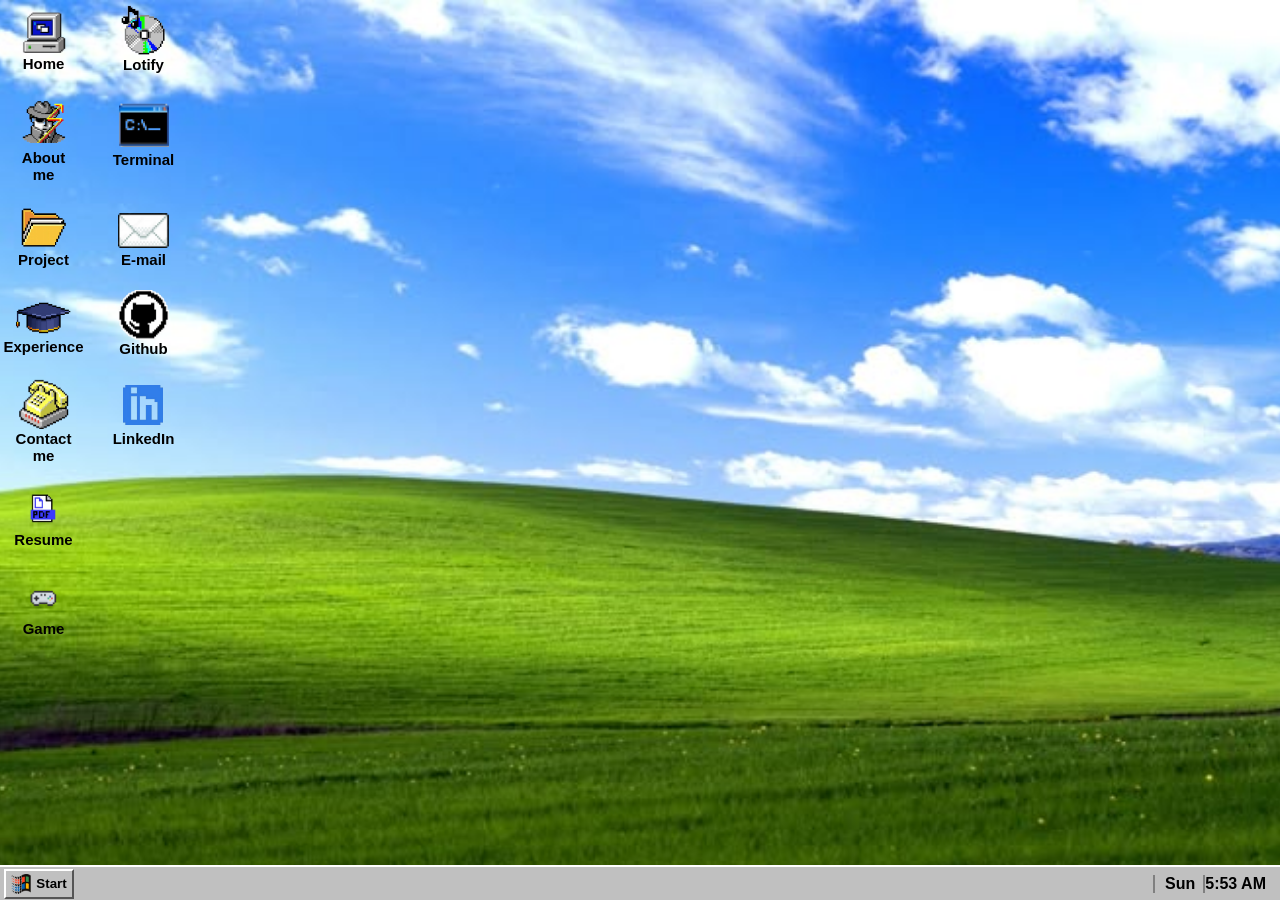
==== index.html @ 1d33479a "Initial commit" ====
<!DOCTYPE html>
<html lang="en">

<head>
    <meta charset="UTF-8">
    <meta name="viewport" content="width=device-width, initial-scale=1.0">
    <title>Windows 95-portfolio</title>
    <link rel="stylesheet" href="style.css">
    <link rel="stylesheet" href="window.css">
    <link rel="stylesheet" href="song.css">
</head>

<body>

    <div class="desktop-icon">
        <button id="homeBtn">
            <img src="assets/icons/desktop icon.png" alt="Home">
            <span><b>Home</b></span>
        </button>
    </div>

    <!--About me-->
    <div class="About-me">
        <button id="aboutBtn">
            <img src="assets/icons/about_me.png" alt="About-me">
            <span><b>About me</b></span>
        </button>
    </div>

    <!-- ABOUT ME WINDOW -->

    <div class="window" id="aboutWindow" data-window="about">

        <!-- TITLE BAR -->

        <div class="title-bar">
            <div class="title-left">
                <img src="assets/icons/about_me.png" alt="About">
                <span>About Me</span>
            </div>
            <div class="title-buttons">

                <div class="title-btn">
                    <button class="minimizeBtn">
                        <img src="assets/icons/mini.PNG" alt="Minimize">
                    </button>
                    <span class="btn-tooltip">Minimize</span>
                </div>

                <div class="title-btn">
                    <button class="maximizeBtn">
                        <img src="assets/icons/max.PNG" alt="Maximize">
                    </button>
                    <span class="btn-tooltip">Maximize</span>
                </div>

                <div class="title-btn">
                    <button class="closeBtn">
                        <img src="assets/icons/Close.PNG" alt="Close">
                    </button>
                    <span class="btn-tooltip">Close</span>
                </div>
            </div>
        </div>

        <!-- WINDOW BODY -->

        <div class="window-body">
            <div class="window-content">
                <div class="about-container">

                    <!-- LEFT SIDE -->
                    <div class="profile-section">
                        <img src="assets/icons/me.png" alt="Profile" class="profile-image">
                    </div>

                    <!-- RIGHT SIDE -->

                    <div class="about-section">
                        <h1>Hello, I'm Vishal</h1>
                        <h3>Backend Developer</h3>
                        <hr>
                        <p>
                            I am a Backend Developer passionate about
                            creating fast, scalable and modern web
                            applications.
                        </p>
                        <p>
                            Currently learning Data Structures &
                            Algorithms, Java, Spring Boot and
                            Full Stack Development.
                        </p>
                        <p>
                            I enjoy building projects that combine
                            beautiful design with powerful backend
                            architecture.
                        </p>
                        <h3>Quick Information</h3>
                        <ul>
                            <li>📍 India</li>
                            <li>💻 Backend Developer</li>
                            <li>☕ Java & Spring Boot</li>
                            <li>🚀 Open Source Learner</li>
                        </ul>
                    </div>
                </div>
            </div>
        </div>

        <!-- STATUS BAR -->

        <div class="status-bar">
            <span><b>Ready</b></span>
            <span><b>Portfolio.exe</b></span>
        </div>
    </div>

    <!--Project-->
    <div class="Project">
        <button id="projectBtn">
            <img src="assets/icons/Projectt.png" alt="Project">
            <span><b>Project</b></span>
        </button>

    </div>

    <div class="window" id="projectsWindow" data-window="projects">

        <!-- TITLE BAR -->
        <div class="title-bar">
            <div class="title-left">
                <img src="assets/icons/Projectt.png" alt="Projects">
                <span class="window-title">Projects</span>
            </div>

            <div class="title-buttons">

                <div class="title-btn">
                    <button class="minimizeBtn">
                        <img src="assets/icons/mini.PNG" alt="Minimize">
                    </button>
                    <span class="btn-tooltip">Minimize</span>
                </div>

                <div class="title-btn">
                    <button class="maximizeBtn">
                        <img src="assets/icons/max.PNG" alt="Maximize">
                    </button>
                    <span class="btn-tooltip">Maximize</span>
                </div>

                <div class="title-btn">
                    <button class="closeBtn">
                        <img src="assets/icons/Close.PNG" alt="Close">
                    </button>
                    <span class="btn-tooltip">Close</span>
                </div>

            </div>
        </div>

        <!-- WINDOW BODY -->
        <div class="window-body">
            <div class="window-content">
                <div class="projects-container">
                    <h1>My Projects</h1>
                    <hr>
                    <div class="project-card">
                        <img src="assets/icons/Projectt.png" alt="Project">
                        <div class="project-info">
                            <h2>Windows 95 Portfolio</h2>
                            <p>Retro desktop portfolio inspired by Windows 95.</p>
                            <span>HTML • CSS • JavaScript</span>
                            <div class="project-buttons">
                                <button>Open</button>
                                <button>GitHub</button>
                            </div>
                        </div>
                    </div>

                    <div class="project-card">
                        <img src="assets/icons/Projectt.png" alt="Project">
                        <div class="project-info">
                            <h2>Library Management System</h2>
                            <p>
                                Java desktop application for managing books.
                            </p>
                            <span>Java • MySQL</span>
                            <div class="project-buttons">
                                <button>Open</button>
                                <button>GitHub</button>
                            </div>
                        </div>
                    </div>
                    <div class="project-card">
                        <img src="assets/icons/Projectt.png" alt="Project">
                        <div class="project-info">
                            <h2>Weather App</h2>
                            <p>
                                Weather application using public API.
                            </p>
                            <span>JavaScript • API</span>
                            <div class="project-buttons">
                                <button>Open</button>
                                <button>GitHub</button>
                            </div>
                        </div>
                    </div>
                </div>
            </div>
        </div>

        <!-- STATUS BAR -->
        <div class="status-bar">
            <span><b>Ready</b></span>
            <span><b>Projects.exe</b></span>
        </div>
    </div>

    <!-- EXPERIENCE WINDOW -->
    <div class="window" id="experienceWindow" data-window="experience">

        <div class="title-bar">
            <div class="title-left">
                <img src="assets/icons/Experience.png" alt="Experience">
                <span class="window-title">Experience</span>
            </div>
            <div class="title-buttons">
                <div class="title-btn">
                    <button class="minimizeBtn"><img src="assets/icons/mini.PNG" alt="Minimize"></button>
                    <span class="btn-tooltip">Minimize</span>
                </div>
                <div class="title-btn">
                    <button class="maximizeBtn"><img src="assets/icons/max.PNG" alt="Maximize"></button>
                    <span class="btn-tooltip">Maximize</span>
                </div>
                <div class="title-btn">
                    <button class="closeBtn"><img src="assets/icons/Close.PNG" alt="Close"></button>
                    <span class="btn-tooltip">Close</span>
                </div>
            </div>
        </div>

        <div class="window-body">
            <div class="window-content">
                <div class="experience-container">
                    <h1>Experience</h1>
                    <hr>

                    <div class="exp-card">
                        <div class="exp-header">
                            <h2>Design Consultant</h2>
                            <span class="exp-date">WIKA Instruments Pvt. Ltd.</span>
                        </div>
                        <p>Worked on design consultation tasks during internship, applying mechanical engineering
                            background to instrumentation product workflows.</p>
                    </div>

                    <div class="exp-card">
                        <div class="exp-header">
                            <h2>Intern</h2>
                            <span class="exp-date">Railway Coach Care Center</span>
                        </div>
                        <p>Hands-on exposure to maintenance and inspection processes for railway coaches.</p>
                    </div>

                    <div class="exp-card">
                        <div class="exp-header">
                            <h2>Certifications</h2>
                        </div>
                        <ul>
                            <li>NSIC — AutoCAD</li>
                            <li>Google Cloud — Generative AI</li>
                        </ul>
                    </div>
                </div>
            </div>
        </div>

        <div class="status-bar">
            <span><b>Ready</b></span>
            <span><b>Experience.exe</b></span>
        </div>
    </div>

    <!-- CONTACT WINDOW -->
    <div class="window" id="contactWindow" data-window="contact">

        <div class="title-bar">
            <div class="title-left">
                <img src="assets/icons/Contact_me.png" alt="Contact">
                <span class="window-title">Contact Me</span>
            </div>
            <div class="title-buttons">
                <div class="title-btn">
                    <button class="minimizeBtn"><img src="assets/icons/mini.PNG" alt="Minimize"></button>
                    <span class="btn-tooltip">Minimize</span>
                </div>
                <div class="title-btn">
                    <button class="maximizeBtn"><img src="assets/icons/max.PNG" alt="Maximize"></button>
                    <span class="btn-tooltip">Maximize</span>
                </div>
                <div class="title-btn">
                    <button class="closeBtn"><img src="assets/icons/Close.PNG" alt="Close"></button>
                    <span class="btn-tooltip">Close</span>
                </div>
            </div>
        </div>

        <div class="window-body">
            <div class="window-content">
                <div class="contact-container">
                    <h1>Contact Me</h1>
                    <hr>

                    <div class="contact-links">
                        <a href="mailto:vishal05.official@gmail.com" class="contact-row">
                            <img src="assets/icons/Gmail.png" alt="Email">
                            <span>vishal05.official@gmail.com</span>
                        </a>
                        <a href="https://github.com/Vishalofficail5" target="_blank" rel="noopener" class="contact-row">
                            <img src="assets/icons/Github.png" alt="GitHub">
                            <span>github.com/Vishalofficail5</span>
                        </a>
                        <a href="https://linkedin.com/in/vishal05official" target="_blank" rel="noopener"
                            class="contact-row">
                            <img src="assets/icons/LinkedIn.png" alt="LinkedIn">
                            <span>linkedin.com/in/vishal05official</span>
                        </a>
                        <div class="contact-row contact-row-static">
                            <img src="assets/icons/locations.png" alt="Location">
                            <span>New Delhi, India</span>
                        </div>
                    </div>
                </div>
            </div>
        </div>

        <div class="status-bar">
            <span><b>Ready</b></span>
            <span><b>Contact.exe</b></span>
        </div>
    </div>

    <!-- RESUME WINDOW -->
    <div class="window" id="resumeWindow" data-window="resume">

        <div class="title-bar">
            <div class="title-left">
                <img src="assets/icons/Resume.png" alt="Resume">
                <span class="window-title">Resume</span>
            </div>
            <div class="title-buttons">
                <div class="title-btn">
                    <button class="minimizeBtn"><img src="assets/icons/mini.PNG" alt="Minimize"></button>
                    <span class="btn-tooltip">Minimize</span>
                </div>
                <div class="title-btn">
                    <button class="maximizeBtn"><img src="assets/icons/max.PNG" alt="Maximize"></button>
                    <span class="btn-tooltip">Maximize</span>
                </div>
                <div class="title-btn">
                    <button class="closeBtn"><img src="assets/icons/Close.PNG" alt="Close"></button>
                    <span class="btn-tooltip">Close</span>
                </div>
            </div>
        </div>

        <div class="window-body">
            <div class="window-content">
                <div class="resume-container">
                    <div class="resume-preview">
                        <img src="assets/icons/Resume.png" alt="Resume">
                    </div>
                    <div class="resume-actions">
                        <button id="resumeViewBtn"><b>View</b></button>
                        <button id="resumeDownloadBtn"><b>Download</b></button>
                    </div>
                </div>
            </div>
        </div>

        <div class="status-bar">
            <span><b>Ready</b></span>
            <span><b>Resume.exe</b></span>
        </div>
    </div>

    <!-- LOTIFY (SONG) WINDOW -->
    <div class="window" id="songWindow" data-window="song">

        <div class="title-bar">
            <div class="title-left">
                <img src="assets/icons/Song.png" alt="Lotify">
                <span class="window-title">Lotify</span>
            </div>
            <div class="title-buttons">
                <div class="title-btn">
                    <button class="minimizeBtn"><img src="assets/icons/mini.PNG" alt="Minimize"></button>
                    <span class="btn-tooltip">Minimize</span>
                </div>
                <div class="title-btn">
                    <button class="maximizeBtn"><img src="assets/icons/max.PNG" alt="Maximize"></button>
                    <span class="btn-tooltip">Maximize</span>
                </div>
                <div class="title-btn">
                    <button class="closeBtn"><img src="assets/icons/Close.PNG" alt="Close"></button>
                    <span class="btn-tooltip">Close</span>
                </div>
            </div>
        </div>

        <div class="window-body">
            <div class="window-content">

                <!-- LANGUAGE PICKER -->
                <div class="song-lang-view" id="songLangView">
                    <div class="song-lang-card">
                        <div class="song-lang-titlebar">Select Language</div>
                        <div class="song-lang-body">
                            <img src="assets/icons/Song.png" alt="Lotify" class="song-lang-icon">
                            <p>Choose which library to load:</p>
                            <div class="song-lang-btnrow">
                                <button class="lang-btn" id="langHindiBtn">Hindi</button>
                                <button class="lang-btn" id="langEnglishBtn">English</button>
                            </div>
                        </div>
                    </div>
                </div>

                <!-- PLAYER -->
                <div class="song-player-view" id="songPlayerView">
                    <div class="song-topbar">
                        <button class="song-back-btn" id="changeLangBtn">‹ Change Language</button>
                        <span class="song-lang-tag" id="songLangTag"></span>
                    </div>

                    <div class="song-art">
                        <img id="albumArtImg" class="album-art-img" src="assets/icons/Song.png" alt="Album Art">
                        <div class="song-eq" id="songEq"></div>
                        <button class="heart-btn" id="heartBtn">&#10084;</button>
                    </div>

                    <div class="song-track-info">
                        <div id="trackTitle">—</div>
                        <div id="trackMeta">—</div>
                    </div>

                    <div class="song-seek-row">
                        <span id="songCurTime">0:00</span>
                        <input type="range" id="songSeek" min="0" max="100" value="0">
                        <span id="songDurTime">0:00</span>
                    </div>

                    <div class="song-controls">
                        <button id="shuffleBtn" title="Shuffle">
                            <img src="assets/icons/Shuffle.png" alt="Shuffle">
                        </button>
                        <button id="prevBtn" title="Previous">&#9198;</button>
                        <button id="playBtn" title="Play">&#9654;</button>
                        <button id="nextBtn" title="Next">&#9197;</button>
                        <button id="repeatBtn" title="Repeat">
                            <img src="assets/icons/repeat.png" alt="Repeat">
                        </button>
                    </div>

                    <div class="song-bottom-row">
                        <button id="muteBtn" title="Mute">
                            <img id="muteIcon" class="mute-icon" src="assets/icons/sound.png" alt="Mute">
                        </button>
                        <input type="range" id="songVolume" min="0" max="100" value="80" title="Volume">
                        <button id="queueBtn" title="Playlist">&#9776;</button>
                    </div>

                    <div class="song-queue-panel" id="songQueuePanel">
                        <div id="songQueueList"></div>
                    </div>
                </div>

                <audio id="songAudio"></audio>
            </div>
        </div>

        <div class="status-bar">
            <span><b>Ready</b></span>
            <span><b>Lotify.exe</b></span>
        </div>
    </div>

    <!-- TERMINAL WINDOW -->
    <div class="window" id="terminalWindow" data-window="terminal">

        <div class="title-bar">
            <div class="title-left">
                <img src="assets/icons/Terminal.png" alt="Terminal">
                <span class="window-title">MS-DOS Prompt</span>
            </div>
            <div class="title-buttons">
                <div class="title-btn">
                    <button class="minimizeBtn"><img src="assets/icons/mini.PNG" alt="Minimize"></button>
                    <span class="btn-tooltip">Minimize</span>
                </div>
                <div class="title-btn">
                    <button class="maximizeBtn"><img src="assets/icons/max.PNG" alt="Maximize"></button>
                    <span class="btn-tooltip">Maximize</span>
                </div>
                <div class="title-btn">
                    <button class="closeBtn"><img src="assets/icons/Close.PNG" alt="Close"></button>
                    <span class="btn-tooltip">Close</span>
                </div>
            </div>
        </div>

        <div class="window-body terminal-window-body">
            <div class="terminal-screen" id="terminalScreen">
                <div class="terminal-output" id="terminalOutput"></div>
                <div class="terminal-input-line">
                    <span class="terminal-prompt" id="terminalPrompt">C:\VISHAL&gt;</span>
                    <input type="text" id="terminalInput" class="terminal-input" autocomplete="off" spellcheck="false">
                </div>
            </div>
        </div>

        <div class="status-bar">
            <span><b>Ready</b></span>
            <span><b>Terminal.exe</b></span>
        </div>
    </div>

    <!--experience-->
    <div class="experience">
        <button id="experienceBtn">
            <img src="assets/icons/Experience.png" alt="experience">
            <span><b>Experience</b></span>
        </button>
    </div>


    <!--Contact-me-->
    <div class="Contact-me">
        <button id="contactBtn">
            <img src="assets/icons/Contact_me.png" alt="Contact-me">
            <span><b>Contact me</b></span>
        </button>
    </div>

    <!--game-->
    <div class="game">
        <button id="gameBtn">
            <img src="assets/icons/game.png" alt="game">
            <span><b>Game</b></span>
        </button>
    </div>

    <!--song-->
    <div class="song">
        <button id="songBtn">
            <img src="assets/icons/Song.png" alt="song">
            <span><b>Lotify</b></span>
        </button>
    </div>

    <!--terminal-->
    <div class="terminal">
        <button id="terminalBtn">
            <img src="assets/icons/Terminal.png" alt="terminal">
            <span><b>Terminal</b></span>
        </button>
    </div>

    <!--resume-->
    <div class="resume">
        <button id="resumeBtn">
            <img src="assets/icons/Resume.png" alt="resume">
            <span><b>Resume</b></span>
        </button>
    </div>

    <!--mail-->
    <div class="mail">
        <button onclick="window.location.href='mailto:vishal05.official@gmail.com'">
            <img src="assets/icons/mail.png" alt="mail">
            <span><b>E-mail</b></span>
        </button>
    </div>


    <!--github-->
    <div class="github">
        <button onclick="window.open('https://github.com/Vishalofficail5','_blank')">
            <img src="assets/icons/Github.png" alt="github">
            <span><b>Github</b></span>
        </button>
    </div>
    <!--linkedIn-->
    <div class="linkedIn">
        <button onclick="window.open('https://linkedin.com/in/vishal05official','_blank')">
            <img src="assets/icons/LinkedIn.png" alt="linkedIn">
            <span><b>LinkedIn</b></span>
        </button>
    </div>

    <div class="start-menu" id="startMenu">
        <div class="start-menu-side">Windows95</div>
        <div class="start-menu-main">
            <div class="start-menu-apps" id="startMenuApps"></div>
            <div class="start-menu-divider"></div>
            <button id="restartBtn" class="start-menu-item">
                <img src="assets/icons/restart.png" alt="">Restart
            </button>
            <button id="shutdownBtn" class="start-menu-item">
                <img src="assets/icons/Shutdown-preview.png" alt="">Shut Down
            </button>
        </div>
    </div>

    <div class="taskbar">
        <button class="start-btn">
            <img src="assets/icons/Window start logo.png" alt="">
            <span>Start</span>
        </button>

        <div class="running-apps"></div>

        <div class="system-tray">
            <span class="clock-day" id="clockDay">Sun</span>
            <span class="clock" id="clockTime">11:11 PM</span>
        </div>
    </div>

</body>
<script src="window.js"></script>
<script src="desktop.js"></script>
<script src="script.js"></script>
<script src="Tooltip.js"></script>
<script src="Terminal.js"></script>
<script src="Clock.js"></script>
<script src="Song.js"></script>

</html>
---- style.css ----
/* Reset */
* {
    margin: 0;
    padding: 0;
    box-sizing: border-box;
}

/* Desktop */
body {
    background-color: #020278;
    background-image: url(assets/icons/windowexe.jpg);
    background-size: cover;
    background-position: center;
    background-repeat: no-repeat;
    height: 100vh;
    overflow: hidden;
    font-family: Tahoma, sans-serif;
}

/* Desktop Icon */
.desktop-icon {
    position: absolute;
    top: 10px;
    left: 11px;
    width: 65px;
    display: flex;
    flex-direction: column;
    align-items: center;
    cursor: pointer;
    user-select: none;
}

.desktop-icon img {
    width: 44px;
    height: 44px;
    object-fit: contain;
}

.desktop-icon span {
    margin-top: 1px;
    color: rgb(0, 0, 0);
    font-size: 15px;
    text-align: center;
    font-family: Tahoma, sans-serif;
}

.desktop-icon button {
    background: transparent;
    border: none;
    padding: 0;
    margin: 0;
    cursor: pointer;
    width: fit-content;
    height: fit-content;
    display: flex;
    flex-direction: column;
    align-items: center;
}

.desktop-icon button:hover {
    background: transparent;
    outline: 1px dotted #020202;
    outline-offset: 1px;
}

/* Taskbar */
.taskbar {
    position: fixed;
    bottom: 0;
    left: 0;
    width: 100%;
    height: 35px;
    background: #c0c0c0;
    border-top: 2px solid white;
    display: flex;
    align-items: center;
    padding: 4px;
}

.start-btn {
    width: 70px;
    height: 30px;
    display: flex;
    align-items: center;
    justify-content: center;
    gap: 5px;
    background: #c0c0c0;
    border-top: 2px solid white;
    border-left: 2px solid white;
    border-right: 2px solid #555;
    border-bottom: 2px solid #555;
    cursor: pointer;
    font-weight: bold;
}

.start-btn:active {
    border-top: 2px solid #555;
    border-left: 2px solid #555;
    border-right: 2px solid white;
    border-bottom: 2px solid white;
}

.start-btn img {
    width: 20px;
    height: 20px;
}

.running-apps {
    display: flex;
    gap: 6px;
    margin-left: 10px;
    flex: 1;
}

.app-btn {
    min-width: 120px;
    height: 30px;
    background: #d4d0c8;
    border-top: 2px solid white;
    border-left: 2px solid white;
    border-right: 2px solid #555;
    border-bottom: 2px solid #555;
    cursor: pointer;
    display: flex;
    align-items: center;
    gap: 6px;
    padding: 0 8px;
    font-family: Tahoma, sans-serif;
    font-weight: bold;
}

.app-btn img {
    width: 18px;
    height: 18px;
}

.app-btn span {
    font-size: 13px;
    white-space: nowrap;
    overflow: hidden;
    text-overflow: ellipsis;
}

.app-btn.active {
    background: #bcbcbc;
    border-top: 2px solid #555;
    border-left: 2px solid #555;
    border-right: 2px solid white;
    border-bottom: 2px solid white;
}

.system-tray {
    display: flex;
    align-items: center;
    padding: 0 10px;
    border-left: 2px solid gray;
}

.clock-date {
    font-weight: bold;
    padding-right: 8px;
    border-right: 2px solid gray;
}

.clock-day {
    font-weight: bold;
    padding-right: 8px;
    border-right: 2px solid gray;
}

.clock {
    font-weight: bold;
}

/* About me */
.About-me {
    position: absolute;
    top: 100px;
    left: 11px;
    width: 65px;
    display: flex;
    flex-direction: column;
    align-items: center;
    cursor: pointer;
    user-select: none;
}

.About-me img {
    width: 44px;
    height: 44px;
    object-fit: contain;
}

.About-me span {
    margin-top: 5px;
    color: rgb(0, 0, 0);
    font-size: 15px;
    text-align: center;
    font-family: Tahoma, sans-serif;
}

.About-me button {
    background: transparent;
    border: none;
    padding: 0;
    margin: 0;
    cursor: pointer;
    width: fit-content;
    height: fit-content;
    display: flex;
    flex-direction: column;
    align-items: center;
}

.About-me button:hover {
    background: transparent;
    outline: 1px dotted #000000;
    outline-offset: 1px;
}

/* ABOUT ME WINDOW */

/* ABOUT CONTAINER */
.about-container {
    display: flex;
    gap: 30px;
}

/* PROFILE */
.profile-section {
    width: 180px;
}

.profile-image {
    width: 160px;
    height: 180px;
    object-fit: cover;

    border-top: 2px solid gray;
    border-left: 2px solid gray;
    border-right: 2px solid white;
    border-bottom: 2px solid white;
}

/* TEXT */
.about-section {
    flex: 1;
    font-family: Tahoma;
    color: black;
}

.about-section h1 {
    font-size: 42px;
    margin-bottom: 10px;
}

.about-section h3 {
    font-size: 22px;
    margin-bottom: 15px;
    color: #000080;
}

.about-section p {
    font-size: 18px;
    line-height: 30px;
    margin-bottom: 15px;
}

.about-section hr {
    margin: 15px 0;
}

.about-section ul {
    margin-left: 22px;
}

.about-section li {
    margin-bottom: 10px;
    font-size: 18px;
}

/* Project */
.Project {
    position: absolute;
    top: 205px;
    left: 11px;
    width: 65px;
    display: flex;
    flex-direction: column;
    align-items: center;
    cursor: pointer;
    user-select: none;
}

.Project img {
    width: 45px;
    height: 45px;
    object-fit: contain;
}

.Project button {
    background: transparent;
    border: none;
    padding: 0;
    margin: 0;
    cursor: pointer;
    width: fit-content;
    height: fit-content;
    display: flex;
    flex-direction: column;
    align-items: center;
}

.Project span {
    margin-top: 1px;
    color: rgb(0, 0, 0);
    font-size: 15px;
    text-align: center;
    font-family: Tahoma, sans-serif;
}

.Project button:hover {
    background: transparent;
    outline: 1px dotted #000000;
    outline-offset: 1px;
}

/*PROJECTS*/

.projects-container {
    font-family: Tahoma, sans-serif;
}

.projects-container h1 {
    font-size: 34px;
    margin-bottom: 10px;
    color: #000080;
}

.projects-container hr {
    margin-bottom: 20px;
}

.project-card {
    display: flex;
    align-items: center;
    gap: 20px;
    background: #d4d0c8;
    border-top: 2px solid white;
    border-left: 2px solid white;
    border-right: 2px solid gray;
    border-bottom: 2px solid gray;
    padding: 15px;
    margin-bottom: 20px;
}

.project-card img {
    width: 70px;
    height: 70px;
}

.project-info {
    flex: 1;
}

.project-info h2 {
    font-size: 22px;
    color: #000080;
    margin-bottom: 10px;
}

.project-info p {
    font-size: 16px;
    margin-bottom: 10px;
    line-height: 24px;
}

.project-info span {
    display: inline-block;
    background: #c0c0c0;
    padding: 4px 10px;
    font-size: 13px;
    margin-bottom: 15px;
    border-top: 1px solid white;
    border-left: 1px solid white;
    border-right: 1px solid gray;
    border-bottom: 1px solid gray;
}

.project-buttons {
    display: flex;
    gap: 10px;
}

.project-buttons button {
    width: 90px;
    height: 28px;
    background: #d4d0c8;
    border-top: 2px solid white;
    border-left: 2px solid white;
    border-right: 2px solid gray;
    border-bottom: 2px solid gray;
    font-family: Tahoma;
    cursor: pointer;
}

.project-buttons button:active {
    border-top: 2px solid gray;
    border-left: 2px solid gray;
    border-right: 2px solid white;
    border-bottom: 2px solid white;
}

/* Experience */
.experience {
    position: absolute;
    top: 290px;
    left: 11px;
    width: 65px;
    display: flex;
    flex-direction: column;
    align-items: center;
    cursor: pointer;
    user-select: none;
}

.experience img {
    width: 55px;
    height: 55px;
    object-fit: contain;
}

.experience button {
    background: transparent;
    border: none;
    padding: 0;
    margin: 0;
    cursor: pointer;
    width: fit-content;
    height: fit-content;
    display: flex;
    flex-direction: column;
    align-items: center;
}

.experience span {
    margin-top: -7px;
    color: rgb(0, 0, 0);
    font-size: 15px;
    text-align: center;
    font-family: Tahoma, sans-serif;
}

.experience button:hover {
    background: transparent;
    outline: 1px dotted #000000;
    outline-offset: 1px;
}

/* Contact me */
.Contact-me {
    position: absolute;
    top: 379px;
    left: 11px;
    width: 65px;
    display: flex;
    flex-direction: column;
    align-items: center;
    cursor: pointer;
    user-select: none;
}

.Contact-me img {
    width: 50px;
    height: 50px;
    object-fit: contain;
}

.Contact-me button {
    background: transparent;
    border: none;
    padding: 0;
    margin: 0;
    cursor: pointer;
    width: fit-content;
    height: fit-content;
    display: flex;
    flex-direction: column;
    align-items: center;
}

.Contact-me span {
    margin-top: 1px;
    color: rgb(0, 0, 0);
    font-size: 15px;
    text-align: center;
    font-family: Tahoma, sans-serif;
}

.Contact-me button:hover {
    background: transparent;
    outline: 1px dotted #000000;
    outline-offset: 1px;
}

/* Game */
.game {
    position: absolute;
    top: 570px;
    left: 11px;
    width: 65px;
    display: flex;
    flex-direction: column;
    align-items: center;
    cursor: pointer;
    user-select: none;
}

.game img {
    width: 55px;
    height: 55px;
    object-fit: contain;
}

.game button {
    background: transparent;
    border: none;
    padding: 0;
    margin: 0;
    cursor: pointer;
    width: fit-content;
    height: fit-content;
    display: flex;
    flex-direction: column;
    align-items: center;
}

.game span {
    margin-top: -5px;
    color: rgb(0, 0, 0);
    font-size: 15px;
    text-align: center;
    font-family: Tahoma, sans-serif;
}

.game button:hover {
    background: transparent;
    outline: 1px dotted #000000;
    outline-offset: 1px;
    width: 50px;
    height: -40px;
    padding-top: 0%;
}

/* Spotify */
.song {
    position: absolute;
    top: 5px;
    left: 111px;
    width: 65px;
    display: flex;
    flex-direction: column;
    align-items: center;
    cursor: pointer;
    user-select: none;
}

.song img {
    width: 50px;
    height: 50px;
    object-fit: contain;
}

.song button {
    background: transparent;
    border: none;
    padding: 0;
    margin: 0;
    cursor: pointer;
    width: fit-content;
    height: fit-content;
    display: flex;
    flex-direction: column;
    align-items: center;
}

.song span {
    margin-top: 1px;
    color: rgb(0, 0, 0);
    font-size: 15px;
    text-align: center;
    font-family: Tahoma, sans-serif;
}

.song button:hover {
    background: transparent;
    outline: 1px dotted #000000;
    outline-offset: 1px;
}

/* Terminal */
.terminal {
    position: absolute;
    top: 100px;
    left: 111px;
    width: 65px;
    display: flex;
    flex-direction: column;
    align-items: center;
    cursor: pointer;
    user-select: none;
}

.terminal img {
    width: 50px;
    height: 50px;
    object-fit: contain;
}

.terminal button {
    background: transparent;
    border: none;
    padding: 0;
    margin: 0;
    cursor: pointer;
    width: fit-content;
    height: fit-content;
    display: flex;
    flex-direction: column;
    align-items: center;
}

.terminal span {
    margin-top: 1px;
    color: rgb(0, 0, 0);
    font-size: 15px;
    text-align: center;
    font-family: Tahoma, sans-serif;
}

.terminal button:hover {
    background: transparent;
    outline: 1px dotted #000000;
    outline-offset: 1px;
}

/*resume*/
.resume {
    position: absolute;
    top: 486px;
    left: 11px;
    width: 65px;
    display: flex;
    flex-direction: column;
    align-items: center;
    cursor: pointer;
    user-select: none;
}

.resume img {
    width: 45px;
    height: 45px;
    object-fit: contain;
}

.resume button {
    background: transparent;
    border: none;
    padding: 0;
    margin: 0;
    cursor: pointer;
    width: fit-content;
    height: fit-content;
    display: flex;
    flex-direction: column;
    align-items: center;
}

.resume span {
    margin-top: 0px;
    color: rgb(0, 0, 0);
    font-size: 15px;
    text-align: center;
    font-family: Tahoma, sans-serif;
}

.resume button:hover {
    background: transparent;
    outline: 1px dotted #000000;
    outline-offset: 1px;
}

/*mail*/
.mail {
    position: absolute;
    top: 205px;
    left: 111px;
    width: 65px;
    display: flex;
    flex-direction: column;
    align-items: center;
    cursor: pointer;
    user-select: none;
}

.mail img {
    width: 51px;
    height: 51px;
    object-fit: contain;
}

.mail button {
    background: transparent;
    border: none;
    padding: 0;
    margin: 0;
    cursor: pointer;
    width: fit-content;
    height: fit-content;
    display: flex;
    flex-direction: column;
    align-items: center;
}

.mail span {
    margin-top: -5px;
    color: rgb(0, 0, 0);
    font-size: 15px;
    text-align: center;
    font-family: Tahoma, sans-serif;
}

.mail button:hover {
    background: transparent;
    outline: 1px dotted #000000;
    outline-offset: 1px;
}

/*github*/
.github {
    position: absolute;
    top: 290px;
    left: 111px;
    width: 65px;
    display: flex;
    flex-direction: column;
    align-items: center;
    cursor: pointer;
    user-select: none;
}

.github img {
    width: 51px;
    height: 51px;
    object-fit: contain;
}

.github button {
    background: transparent;
    border: none;
    padding: 0;
    margin: 0;
    cursor: pointer;
    width: fit-content;
    height: fit-content;
    display: flex;
    flex-direction: column;
    align-items: center;
}

.github span {
    margin-top: -1px;
    color: rgb(0, 0, 0);
    font-size: 15px;
    text-align: center;
    font-family: Tahoma, sans-serif;
}

.github button:hover {
    background: transparent;
    outline: 1px dotted #000000;
    outline-offset: 1px;
}

/*linkedIn*/
.linkedIn {
    position: absolute;
    top: 385px;
    left: 111px;
    width: 65px;
    display: flex;
    flex-direction: column;
    align-items: center;
    cursor: pointer;
    user-select: none;
}

.linkedIn img {
    width: 40px;
    height: 40px;
    object-fit: contain;
}

.linkedIn button {
    background: transparent;
    border: none;
    padding: 0;
    margin: 0;
    cursor: pointer;
    width: fit-content;
    height: fit-content;
    display: flex;
    flex-direction: column;
    align-items: center;
}

.linkedIn span {
    margin-top: 5px;
    color: rgb(0, 0, 0);
    font-size: 15px;
    text-align: center;
    font-family: Tahoma, sans-serif;
}

.linkedIn button:hover {
    background: transparent;
    outline: 1px dotted #000000;
    outline-offset: 1px;
}

/* EXPERIENCE WINDOW */
.experience-container h1 {
    font-size: 34px;
    margin-bottom: 10px;
    color: #000080;
}

.experience-container hr {
    margin-bottom: 20px;
}

.exp-card {
    background: #d4d0c8;
    border-top: 2px solid white;
    border-left: 2px solid white;
    border-right: 2px solid gray;
    border-bottom: 2px solid gray;
    padding: 15px;
    margin-bottom: 20px;
}

.exp-header {
    display: flex;
    justify-content: space-between;
    align-items: baseline;
    margin-bottom: 8px;
}

.exp-header h2 {
    font-size: 20px;
    color: #000080;
}

.exp-date {
    font-size: 13px;
    color: #333;
}

.exp-card p {
    font-size: 15px;
    line-height: 22px;
}

.exp-card ul {
    margin-left: 20px;
}

/* CONTACT WINDOW */
.contact-container h1 {
    font-size: 34px;
    margin-bottom: 10px;
    color: #000080;
}

.contact-container hr {
    margin-bottom: 20px;
}

.contact-links {
    margin-bottom: 25px;
}

.contact-row {
    display: flex;
    align-items: center;
    gap: 14px;
    background: #d4d0c8;
    border-top: 2px solid white;
    border-left: 2px solid white;
    border-right: 2px solid gray;
    border-bottom: 2px solid gray;
    padding: 12px 15px;
    margin-bottom: 12px;
    font-size: 16px;
    text-decoration: none;
    color: black;
    cursor: pointer;
}

.contact-row:hover {
    background: #c8c4bc;
}

.contact-row-static {
    cursor: default;
}

.contact-row-static:hover {
    background: #d4d0c8;
}

.contact-row img {
    width: 32px;
    height: 32px;
}

/* TERMINAL WINDOW */
.terminal-window-body {
    padding: 0;
    background: #000000;
}

.terminal-screen {
    width: 100%;
    height: 100%;
    background: #000000;
    color: #c0c0c0;
    font-family: "Consolas", "Courier New", monospace;
    font-size: 14px;
    line-height: 1.4;
    padding: 8px;
    overflow-y: auto;
    box-sizing: border-box;
    cursor: text;
}

.terminal-output {
    white-space: pre-wrap;
    word-break: break-word;
}

.terminal-output .term-line {
    min-height: 1.4em;
}

.terminal-output .term-echo {
    color: #ffffff;
}

.terminal-output .term-error {
    color: #ff5555;
}

.terminal-output .term-ok {
    color: #55ff55;
}

.terminal-output .term-dim {
    color: #808080;
}

.terminal-output a {
    color: #55ffff;
}

.terminal-input-line {
    display: flex;
    align-items: center;
}

.terminal-prompt {
    color: #c0c0c0;
    margin-right: 6px;
    white-space: nowrap;
}

.terminal-input {
    flex: 1;
    background: transparent;
    border: none;
    outline: none;
    color: #ffffff;
    font-family: "Consolas", "Courier New", monospace;
    font-size: 14px;
    caret-color: #ffffff;
    padding: 0;
    margin: 0;
}

.terminal-screen::-webkit-scrollbar {
    width: 17px;
}

.terminal-screen::-webkit-scrollbar-track {
    background: #1a1a1a;
}

.terminal-screen::-webkit-scrollbar-thumb {
    background: #4d4d4d;
    border-top: 2px solid #808080;
    border-left: 2px solid #808080;
    min-height: 35px;
}

/* RESUME WINDOW */
.resume-container {
    display: flex;
    flex-direction: column;
    align-items: center;
    justify-content: center;
    height: 100%;
    gap: 24px;
}

.resume-preview {
    width: 220px;
    height: 280px;
    background: white;
    border-top: 2px solid gray;
    border-left: 2px solid gray;
    border-right: 2px solid white;
    border-bottom: 2px solid white;
    display: flex;
    align-items: center;
    justify-content: center;
}

.resume-preview img {
    max-width: 100%;
    max-height: 100%;
    object-fit: contain;
}

.resume-actions {
    display: flex;
    gap: 14px;
}

.resume-actions button {
    width: 110px;
    height: 32px;
    background: #d4d0c8;
    border-top: 2px solid white;
    border-left: 2px solid white;
    border-right: 2px solid gray;
    border-bottom: 2px solid gray;
    font-family: Tahoma, sans-serif;
    font-size: 14px;
    cursor: pointer;
}

.resume-actions button:active {
    border-top: 2px solid gray;
    border-left: 2px solid gray;
    border-right: 2px solid white;
    border-bottom: 2px solid white;
}

.mail a,
.github a,
.linkedIn a {
    text-decoration: none;
    color: inherit;
}

/* START MENU */
.start-menu {
    position: fixed;
    bottom: 35px;
    left: 0;
    width: 300px;
    max-height: 520px;
    background: #d4d0c8;
    border-top: 2px solid white;
    border-left: 2px solid white;
    border-right: 2px solid #404040;
    border-bottom: 2px solid #404040;
    box-shadow: 4px 4px 12px rgba(0, 0, 0, .45);
    display: none;
    z-index: 5000;
    font-family: Tahoma, sans-serif;
}

.start-menu.open {
    display: flex;
}

.start-menu-side {
    width: 28px;
    background: #959699;
    color: rgb(0, 0, 0);
    font-weight: bold;
    font-size: 18px;
    letter-spacing: 3px;
    writing-mode: vertical-rl;
    transform: rotate(180deg);
    display: flex;
    align-items: flex-end;
    justify-content: center;
    padding: 14px 0;
}

.start-menu-main {
    flex: 1;
    display: flex;
    flex-direction: column;
    min-width: 0;
}

.start-menu-apps {
    flex: 1;
    overflow-y: auto;
    padding: 6px 0;
}

.start-menu-apps::-webkit-scrollbar {
    width: 14px;
}

.start-menu-apps::-webkit-scrollbar-track {
    background: #d4d0c8;
}

.start-menu-apps::-webkit-scrollbar-thumb {
    background: #C0C0C0;
    border-top: 2px solid white;
    border-left: 2px solid white;
    border-right: 2px solid #808080;
    border-bottom: 2px solid #808080;
}

.start-menu-item {
    display: flex;
    align-items: center;
    gap: 10px;
    width: 100%;
    background: none;
    border: none;
    padding: 8px 14px;
    font-size: 14px;
    font-family: Tahoma, sans-serif;
    font-weight: bold;
    text-align: left;
    cursor: pointer;
}

.start-menu-item:hover {
    background: #1B2689;
    color: white;
}

.start-menu-item img {
    width: 20px;
    height: 20px;
    object-fit: contain;
}

.start-menu-divider {
    height: 1px;
    background: #808080;
    margin: 4px 8px;
}

.shutdown-screen {
    width: 100vw;
    height: 100vh;
    background: black;
    color: white;
    display: flex;
    align-items: center;
    justify-content: center;
    font-family: Tahoma, sans-serif;
    font-size: 20px;
}
---- window.css ----
/*COMMON WINDOW*/

.window {
    display: none;
    position: absolute;
    width: 760px;
    height: 500px;
    top: 60px;
    left: 220px;
    background: #d4d0c8;
    border-top: 2px solid #ffffff;
    border-left: 2px solid #ffffff;
    border-right: 2px solid #404040;
    border-bottom: 2px solid #404040;
    box-shadow: 4px 4px 12px rgba(0, 0, 0, .45);
    overflow: visible;
    z-index: 100;
    flex-direction: column;
}

/*TITLE BAR*/

.title-bar {
    height: 27px;
    background: #1B2689;
    display: flex;
    justify-content: space-between;
    align-items: center;
    padding: 0 6px;
    user-select: none;
    cursor: move;
}

.title-left {
    display: flex;
    align-items: center;
    gap: 6px;
    color: white;
    font-family: Tahoma, sans-serif;
    font-size: 14px;
    font-weight: bold;
}

.title-left img {
    width: 16px;
    height: 16px;
}

/* TITLE BUTTONS*/

.title-buttons {
    display: flex;
    gap: 2px;
}

.title-btn {
    position: relative;
    display: inline-block;
}

.title-btn button {
    width: 22px;
    height: 20px;
    background: #d4d0c8;
    border-top: 1px solid white;
    border-left: 1px solid white;
    border-right: 1px solid #404040;
    border-bottom: 1px solid #404040;
    display: flex;
    justify-content: center;
    align-items: center;
    cursor: pointer;
    padding: 0;
}

.title-btn button:active {
    border-top: 1px solid #404040;
    border-left: 1px solid #404040;
    border-right: 1px solid white;
    border-bottom: 1px solid white;
}

.title-btn button img {
    width: 20px;
    height: 20px;
}

/*TOOLTIP*/

.btn-tooltip {
    position: absolute;
    bottom: 125%;
    left: 50%;
    transform: translateX(-50%);
    background: #ffffe1;
    color: black;
    border: 1px solid black;
    padding: 2px 6px;
    font-size: 11px;
    font-family: Tahoma, sans-serif;
    white-space: nowrap;
    display: none;
    z-index: 99999;
}

.title-btn:hover .btn-tooltip {
    display: block;
}

/* WINDOW BODY*/

.window-body {
    flex: 1;
    min-height: 0;
    background: #d4d0c8;
    padding: 14px;
    position: relative;
}

/* APP LOADING OVERLAY */

.window-loading-overlay {
    position: absolute;
    inset: 0;
    background: #000000;
    display: flex;
    flex-direction: column;
    justify-content: center;
    align-items: center;
    gap: 14px;
    z-index: 500;
    padding: 20px;
    box-sizing: border-box;
}

.loading-row {
    width: 100%;
    max-width: 380px;
    display: flex;
    justify-content: space-between;
    color: #ffffff;
    font-family: "Consolas", "Courier New", monospace;
    font-weight: bold;
    font-size: 16px;
}

.loading-bar-outer {
    width: 100%;
    max-width: 380px;
    height: 26px;
    border: 2px solid #ffffff;
    background: #000000;
    overflow: hidden;
    box-sizing: border-box;
}

.loading-bar-fill {
    height: 100%;
    width: 0%;
    background: repeating-linear-gradient(
        90deg,
        #ffffff 0px,
        #ffffff 16px,
        #000000 16px,
        #000000 20px
    );
    transition: width 0.35s ease-out;
}

.loading-fade-out {
    animation: loadingFadeOut 0.2s ease-in forwards;
}

@keyframes loadingFadeOut {
    from { opacity: 1; }
    to { opacity: 0; }
}

.window-content {
    width: 100%;
    height: 100%;
    background: #e4e3e1;
    border-top: 2px solid #696666;
    border-left: 2px solid #5e5c5c;
    border-right: 2px solid white;
    border-bottom: 2px solid white;
    padding: 20px;
    overflow: auto;
}

/* STATUS BAR*/

.status-bar {
    height: 22px;
    background: #d4d0c8;
    border-top: 1px solid #808080;
    display: flex;
    justify-content: space-between;
    align-items: center;
    padding: 0 8px;
    font-family: Tahoma, sans-serif;
    font-size: 12px;
}

/* MAXIMIZE*/

.maximize {
    width: 100% !important;
    height: calc(100vh - 30px) !important;
    left: 0 !important;
    top: 0 !important;
}

/* WINDOWS SCROLLBAR*/


.window-content::-webkit-scrollbar {
    width: 17px;
}

.window-content::-webkit-scrollbar-track {
    background: #d4d0c8;
    border-left: 1px solid #808080;
}

.window-content::-webkit-scrollbar-thumb {
    background: #c0c0c0;
    border-top: 2px solid white;
    border-left: 2px solid white;
    border-right: 2px solid #808080;
    border-bottom: 2px solid #808080;
    min-height: 35px;
}

.window-content::-webkit-scrollbar-thumb:hover {
    background: #b8b8b8;
}

.window-content::-webkit-scrollbar-button:single-button {
    height: 17px;
    background: #d4d0c8;
    border-top: 2px solid white;
    border-left: 2px solid white;
    border-right: 2px solid #808080;
    border-bottom: 2px solid #808080;
    background-repeat: no-repeat;
    background-position: center;
}

/*Window Animation*/

.window {
    transform-origin: center;
}

.window-opening {
    animation: winOpen .18s ease-out forwards;
}

.window-closing {
    animation: winClose .15s ease-in forwards;
}

.window-minimize {
    animation: winMinimize .18s ease-in forwards;
}

@keyframes winOpen {

    0% {
        opacity: 0;
        transform: scale(.15);
    }

    70% {
        opacity: 1;
        transform: scale(1.04);
    }

    100% {
        opacity: 1;
        transform: scale(1);
    }
}

@keyframes winClose {

    from {
        opacity: 1;
        transform: scale(1);
    }

    to {
        opacity: 0;
        transform: scale(.15);
    }
}

@keyframes winMinimize {

    from {
        opacity: 1;
        transform: scale(1);
    }

    to {
        opacity: 0;
        transform: scale(.2);
    }
}
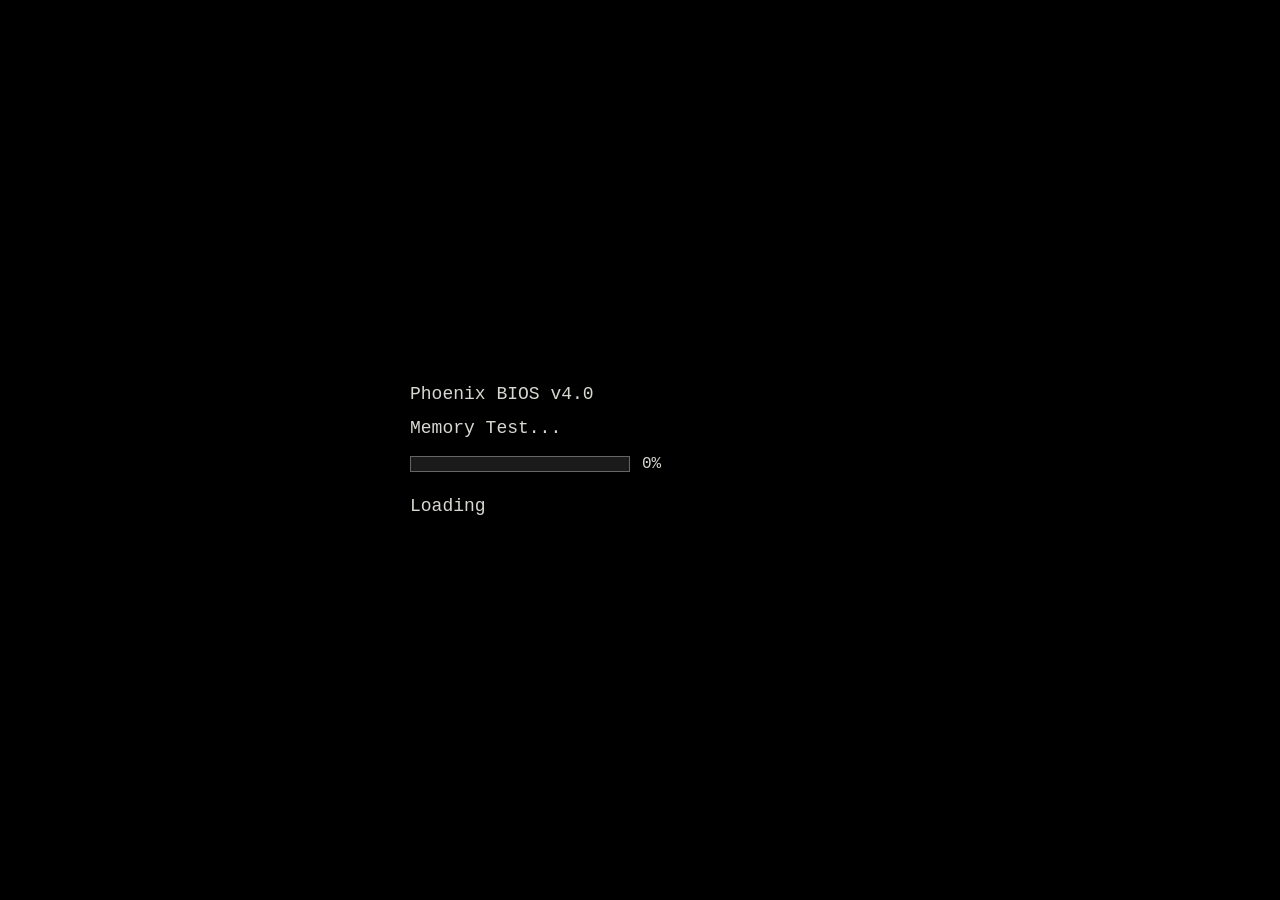
==== commit f50e69d2: "Initial commit" ====
--- a/index.html
+++ b/index.html
@@ -4,13 +4,61 @@
 <head>
     <meta charset="UTF-8">
     <meta name="viewport" content="width=device-width, initial-scale=1.0">
-    <title>Windows 95-portfolio</title>
+    <title>V-OS-portfolio</title>
     <link rel="stylesheet" href="style.css">
     <link rel="stylesheet" href="window.css">
-    <link rel="stylesheet" href="song.css">
+    <link rel="stylesheet" href="Song.css">
+    <link rel="stylesheet" href="arcade.css">
+    <link rel="stylesheet" href="Boot.css">
 </head>
 
 <body>
+
+    <!-- BOOT SCREEN — 4 stages, see Boot.js -->
+    <div id="bootScreen" class="boot-screen">
+
+        <!-- 1) Phoenix BIOS memory test -->
+        <div class="boot-stage boot-stage-bios boot-stage-active" id="bootStage1">
+            <div class="boot-bios-box">
+                <div>Phoenix BIOS v4.0</div>
+                <div>Memory Test...</div>
+                <div class="boot-bios-bar-row">
+                    <div class="boot-bios-bar-outer">
+                        <div class="boot-bios-bar-fill" id="bootBiosBar"></div>
+                    </div>
+                    <span class="boot-bios-percent" id="bootBiosPercent">0%</span>
+                </div>
+                <div class="boot-bios-loading">Loading <span id="bootBiosDots"></span></div>
+            </div>
+        </div>
+
+        <!-- 2) "Starting V-OS..." -->
+        <div class="boot-stage boot-stage-plain" id="bootStage2">
+            <div class="boot-plain-text">Starting V-OS...</div>
+        </div>
+
+        <!-- 3) V-OS logo — startup sound starts here -->
+        <div class="boot-stage boot-stage-logo" id="bootStage3">
+            <div class="boot-logo-sky">
+                <div class="boot-logo-sky">
+
+                    <img id="bootLogo" class="boot-logo-img" src="assets/icons/Window start logo.png" alt="Boot Logo">
+
+                    <div class="boot-wordmark">
+                        <span class="boot-wordmark-ms">Soft</span>
+                        <span class="boot-wordmark-win">V<sup>OS</sup></span>
+                    </div>
+                </div>
+            </div>
+        </div>
+
+        <!-- 4) Driver detection log — sound still playing -->
+        <div class="boot-stage boot-stage-plain boot-stage-log" id="bootStage4">
+            <pre class="boot-plain-text boot-log-text" id="bootLogText">Starting V-OS...</pre>
+        </div>
+
+        <audio id="bootSound" src="assets/sounds/win95-startup.mp3" preload="auto"></audio>
+    </div>
 
     <div class="desktop-icon">
         <button id="homeBtn">
@@ -168,8 +216,8 @@
                     <div class="project-card">
                         <img src="assets/icons/Projectt.png" alt="Project">
                         <div class="project-info">
-                            <h2>Windows 95 Portfolio</h2>
-                            <p>Retro desktop portfolio inspired by Windows 95.</p>
+                            <h2>V-OS Portfolio</h2>
+                            <p>Retro desktop portfolio inspired by V-OS.</p>
                             <span>HTML • CSS • JavaScript</span>
                             <div class="project-buttons">
                                 <button>Open</button>
@@ -386,6 +434,58 @@
         </div>
     </div>
 
+    <!--GAMES WINDOW -->
+    <div class="window" id="gameWindow" data-window="game">
+
+        <div class="title-bar">
+            <div class="title-left">
+                <img src="assets/icons/game.png" alt="Arcade">
+                <span class="window-title">Game</span>
+            </div>
+            <div class="title-buttons">
+                <div class="title-btn">
+                    <button class="minimizeBtn"><img src="assets/icons/mini.PNG" alt="Minimize"></button>
+                    <span class="btn-tooltip">Minimize</span>
+                </div>
+                <div class="title-btn">
+                    <button class="maximizeBtn"><img src="assets/icons/max.PNG" alt="Maximize"></button>
+                    <span class="btn-tooltip">Maximize</span>
+                </div>
+                <div class="title-btn">
+                    <button class="closeBtn"><img src="assets/icons/Close.PNG" alt="Close"></button>
+                    <span class="btn-tooltip">Close</span>
+                </div>
+            </div>
+        </div>
+
+        <div class="window-body">
+            <div class="window-content">
+
+                <!-- GAME PICKER -->
+                <div class="arcade-view" id="arcadeView">
+                    <div class="arcade-header">Select a Game</div>
+                    <div class="arcade-grid" id="arcadeGrid"></div>
+                </div>
+
+                <!-- ACTIVE GAME -->
+                <div class="arcade-play-view" id="arcadePlayView">
+                    <div class="arcade-play-topbar">
+                        <button class="arcade-back-btn" id="arcadeBackBtn">‹ Back to Arcade</button>
+                        <span class="arcade-play-title" id="arcadeGameTitle"></span>
+                    </div>
+                    <div class="arcade-iframe-wrap">
+                        <iframe id="arcadeFrame" title="Game"></iframe>
+                    </div>
+                </div>
+
+            </div>
+        </div>
+        <div class="status-bar">
+            <span><b>Ready</b></span>
+            <span><b>Arcade.exe</b></span>
+        </div>
+    </div>
+
     <!-- LOTIFY (SONG) WINDOW -->
     <div class="window" id="songWindow" data-window="song">
 
@@ -418,11 +518,11 @@
                     <div class="song-lang-card">
                         <div class="song-lang-titlebar">Select Language</div>
                         <div class="song-lang-body">
-                            <img src="assets/icons/Song.png" alt="Lotify" class="song-lang-icon">
-                            <p>Choose which library to load:</p>
+                            <img src="assets/icons/disc.png" alt="Lotify" class="song-lang-icon">
+                            <p><b>Choose which library to load:</b></p>
                             <div class="song-lang-btnrow">
-                                <button class="lang-btn" id="langHindiBtn">Hindi</button>
-                                <button class="lang-btn" id="langEnglishBtn">English</button>
+                                <button class="lang-btn" id="langHindiBtn"><b>Hindi</b></button>
+                                <button class="lang-btn" id="langEnglishBtn"><b>English</b></button>
                             </div>
                         </div>
                     </div>
@@ -436,7 +536,7 @@
                     </div>
 
                     <div class="song-art">
-                        <img id="albumArtImg" class="album-art-img" src="assets/icons/Song.png" alt="Album Art">
+                        <img id="albumArtImg" class="album-art-img" src="assets/icons/dics1.png" alt="Album Art">
                         <div class="song-eq" id="songEq"></div>
                         <button class="heart-btn" id="heartBtn">&#10084;</button>
                     </div>
@@ -601,7 +701,7 @@
     </div>
 
     <div class="start-menu" id="startMenu">
-        <div class="start-menu-side">Windows95</div>
+        <div class="start-menu-side">V-OS</div>
         <div class="start-menu-main">
             <div class="start-menu-apps" id="startMenuApps"></div>
             <div class="start-menu-divider"></div>
@@ -629,6 +729,7 @@
     </div>
 
 </body>
+<script src="Boot.js"></script>
 <script src="window.js"></script>
 <script src="desktop.js"></script>
 <script src="script.js"></script>
@@ -636,5 +737,6 @@
 <script src="Terminal.js"></script>
 <script src="Clock.js"></script>
 <script src="Song.js"></script>
+<script src="arcade.js"></script>
 
 </html>
--- a/Song.css
+++ b/Song.css
@@ -0,0 +1,500 @@
+#songWindow {
+    width: 380px;
+    height: 560px;
+    top: 30px;
+    left: 260px;
+}
+
+#songWindow .window-content {
+    padding: 0;
+    display: flex;
+    align-items: stretch;
+    justify-content: stretch;
+    position: relative;
+}
+
+.song-lang-view {
+    position: absolute;
+    inset: 0;
+    display: flex;
+    align-items: center;
+    justify-content: center;
+    width: 100%;
+    height: 100%;
+    background: #d4d0c8;
+}
+
+.song-lang-card {
+    width: 300px;
+    background: #d4d0c8;
+    border-top: 2px solid #ffffff;
+    border-left: 2px solid #ffffff;
+    border-right: 2px solid #404040;
+    border-bottom: 2px solid #404040;
+    box-shadow: 3px 3px 10px rgba(0, 0, 0, .4);
+}
+
+.song-lang-titlebar {
+    height: 26px;
+    background: #d4d0c8;
+    border-bottom: 1px solid #404040;
+    color: #1a1a1a;
+    font-family: Tahoma, sans-serif;
+    font-size: 13px;
+    font-weight: bold;
+    display: flex;
+    align-items: center;
+    padding: 0 10px;
+}
+
+.song-lang-body {
+    padding: 18px;
+    display: flex;
+    flex-direction: column;
+    align-items: center;
+    gap: 12px;
+}
+
+.song-lang-icon {
+    width: 40px;
+    height: 40px;
+    object-fit: contain;
+}
+
+.song-lang-body p {
+    margin: 0;
+    font-family: Tahoma, sans-serif;
+    font-size: 12px;
+    color: #1a1a1a;
+}
+
+.song-lang-btnrow {
+    display: flex;
+    gap: 12px;
+    margin-top: 4px;
+}
+
+.lang-btn {
+    font-family: Tahoma, sans-serif;
+    font-size: 13px;
+    font-weight: bold;
+    background: #d4d0c8;
+    border-top: 2px solid #ffffff;
+    border-left: 2px solid #ffffff;
+    border-right: 2px solid #404040;
+    border-bottom: 2px solid #404040;
+    padding: 8px 28px;
+    cursor: pointer;
+}
+
+.lang-btn:active {
+    border-top: 2px solid #404040;
+    border-left: 2px solid #404040;
+    border-right: 2px solid #ffffff;
+    border-bottom: 2px solid #ffffff;
+}
+
+.lang-btn:hover {
+    background: #dedad2;
+}
+
+/* ---- Player screen ---- */
+
+.song-player-view {
+    display: none;
+    flex-direction: column;
+    width: 100%;
+    height: 100%;
+    background: #d4d0c8;
+    padding: 14px;
+    gap: 12px;
+    position: relative;
+    font-family: Tahoma, sans-serif;
+}
+
+.song-topbar {
+    display: flex;
+    justify-content: space-between;
+    align-items: center;
+}
+
+.song-back-btn {
+    font-family: Tahoma, sans-serif;
+    font-size: 12px;
+    background: #d4d0c8;
+    border-top: 1px solid #fff;
+    border-left: 1px solid #fff;
+    border-right: 1px solid #404040;
+    border-bottom: 1px solid #404040;
+    padding: 4px 10px;
+    cursor: pointer;
+}
+
+.song-back-btn:active {
+    border-top: 1px solid #404040;
+    border-left: 1px solid #404040;
+    border-right: 1px solid #fff;
+    border-bottom: 1px solid #fff;
+}
+
+.song-lang-tag {
+    font-size: 12px;
+    font-weight: bold;
+    color: #1a1a1a;
+}
+
+.song-art {
+    flex: 1;
+    min-height: 0;
+    background: #b7b3ab;
+    border-top: 2px solid #696666;
+    border-left: 2px solid #5e5c5c;
+    border-right: 2px solid #fff;
+    border-bottom: 2px solid #fff;
+    display: flex;
+    align-items: center;
+    justify-content: center;
+    position: relative;
+    overflow: hidden;
+}
+
+.song-art .note-icon {
+    font-size: 84px;
+    color: #c9c6c0;
+    user-select: none;
+}
+
+/* Circular so any photo you drop in reads as a spinning disc, same as the
+   default icon. object-fit: cover means non-square photos get cropped to
+   fit rather than squashed. */
+.album-art-img {
+    width: min(68%, 170px);
+    aspect-ratio: 1 / 1;
+    object-fit: cover;
+    border-radius: 50%;
+    box-shadow: 0 0 0 3px rgba(0, 0, 0, .15), 0 2px 10px rgba(0, 0, 0, .35);
+    user-select: none;
+    pointer-events: none;
+    transform: rotate(0deg);
+}
+
+/* spinning disc while a track is playing */
+.song-art.playing .album-art-img {
+    animation: discSpin 3.2s linear infinite;
+}
+
+@keyframes discSpin {
+    from {
+        transform: rotate(0deg);
+    }
+
+    to {
+        transform: rotate(360deg);
+    }
+}
+
+/* ---- floating music notes ---- */
+
+.song-notes-layer {
+    position: absolute;
+    inset: 0;
+    overflow: hidden;
+    pointer-events: none;
+    z-index: 7;
+}
+
+.song-note {
+    position: absolute;
+    bottom: 8%;
+    font-weight: bold;
+    opacity: 0;
+    animation-name: noteFloat;
+    animation-timing-function: ease-out;
+    animation-fill-mode: forwards;
+    will-change: transform, opacity;
+}
+
+@keyframes noteFloat {
+    0% {
+        opacity: 0;
+        transform: translate(0, 0) rotate(0deg) scale(.8);
+    }
+
+    12% {
+        opacity: 1;
+    }
+
+    100% {
+        opacity: 0;
+        transform: translate(var(--drift, 20px), -150px) rotate(var(--spin, 20deg)) scale(1.1);
+    }
+}
+
+.song-eq {
+    position: absolute;
+    left: 0;
+    right: 0;
+    bottom: 0;
+    height: 40px;
+    background: #999;
+    display: flex;
+    align-items: center;
+    justify-content: center;
+    gap: 3px;
+    padding: 8px 10px;
+}
+
+.song-eq span {
+    display: block;
+    width: 3px;
+    height: 4px;
+    background: #ffffff;
+    animation-name: eqBounce;
+    animation-timing-function: ease-in-out;
+    animation-iteration-count: infinite;
+    animation-play-state: paused;
+}
+
+.song-eq.playing span {
+    animation-play-state: running;
+}
+
+@keyframes eqBounce {
+
+    0%,
+    100% {
+        height: 4px;
+    }
+
+    50% {
+        height: 30px;
+    }
+}
+
+.heart-btn {
+    position: absolute;
+    right: 10px;
+    top: 10px;
+    width: 30px;
+    height: 30px;
+    background: #d4d0c8;
+    border-top: 1px solid #fff;
+    border-left: 1px solid #fff;
+    border-right: 1px solid #404040;
+    border-bottom: 1px solid #404040;
+    cursor: pointer;
+    font-size: 15px;
+    color: #999;
+    display: flex;
+    align-items: center;
+    justify-content: center;
+}
+
+.heart-btn:active {
+    border-top: 1px solid #404040;
+    border-left: 1px solid #404040;
+    border-right: 1px solid #fff;
+    border-bottom: 1px solid #fff;
+}
+
+.heart-btn.active {
+    color: #1db954;
+}
+
+/* track info */
+.song-track-info {
+    text-align: center;
+}
+
+.song-track-info #trackTitle {
+    font-weight: bold;
+    font-size: 15px;
+    color: #1a1a1a;
+    white-space: nowrap;
+    overflow: hidden;
+    text-overflow: ellipsis;
+}
+
+.song-track-info #trackMeta {
+    font-size: 11px;
+    color: #454545;
+}
+
+/* seek bar */
+.song-seek-row {
+    display: flex;
+    align-items: center;
+    gap: 8px;
+    font-size: 11px;
+}
+
+.song-seek-row input[type="range"] {
+    flex: 1;
+}
+
+input[type="range"] {
+    -webkit-appearance: none;
+    appearance: none;
+    height: 6px;
+    background: #808080;
+    border-top: 1px solid #404040;
+    border-left: 1px solid #404040;
+    border-right: 1px solid #fff;
+    border-bottom: 1px solid #fff;
+    outline: none;
+}
+
+input[type="range"]::-webkit-slider-thumb {
+    -webkit-appearance: none;
+    width: 14px;
+    height: 18px;
+    background: #d4d0c8;
+    border-top: 1px solid #fff;
+    border-left: 1px solid #fff;
+    border-right: 1px solid #404040;
+    border-bottom: 1px solid #404040;
+    cursor: pointer;
+}
+
+input[type="range"]::-moz-range-thumb {
+    width: 14px;
+    height: 18px;
+    background: #d4d0c8;
+    border-top: 1px solid #fff;
+    border-left: 1px solid #fff;
+    border-right: 1px solid #404040;
+    border-bottom: 1px solid #404040;
+    cursor: pointer;
+    border-radius: 0;
+}
+
+/* controls */
+.song-controls {
+    display: flex;
+    align-items: center;
+    justify-content: center;
+    gap: 10px;
+}
+
+.song-controls button {
+    background: #d4d0c8;
+    border-top: 1px solid #fff;
+    border-left: 1px solid #fff;
+    border-right: 1px solid #404040;
+    border-bottom: 1px solid #404040;
+    width: 44px;
+    height: 38px;
+    font-size: 16px;
+    cursor: pointer;
+    overflow: hidden;
+}
+
+.song-controls button img {
+    width: 20px;
+    height: 20px;
+    object-fit: contain;
+    pointer-events: none;
+}
+
+.song-controls button:active {
+    border-top: 1px solid #404040;
+    border-left: 1px solid #404040;
+    border-right: 1px solid #fff;
+    border-bottom: 1px solid #fff;
+}
+
+#playBtn {
+    width: 54px;
+    height: 44px;
+    font-size: 18px;
+}
+
+.song-controls button.active {
+    background: #b7b3ab;
+    color: #1a1a1a;
+    border-top: 1px solid #404040;
+    border-left: 1px solid #404040;
+    border-right: 1px solid #fff;
+    border-bottom: 1px solid #fff;
+}
+
+.song-bottom-row {
+    display: flex;
+    align-items: center;
+    gap: 8px;
+}
+
+.song-bottom-row button {
+    flex: 0 0 auto;
+    background: #d4d0c8;
+    border-top: 1px solid #fff;
+    border-left: 1px solid #fff;
+    border-right: 1px solid #404040;
+    border-bottom: 1px solid #404040;
+    width: 34px;
+    height: 30px;
+    font-size: 14px;
+    cursor: pointer;
+}
+
+.song-bottom-row button:active,
+.song-bottom-row button.active {
+    border-top: 1px solid #404040;
+    border-left: 1px solid #404040;
+    border-right: 1px solid #fff;
+    border-bottom: 1px solid #fff;
+}
+
+.song-bottom-row button.active {
+    background: #b7b3ab;
+    color: #1a1a1a;
+}
+
+.mute-icon {
+    width: 18px;
+    height: 18px;
+    object-fit: contain;
+    pointer-events: none;
+}
+
+#songVolume {
+    flex: 1;
+}
+
+/* queue / playlist overlay panel */
+.song-queue-panel {
+    display: none;
+    position: absolute;
+    right: 14px;
+    bottom: 56px;
+    width: 260px;
+    max-height: 240px;
+    overflow-y: auto;
+    background: #d4d0c8;
+    border-top: 2px solid #ffffff;
+    border-left: 2px solid #ffffff;
+    border-right: 2px solid #404040;
+    border-bottom: 2px solid #404040;
+    box-shadow: 3px 3px 8px rgba(0, 0, 0, .4);
+    z-index: 50;
+}
+
+.song-queue-row {
+    font-size: 12px;
+    padding: 6px 10px;
+    border-bottom: 1px solid #a9a6a0;
+    cursor: pointer;
+    white-space: nowrap;
+    overflow: hidden;
+    text-overflow: ellipsis;
+}
+
+.song-queue-row:hover {
+    background: #e4e3e1;
+}
+
+.song-queue-row.active {
+    background: #b7b3ab;
+    color: #1a1a1a;
+    font-weight: bold;
+}
--- a/Boot.css
+++ b/Boot.css
@@ -0,0 +1,211 @@
+.boot-screen {
+    position: fixed;
+    inset: 0;
+    z-index: 999999;
+    background: #000;
+    overflow: hidden;
+}
+
+.boot-screen.boot-hidden {
+    animation: bootFadeOut .4s ease-in forwards;
+    pointer-events: none;
+}
+
+@keyframes bootFadeOut {
+    from {
+        opacity: 1;
+    }
+
+    to {
+        opacity: 0;
+    }
+}
+
+.boot-stage {
+    position: absolute;
+    inset: 0;
+    display: none;
+}
+
+.boot-stage.boot-stage-active {
+    display: flex;
+}
+
+/* ---- Stage 1: Phoenix BIOS ---- */
+
+.boot-stage-bios {
+    background: #000;
+    align-items: center;
+    justify-content: center;
+}
+
+.boot-bios-box {
+    font-family: "Consolas", "Courier New", monospace;
+    color: #d8d8d0;
+    font-size: 18px;
+    line-height: 1.9;
+    width: 460px;
+    max-width: 80vw;
+}
+
+.boot-bios-bar-row {
+    display: flex;
+    align-items: center;
+    gap: 12px;
+    margin: 4px 0;
+}
+
+.boot-bios-bar-outer {
+    width: 220px;
+    height: 16px;
+    background: #1a1a1a;
+    border: 1px solid #666;
+}
+
+.boot-bios-bar-fill {
+    height: 100%;
+    width: 0%;
+    background: #c2b280;
+    transition: width .1s linear;
+}
+
+.boot-bios-percent {
+    font-size: 16px;
+}
+
+.boot-bios-loading {
+    margin-top: 10px;
+}
+
+/* ---- Stages 2 & 4: plain black "Starting V-OS..." ---- */
+
+.boot-stage-plain {
+    background: #000;
+    align-items: flex-start;
+    justify-content: flex-start;
+    padding: 40px 0 0 36px;
+    box-sizing: border-box;
+}
+
+.boot-plain-text {
+    margin: 0;
+    color: #e8e8e8;
+    font-family: "Consolas", "Courier New", monospace;
+    font-size: 16px;
+    line-height: 1.7;
+    white-space: pre-wrap;
+}
+
+.boot-log-text .boot-log-line {
+    opacity: 0;
+    display: block;
+    animation: bootLogLineIn .15s ease-out forwards;
+}
+
+@keyframes bootLogLineIn {
+    from {
+        opacity: 0;
+    }
+
+    to {
+        opacity: 1;
+    }
+}
+
+/* ---- Stage 3: V-OS logo ---- */
+
+.boot-stage-logo {
+    align-items: center;
+    justify-content: center;
+    background:
+        radial-gradient(ellipse at 30% 20%, rgba(255, 255, 255, .55) 0%, rgba(255, 255, 255, 0) 45%),
+        radial-gradient(ellipse at 75% 65%, rgba(255, 255, 255, .35) 0%, rgba(255, 255, 255, 0) 40%),
+        linear-gradient(180deg, #2f7fd6 0%, #6fb3e8 55%, #bfe0f7 100%);
+}
+
+.boot-logo-sky {
+    display: flex;
+    flex-direction: column;
+    align-items: center;
+    gap: 18px;
+    animation: bootLogoIn .5s ease-out;
+}
+
+@keyframes bootLogoIn {
+    from {
+        opacity: 0;
+        transform: scale(.8);
+    }
+
+    to {
+        opacity: 1;
+        transform: scale(1);
+    }
+}
+
+.boot-flag {
+    width: 110px;
+    height: 110px;
+    display: grid;
+    grid-template-columns: 1fr 1fr;
+    grid-template-rows: 1fr 1fr;
+    gap: 5px;
+    transform: skew(-6deg, -4deg);
+}
+
+.boot-flag span {
+    border-radius: 2px;
+    box-shadow: 1px 2px 4px rgba(0, 0, 0, .35);
+}
+
+.boot-flag span:nth-child(1) {
+    background: #ff4d4d;
+}
+
+.boot-flag span:nth-child(2) {
+    background: #3dd15c;
+}
+
+.boot-flag span:nth-child(3) {
+    background: #ffd23d;
+}
+
+.boot-flag span:nth-child(4) {
+    background: #3b9bff;
+}
+
+.boot-wordmark {
+    display: flex;
+    align-items: baseline;
+    gap: 10px;
+}
+
+.boot-wordmark-ms {
+    font-family: Tahoma, sans-serif;
+    font-size: 20px;
+    font-style: italic;
+    color: #1a1a1a;
+}
+
+.boot-wordmark-win {
+    font-family: Tahoma, sans-serif;
+    font-size: 34px;
+    font-weight: bold;
+    color: #1a1a1a;
+}
+
+.boot-wordmark-win sup {
+    font-size: 20px;
+    font-weight: bold;
+}
+.boot-logo-img {
+    width: 180px;
+    height: 180px;
+    object-fit: contain;
+    user-select: none;
+    pointer-events: none;
+}
+.boot-logo-img{
+    width:300px;
+    height:300px;
+}
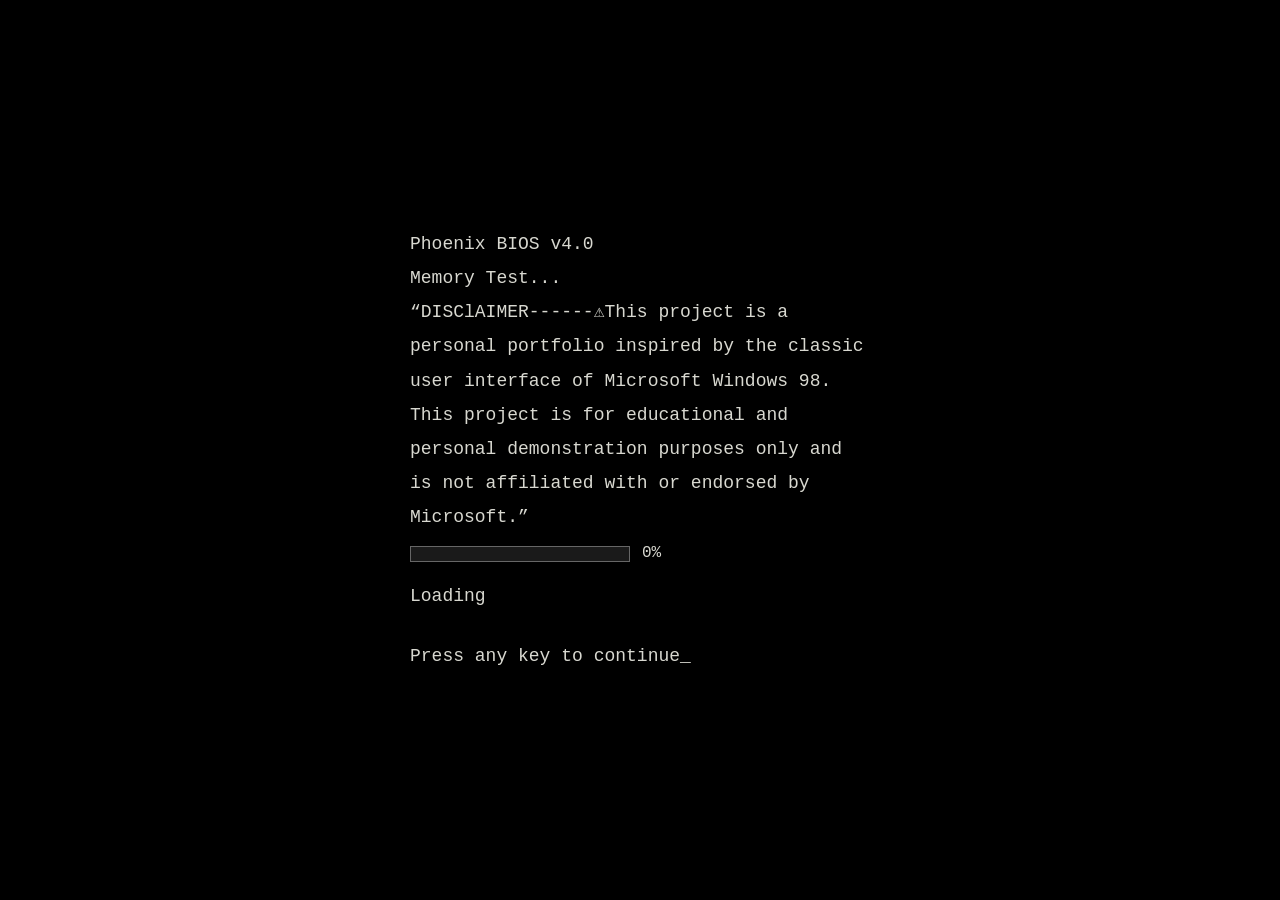
==== commit d2d67fde: "Initial release of V-OS portfolio" ====
--- a/index.html
+++ b/index.html
@@ -4,24 +4,31 @@
 <head>
     <meta charset="UTF-8">
     <meta name="viewport" content="width=device-width, initial-scale=1.0">
-    <title>V-OS-portfolio</title>
+    <title>V-OS-Portfolio</title>
     <link rel="stylesheet" href="style.css">
     <link rel="stylesheet" href="window.css">
     <link rel="stylesheet" href="Song.css">
     <link rel="stylesheet" href="arcade.css">
     <link rel="stylesheet" href="Boot.css">
+    <link rel="stylesheet" href="Shutdown.css">
 </head>
 
+<head>
+    <title>My Portfolio</title>
+    <link rel="icon" type="image/png" href="assets/icons/me.png">
+</head>
+
 <body>
 
-    <!-- BOOT SCREEN — 4 stages, see Boot.js -->
     <div id="bootScreen" class="boot-screen">
 
-        <!-- 1) Phoenix BIOS memory test -->
         <div class="boot-stage boot-stage-bios boot-stage-active" id="bootStage1">
             <div class="boot-bios-box">
                 <div>Phoenix BIOS v4.0</div>
                 <div>Memory Test...</div>
+                <div>“DISClAIMER------⚠This project is a personal portfolio inspired by the classic user interface of Microsoft Windows
+                    98. This project is for educational and personal demonstration purposes only and is not affiliated
+                    with or endorsed by Microsoft.”</div>
                 <div class="boot-bios-bar-row">
                     <div class="boot-bios-bar-outer">
                         <div class="boot-bios-bar-fill" id="bootBiosBar"></div>
@@ -29,15 +36,14 @@
                     <span class="boot-bios-percent" id="bootBiosPercent">0%</span>
                 </div>
                 <div class="boot-bios-loading">Loading <span id="bootBiosDots"></span></div>
-            </div>
-        </div>
-
-        <!-- 2) "Starting V-OS..." -->
+                <div class="boot-press-key" id="bootPressKey">Press any key to continue_</div>
+            </div>
+        </div>
+
         <div class="boot-stage boot-stage-plain" id="bootStage2">
             <div class="boot-plain-text">Starting V-OS...</div>
         </div>
 
-        <!-- 3) V-OS logo — startup sound starts here -->
         <div class="boot-stage boot-stage-logo" id="bootStage3">
             <div class="boot-logo-sky">
                 <div class="boot-logo-sky">
@@ -52,12 +58,59 @@
             </div>
         </div>
 
-        <!-- 4) Driver detection log — sound still playing -->
         <div class="boot-stage boot-stage-plain boot-stage-log" id="bootStage4">
             <pre class="boot-plain-text boot-log-text" id="bootLogText">Starting V-OS...</pre>
         </div>
 
         <audio id="bootSound" src="assets/sounds/win95-startup.mp3" preload="auto"></audio>
+    </div>
+
+    <div class="shutdown-overlay" id="shutdownOverlay">
+        <div class="shutdown-dialog">
+            <div class="shutdown-dialog-titlebar">
+                <span>Shut Down Windows</span>
+                <button class="shutdown-dialog-x" id="shutdownDialogX">&times;</button>
+            </div>
+            <div class="shutdown-dialog-body">
+                <img class="shutdown-dialog-icon" src="assets/icons/windowexe.jpg" alt="">
+                <div class="shutdown-dialog-content">
+                    <p>Are you sure you want to:</p>
+                    <label class="shutdown-radio-row">
+                        <input type="radio" name="shutdownAction" value="shutdown" checked>
+                        Shut down the computer?
+                    </label>
+                    <label class="shutdown-radio-row">
+                        <input type="radio" name="shutdownAction" value="restart">
+                        Restart the computer?
+                    </label>
+                    <label class="shutdown-radio-row">
+                        <input type="radio" name="shutdownAction" value="msdos">
+                        Restart the computer in MS-DOS mode?
+                    </label>
+                    <label class="shutdown-radio-row">
+                        <input type="radio" name="shutdownAction" value="logon">
+                        Close all programs and log on as a different user?
+                    </label>
+                </div>
+            </div>
+            <div class="shutdown-dialog-actions">
+                <button id="shutdownYesBtn">Yes</button>
+                <button id="shutdownNoBtn">No</button>
+                <button id="shutdownHelpBtn">Help</button>
+            </div>
+        </div>
+    </div>
+
+    <div class="shutdown-wait-screen" id="shutdownWaitScreen">
+        <div class="shutdown-wait-text" id="shutdownWaitText">Please wait while your computer<br>shuts down.</div>
+        <div class="boot-wordmark">
+            <span class="boot-wordmark-ms">Soft</span>
+            <span class="boot-wordmark-win">V<sup>OS</sup></span>
+        </div>
+    </div>
+
+    <div class="shutdown-final-screen" id="shutdownFinalScreen">
+        <div class="shutdown-final-text">It's now safe to turn off<br>your computer.</div>
     </div>
 
     <div class="desktop-icon">
@@ -126,30 +179,71 @@
 
                     <div class="about-section">
                         <h1>Hello, I'm Vishal</h1>
-                        <h3>Backend Developer</h3>
+                        <h3>Third Year B.Tech AI & DS</h3>
                         <hr>
+                        <h3><b><u>*Skills*</u></b></h3>
+                        <div class="skills">
+                            <p> AI <span>•</span> Python <span>•</span> Web(HTML,CSS,JS) </p>
+                            <p> Java <span>•</span> C++ <span>•</span> C <span>•</span> Git & GitHub </p>
+                        </div>
+                        <hr>
+                        <h3><b><u>*Current Focus*</u></b></h3>
                         <p>
-                            I am a Backend Developer passionate about
-                            creating fast, scalable and modern web
-                            applications.
+                            <b>Learning:—</b>Machine Learning, Deep Learning, Computer Vision, LLMs.
                         </p>
                         <p>
-                            Currently learning Data Structures &
-                            Algorithms, Java, Spring Boot and
-                            Full Stack Development.
+                            <b>V-OS Portfolio:—</b> Building a Windows 98-inspired portfolio with custom desktop
+                            apps,games,
+                            animations, music player, startup/shutdown sequence, and modern JavaScript.
                         </p>
                         <p>
-                            I enjoy building projects that combine
-                            beautiful design with powerful backend
-                            architecture.
+                            <b>AI Research:—</b> Benchmarking Vision Language Models (Qwen2-VL, Phi-3, LLaVA,
+                            PaliGemma) on
+                            road-scene understanding, object counting, and image description tasks.
                         </p>
-                        <h3>Quick Information</h3>
-                        <ul>
-                            <li>📍 India</li>
-                            <li>💻 Backend Developer</li>
-                            <li>☕ Java & Spring Boot</li>
-                            <li>🚀 Open Source Learner</li>
-                        </ul>
+                        <p>
+                            <b>Exploring:—</b> Hugging Face Transformers, model fine-tuning, quantization (PTQ vs
+                            QLoRA), RAG, and AI agents.
+                        </p>
+                        <p>
+                            <b>Currently reading:—</b> Papers on multimodal AI, efficient LLM inference, and computer
+                            vision.
+                        </p>
+                        <p>
+                            <b>Backend:—</b> Exploring Node.js, Express.js, REST APIs, authentication (JWT), databases
+                            (MongoDB & PostgreSQL), and scalable backend architecture.
+                        </p>
+                        <p>
+                            <b>Goal:—</b> Becoming a Backend Developer who builds scalable web services and AI-powered
+                            applications with clean, efficient architecture.
+                        </p>
+                        <hr>
+                        <h3><b><u>*Education*</u></b></h3>
+                        <div class="school">
+                            <div class="top">
+                                <h4><u>B.Tech. Artificial Intelligence & Data Science</u></h4>
+                                <span>Present</span>
+                            </div>
+                            <p>Dr.Akhilesh Das Gupta Institute of Professional Studies(ADGIPS)</p>
+                            <p>Guru Gobind Singh Indraprastha University (GGSIPU)</p>
+                        </div>
+
+                        <div class="school">
+                            <div class="top">
+                                <h4><u>Diploma Mechanical Engineering</u></h4>
+                                <span>2020 — 2023</span>
+                            </div>
+                            <p>G.B. Pant Institute of Technology</p>
+                        </div>
+
+                        <div class="school">
+                            <div class="top">
+                                <h4><u>Class — X</u></h4>
+                                <span>2019 — 2020</span>
+                            </div>
+                            <p>Tinu Public School</p>
+                        </div>
+                        </section>
                     </div>
                 </div>
             </div>
@@ -217,11 +311,18 @@
                         <img src="assets/icons/Projectt.png" alt="Project">
                         <div class="project-info">
                             <h2>V-OS Portfolio</h2>
-                            <p>Retro desktop portfolio inspired by V-OS.</p>
+                            <p>A Windows-inspired portfolio featuring custom desktop apps, a music player, smooth
+                                animations, and modern JavaScript..</p>
                             <span>HTML • CSS • JavaScript</span>
                             <div class="project-buttons">
-                                <button>Open</button>
-                                <button>GitHub</button>
+                                <div class="project-buttons">
+                                    <a href="https://your-live-demo.com" target="_blank">
+                                        <button>Open</button>
+                                    </a>
+                                    <a href="https://github.com/Vishalofficail5/v-os-portfolio.git" target="_blank">
+                                        <button>GitHub</button>
+                                    </a>
+                                </div>
                             </div>
                         </div>
                     </div>
@@ -229,14 +330,43 @@
                     <div class="project-card">
                         <img src="assets/icons/Projectt.png" alt="Project">
                         <div class="project-info">
-                            <h2>Library Management System</h2>
+                            <h2>Roadscapes — VLM Comparison Under Day & Night Conditions</h2>
                             <p>
-                                Java desktop application for managing books.
+                                A benchmarking pipeline evaluating four vision-language models — Phi-3, Qwen2-VL, LLaVA,
+                                and PaliGemma — on road-scene QA tasks using the Roadscapes dataset. Models were scored
+                                across Object Counting, Object Description, and Surrounding Description, separately for
+                                day and night conditions, with automated comparison tables and charts generated for
+                                category-wise and overall accuracy.
                             </p>
-                            <span>Java • MySQL</span>
+                            <span>Python • Pandas • NumPy • Matplotlib • Hugging Face Transformers • Vision-Language
+                                Models</span>
+                            <div class="model-results">
+                                <div class="model-card winner">
+                                    <div class="score">49.33%</div>
+                                    <div class="model-name">Qwen2-VL</div>
+                                </div>
+
+                                <div class="model-card">
+                                    <div class="score">45.83%</div>
+                                    <div class="model-name">Phi-3</div>
+                                </div>
+
+                                <div class="model-card">
+                                    <div class="score">42.83%</div>
+                                    <div class="model-name">LLaVA</div>
+                                </div>
+
+                                <div class="model-card">
+                                    <div class="score">40.00%</div>
+                                    <div class="model-name">PaliGemma</div>
+                                </div>
+                            </div>
                             <div class="project-buttons">
                                 <button>Open</button>
-                                <button>GitHub</button>
+                                <a href="https://github.com/Vishalofficail5/Roadscapes-VLM-Comparison.git"
+                                    target="_blank">
+                                    <button>GitHub</button>
+                                </a>
                             </div>
                         </div>
                     </div>
@@ -245,7 +375,7 @@
                         <div class="project-info">
                             <h2>Weather App</h2>
                             <p>
-                                Weather application using public API.
+                                🚧 In Development.
                             </p>
                             <span>JavaScript • API</span>
                             <div class="project-buttons">
@@ -254,6 +384,34 @@
                             </div>
                         </div>
                     </div>
+                    <div class="project-card">
+                        <img src="assets/icons/Projectt.png" alt="Project">
+                        <div class="project-info">
+                            <h2>GitHub Practice Tracker</h2>
+                            <p>
+                                🚧 In Development.
+                            </p>
+                            <span>Unknow</span>
+                            <div class="project-buttons">
+                                <button>Open</button>
+                                <button>GitHub</button>
+                            </div>
+                        </div>
+                    </div>
+                    <div class="project-card">
+                        <img src="assets/icons/Projectt.png" alt="Project">
+                        <div class="project-info">
+                            <h2>Codeforces Dashboard</h2>
+                            <p>
+                                🚧 In Development.
+                            </p>
+                            <span>Unknow</span>
+                            <div class="project-buttons">
+                                <button>Open</button>
+                                <button>GitHub</button>
+                            </div>
+                        </div>
+                    </div>
                 </div>
             </div>
         </div>
@@ -295,36 +453,68 @@
                     <h1>Experience</h1>
                     <hr>
 
-                    <div class="exp-card">
-                        <div class="exp-header">
-                            <h2>Design Consultant</h2>
-                            <span class="exp-date">WIKA Instruments Pvt. Ltd.</span>
-                        </div>
-                        <p>Worked on design consultation tasks during internship, applying mechanical engineering
-                            background to instrumentation product workflows.</p>
-                    </div>
-
-                    <div class="exp-card">
-                        <div class="exp-header">
-                            <h2>Intern</h2>
-                            <span class="exp-date">Railway Coach Care Center</span>
-                        </div>
-                        <p>Hands-on exposure to maintenance and inspection processes for railway coaches.</p>
-                    </div>
-
-                    <div class="exp-card">
-                        <div class="exp-header">
-                            <h2>Certifications</h2>
-                        </div>
-                        <ul>
-                            <li>NSIC — AutoCAD</li>
-                            <li>Google Cloud — Generative AI</li>
-                        </ul>
-                    </div>
-                </div>
-            </div>
-        </div>
-
+                    <div class="timeline">
+
+                        <!-- Experience 1 -->
+                        <div class="timeline-item">
+                            <div class="timeline-dot"></div>
+
+                            <div class="timeline-content">
+                                <span class="timeline-date">Sep 2023 — Feb 2024</span>
+
+                                <h2>Design Consultant (Intern)</h2>
+
+                                <h3>WIKA Instruments Pvt. Ltd.</h3>
+                                <p>
+                                    Gained hands-on experience with industrial product development and engineering
+                                    workflows by helping with design and engineering tasks. Worked together with the
+                                    design team to comprehend product design procedures, precise engineering needs, and
+                                    technical specifications. developed a solid grasp of industry best practices and
+                                    professional design standards while contributing to technical documentation.
+                                </p>
+                            </div>
+                        </div>
+
+                        <!-- Experience 2 -->
+                        <div class="timeline-item">
+                            <div class="timeline-dot"></div>
+
+                            <div class="timeline-content">
+                                <span class="timeline-date">May 2023 — June 2023</span>
+
+                                <h2>Industrial Trainee</h2>
+
+                                <h3>Railway Coach Care Center</h3>
+                                <p>
+                                    I received hands-on experience with railway coach repair and inspection procedures
+                                    while completing industrial training at the Railway Coach Care Center. worked
+                                    alongside RTR machine inspections, took part in train roll-in and roll-out
+                                    operations, and gained a solid understanding of safety procedures, quality
+                                    inspection methods, and preventative maintenance techniques in an industrial
+                                    setting.
+                                </p>
+
+                            </div>
+                        </div>
+
+                        <!-- Certifications -->
+                        <div class="timeline-item">
+                            <div class="timeline-content">
+                                <span class="timeline-date">Certifications</span>
+
+                                <h2>Professional Certifications</h2>
+
+                                <ul>
+                                    <li>NSIC — AutoCAD Certification</li>
+                                    <li>Google Cloud — Generative AI</li>
+                                </ul>
+                            </div>
+                        </div>
+
+                    </div>
+                </div>
+            </div>
+        </div>
         <div class="status-bar">
             <span><b>Ready</b></span>
             <span><b>Experience.exe</b></span>
@@ -730,6 +920,7 @@
 
 </body>
 <script src="Boot.js"></script>
+<script src="Shutdown.js"></script>
 <script src="window.js"></script>
 <script src="desktop.js"></script>
 <script src="script.js"></script>
--- a/style.css
+++ b/style.css
@@ -59,7 +59,7 @@
 
 .desktop-icon button:hover {
     background: transparent;
-    outline: 1px dotted #020202;
+    outline: 1px dotted #8f8d8b;
     outline-offset: 1px;
 }
 
@@ -214,7 +214,7 @@
 
 .About-me button:hover {
     background: transparent;
-    outline: 1px dotted #000000;
+    outline: 1px dotted #8f8d8b;
     outline-offset: 1px;
 }
 
@@ -321,7 +321,7 @@
 
 .Project button:hover {
     background: transparent;
-    outline: 1px dotted #000000;
+    outline: 1px dotted #8f8d8b;
     outline-offset: 1px;
 }
 
@@ -453,7 +453,7 @@
 
 .experience button:hover {
     background: transparent;
-    outline: 1px dotted #000000;
+    outline: 1px dotted #8f8d8b;
     outline-offset: 1px;
 }
 
@@ -499,7 +499,7 @@
 
 .Contact-me button:hover {
     background: transparent;
-    outline: 1px dotted #000000;
+    outline: 1px dotted #8f8d8b;
     outline-offset: 1px;
 }
 
@@ -545,7 +545,7 @@
 
 .game button:hover {
     background: transparent;
-    outline: 1px dotted #000000;
+    outline: 1px dotted #8f8d8b;
     outline-offset: 1px;
     width: 50px;
     height: -40px;
@@ -594,7 +594,7 @@
 
 .song button:hover {
     background: transparent;
-    outline: 1px dotted #000000;
+    outline: 1px dotted #8f8d8b;
     outline-offset: 1px;
 }
 
@@ -640,7 +640,7 @@
 
 .terminal button:hover {
     background: transparent;
-    outline: 1px dotted #000000;
+    outline: 1px dotted #8f8d8b;
     outline-offset: 1px;
 }
 
@@ -686,7 +686,7 @@
 
 .resume button:hover {
     background: transparent;
-    outline: 1px dotted #000000;
+    outline: 1px dotted #8f8d8b;
     outline-offset: 1px;
 }
 
@@ -732,7 +732,7 @@
 
 .mail button:hover {
     background: transparent;
-    outline: 1px dotted #000000;
+    outline: 1px dotted #8f8d8b;
     outline-offset: 1px;
 }
 
@@ -778,7 +778,7 @@
 
 .github button:hover {
     background: transparent;
-    outline: 1px dotted #000000;
+    outline: 1px dotted #8f8d8b;
     outline-offset: 1px;
 }
 
@@ -824,7 +824,7 @@
 
 .linkedIn button:hover {
     background: transparent;
-    outline: 1px dotted #000000;
+    outline: 1px dotted #8f8d8b;
     outline-offset: 1px;
 }
 
@@ -1096,17 +1096,17 @@
 }
 
 .start-menu-side {
-    width: 28px;
-    background: #959699;
+    width: 42px;
+    background: #a2a3a7;
     color: rgb(0, 0, 0);
     font-weight: bold;
-    font-size: 18px;
+    font-size: 33px;
     letter-spacing: 3px;
     writing-mode: vertical-rl;
     transform: rotate(180deg);
     display: flex;
     align-items: flex-end;
-    justify-content: center;
+    justify-content: flex-start;
     padding: 14px 0;
 }
 
@@ -1181,4 +1181,184 @@
     justify-content: center;
     font-family: Tahoma, sans-serif;
     font-size: 20px;
-}+}
+
+.skills {
+    font-family: "Inter", sans-serif;
+    font-size: 20px;
+    color: #5f6b7a;
+    line-height: 1.8;
+}
+
+.skills p {
+    margin: 0;
+}
+
+.skills span {
+    margin: 0 10px;
+    color: #9ca3af;
+}
+
+.education h4 {
+    font-size: 2rem;
+    margin-bottom: 30px;
+}
+
+.school {
+    padding: 20px 0;
+    border-bottom: 1px solid #e5e7eb;
+    color: #000;
+}
+
+.school:last-child {
+    border-bottom: none;
+}
+
+.top {
+    display: flex;
+    justify-content: space-between;
+    align-items: center;
+}
+
+.top h3 {
+    margin: 0;
+    font-size: 1.2rem;
+}
+
+.top span {
+    color: #6b7280;
+    font-family: monospace;
+}
+
+.school p {
+    margin: 6px 0;
+    color: #6b7280;
+}
+
+
+.model-results {
+    display: flex;
+    gap: 12px;
+    margin: 8px 0 22px;
+    flex-wrap: wrap;
+}
+
+.model-card {
+    width: 80px;
+    padding: px 10px;
+    text-align: center;
+
+    background: #c0c0c0;
+
+    border-top: 2px solid #fff;
+    border-left: 2px solid #fff;
+    border-right: 2px solid #808080;
+    border-bottom: 2px solid #808080;
+
+    box-sizing: border-box;
+}
+
+.model-card .score {
+    font-size: 14px;
+    font-weight: bold;
+    color: #000;
+    margin-bottom: 6px;
+}
+
+.model-card .model-name {
+    font-size: 13px;
+    color: #333;
+}
+
+.timeline-content p {
+    font-size: 17px;
+    line-height: 1.6;
+    color: #000000;
+    margin-top: 14px;
+    text-align: left;
+    font-weight: 200;
+}
+
+.timeline-date {
+    display: inline-block;
+    margin-bottom: 8px;
+    font-size: 13px;
+    font-weight: bold;
+    color: #000080;
+}
+
+.timeline-content h2 {
+    margin: 0;
+    font-size: 20px;
+}
+
+.timeline-content h3 {
+    margin: 6px 0 15px;
+    font-size: 16px;
+    font-weight: normal;
+    color: #444;
+}
+
+.timeline-content ul {
+    margin: 0;
+    padding-left: 20px;
+}
+
+.timeline-content li {
+    margin-bottom: 8px;
+    line-height: 1.5;
+}
+
+.timeline-content {
+    background: #c0c0c0;
+    padding: 18px;
+    border: 2px solid;
+    border-color: #fff #808080 #808080 #fff;
+}
+
+.timeline-content h2 {
+    font-size: 24px;
+    font-weight: 700;
+    color: #000;
+    margin-bottom: 6px;
+}
+
+.timeline-content h3 {
+    font-size: 18px;
+    font-weight: 400;
+    color: #444;
+    margin-bottom: 16px;
+}
+
+.timeline-date {
+    font-size: 15px;
+    font-weight: 600;
+    color: #000080;
+}
+
+.experience-container {
+    padding: 20px;
+}
+
+.timeline {
+    display: flex;
+    flex-direction: column;
+    gap: 25px;
+}
+
+.timeline-item {
+    margin-bottom: 0;
+}
+
+.timeline-content {
+    background: #c0c0c0;
+    padding: 20px;
+    border-top: 2px solid #fff;
+    border-left: 2px solid #fff;
+    border-right: 2px solid #808080;
+    border-bottom: 2px solid #808080;
+}
+
+.timeline-item:last-child {
+    margin-bottom: 0;
+}
--- a/window.css
+++ b/window.css
@@ -307,4 +307,4 @@
         opacity: 0;
         transform: scale(.2);
     }
-}+}
--- a/Song.css
+++ b/Song.css
@@ -97,8 +97,6 @@
 .lang-btn:hover {
     background: #dedad2;
 }
-
-/* ---- Player screen ---- */
 
 .song-player-view {
     display: none;
@@ -164,9 +162,6 @@
     user-select: none;
 }
 
-/* Circular so any photo you drop in reads as a spinning disc, same as the
-   default icon. object-fit: cover means non-square photos get cropped to
-   fit rather than squashed. */
 .album-art-img {
     width: min(68%, 170px);
     aspect-ratio: 1 / 1;
@@ -320,7 +315,6 @@
     color: #454545;
 }
 
-/* seek bar */
 .song-seek-row {
     display: flex;
     align-items: center;
@@ -368,7 +362,6 @@
     border-radius: 0;
 }
 
-/* controls */
 .song-controls {
     display: flex;
     align-items: center;
--- a/Boot.css
+++ b/Boot.css
@@ -77,8 +77,25 @@
     margin-top: 10px;
 }
 
+.boot-press-key {
+    margin-top: 26px;
+    color: #d8d8d0;
+    animation: bootPressKeyBlink 1s step-end infinite;
+}
+
+@keyframes bootPressKeyBlink {
+
+    0%,
+    100% {
+        opacity: 1;
+    }
+
+    50% {
+        opacity: 0;
+    }
+}
+
 /* ---- Stages 2 & 4: plain black "Starting V-OS..." ---- */
-
 .boot-stage-plain {
     background: #000;
     align-items: flex-start;
@@ -198,6 +215,7 @@
     font-size: 20px;
     font-weight: bold;
 }
+
 .boot-logo-img {
     width: 180px;
     height: 180px;
@@ -205,7 +223,8 @@
     user-select: none;
     pointer-events: none;
 }
-.boot-logo-img{
-    width:300px;
-    height:300px;
+
+.boot-logo-img {
+    width: 300px;
+    height: 300px;
 }
--- a/Shutdown.css
+++ b/Shutdown.css
@@ -0,0 +1,173 @@
+.shutdown-overlay {
+    position: fixed;
+    inset: 0;
+    z-index: 999998;
+    display: none;
+    align-items: center;
+    justify-content: center;
+    background: rgba(0, 0, 0, .35);
+}
+
+.shutdown-overlay.shutdown-overlay-active {
+    display: flex;
+}
+
+.shutdown-dialog {
+    width: 360px;
+    background: #d4d0c8;
+    border-top: 2px solid #ffffff;
+    border-left: 2px solid #ffffff;
+    border-right: 2px solid #404040;
+    border-bottom: 2px solid #404040;
+    box-shadow: 4px 4px 14px rgba(0, 0, 0, .5);
+    font-family: Tahoma, sans-serif;
+}
+
+.shutdown-dialog-titlebar {
+    height: 26px;
+    background: #1B2689;
+    color: #fff;
+    font-size: 13px;
+    font-weight: bold;
+    display: flex;
+    align-items: center;
+    justify-content: space-between;
+    padding: 0 6px;
+}
+
+.shutdown-dialog-x {
+    width: 20px;
+    height: 18px;
+    background: #d4d0c8;
+    border-top: 1px solid #fff;
+    border-left: 1px solid #fff;
+    border-right: 1px solid #404040;
+    border-bottom: 1px solid #404040;
+    cursor: pointer;
+    font-size: 12px;
+    line-height: 1;
+    padding: 0;
+}
+
+.shutdown-dialog-x:active {
+    border-top: 1px solid #404040;
+    border-left: 1px solid #404040;
+    border-right: 1px solid #fff;
+    border-bottom: 1px solid #fff;
+}
+
+.shutdown-dialog-body {
+    display: flex;
+    gap: 16px;
+    padding: 18px 20px 6px;
+}
+
+.shutdown-dialog-icon {
+    width: 36px;
+    height: 36px;
+    object-fit: contain;
+    flex: 0 0 auto;
+}
+
+.shutdown-dialog-content p {
+    margin: 0 0 10px;
+    font-size: 12px;
+    color: #1a1a1a;
+}
+
+.shutdown-radio-row {
+    display: flex;
+    align-items: center;
+    gap: 8px;
+    font-size: 12px;
+    color: #1a1a1a;
+    padding: 4px 0;
+    cursor: pointer;
+}
+
+.shutdown-radio-row .underline {
+    text-decoration: underline;
+}
+
+.shutdown-dialog-actions {
+    display: flex;
+    justify-content: flex-end;
+    gap: 8px;
+    padding: 14px 20px 18px;
+}
+
+.shutdown-dialog-actions button {
+    font-family: Tahoma, sans-serif;
+    font-size: 12px;
+    min-width: 76px;
+    padding: 5px 10px;
+    background: #d4d0c8;
+    border-top: 1px solid #fff;
+    border-left: 1px solid #fff;
+    border-right: 1px solid #404040;
+    border-bottom: 1px solid #404040;
+    cursor: pointer;
+}
+
+.shutdown-dialog-actions button:active {
+    border-top: 1px solid #404040;
+    border-left: 1px solid #404040;
+    border-right: 1px solid #fff;
+    border-bottom: 1px solid #fff;
+}
+
+/* ---- Stage: sky "please wait" screen ---- */
+
+.shutdown-wait-screen {
+    position: fixed;
+    inset: 0;
+    z-index: 999999;
+    display: none;
+    flex-direction: column;
+    align-items: center;
+    justify-content: center;
+    gap: 40px;
+    background:
+        radial-gradient(ellipse at 30% 20%, rgba(255, 255, 255, .55) 0%, rgba(255, 255, 255, 0) 45%),
+        radial-gradient(ellipse at 75% 65%, rgba(255, 255, 255, .35) 0%, rgba(255, 255, 255, 0) 40%),
+        linear-gradient(180deg, #2f7fd6 0%, #6fb3e8 55%, #bfe0f7 100%);
+}
+
+.shutdown-wait-screen.shutdown-stage-active {
+    display: flex;
+}
+
+.shutdown-wait-text {
+    font-family: Tahoma, sans-serif;
+    font-weight: bold;
+    font-style: italic;
+    font-size: 22px;
+    color: #f2811d;
+    text-align: center;
+    line-height: 1.4;
+}
+
+/* ---- Stage: final black screen ---- */
+.shutdown-final-screen {
+    position: fixed;
+    inset: 0;
+    z-index: 999999;
+    display: none;
+    align-items: center;
+    justify-content: center;
+    background: #000;
+}
+
+.shutdown-final-screen.shutdown-stage-active {
+    display: flex;
+}
+
+.shutdown-final-text {
+    font-family: Tahoma, sans-serif;
+    font-weight: bold;
+    font-size: 26px;
+    color: #f2811d;
+    text-align: center;
+    line-height: 1.4;
+    letter-spacing: .5px;
+}
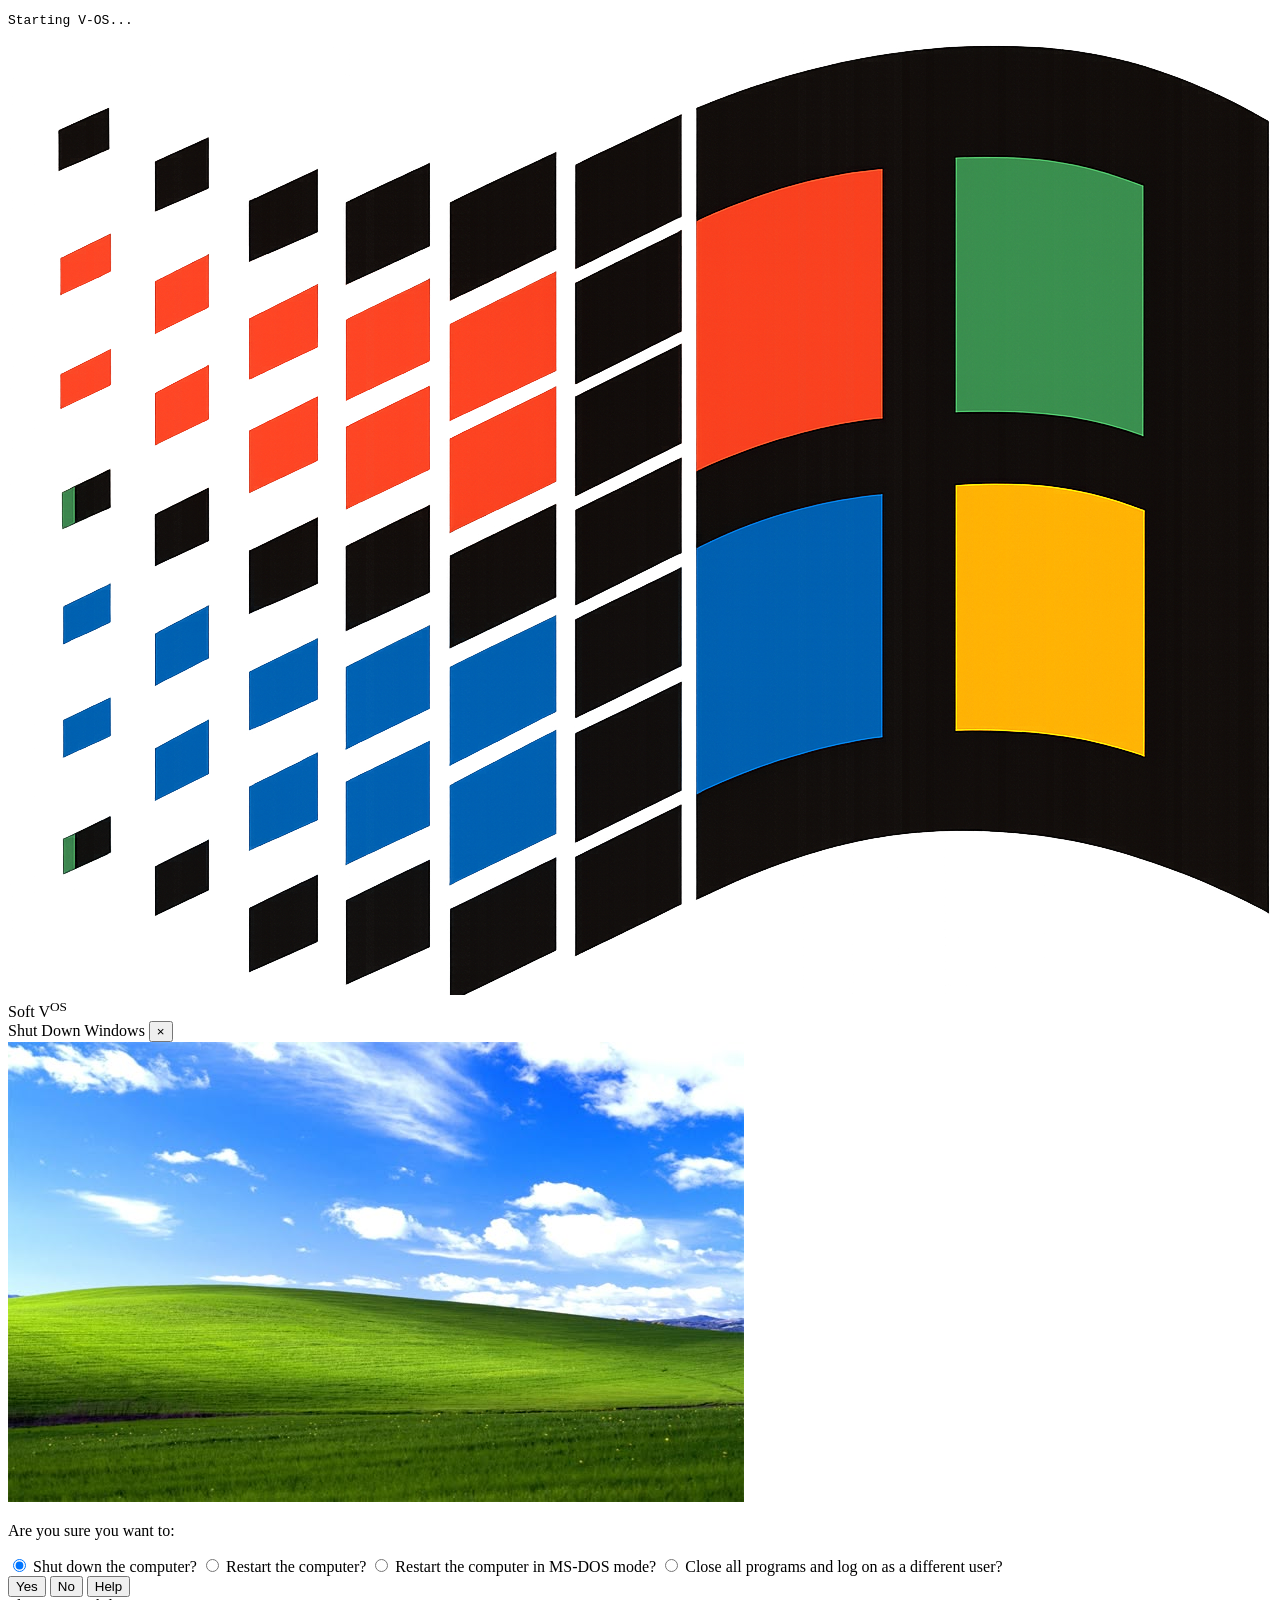
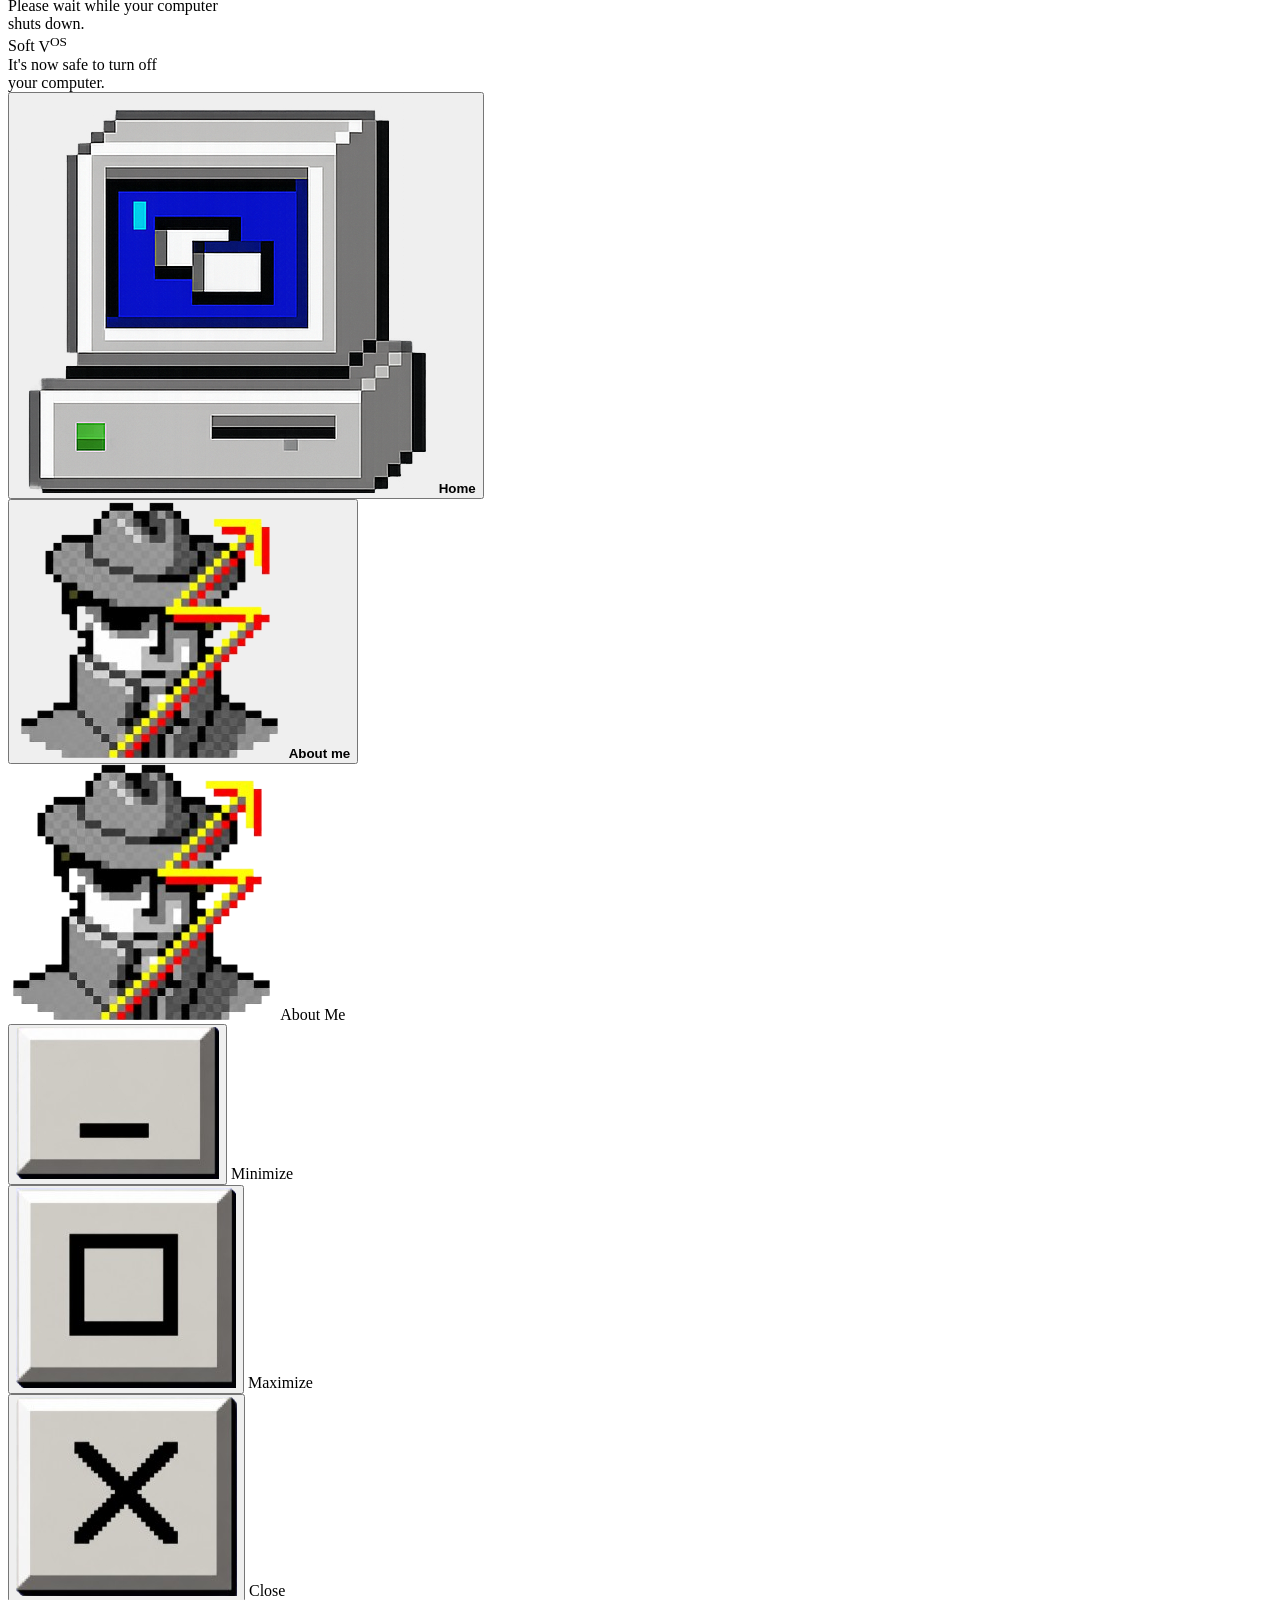
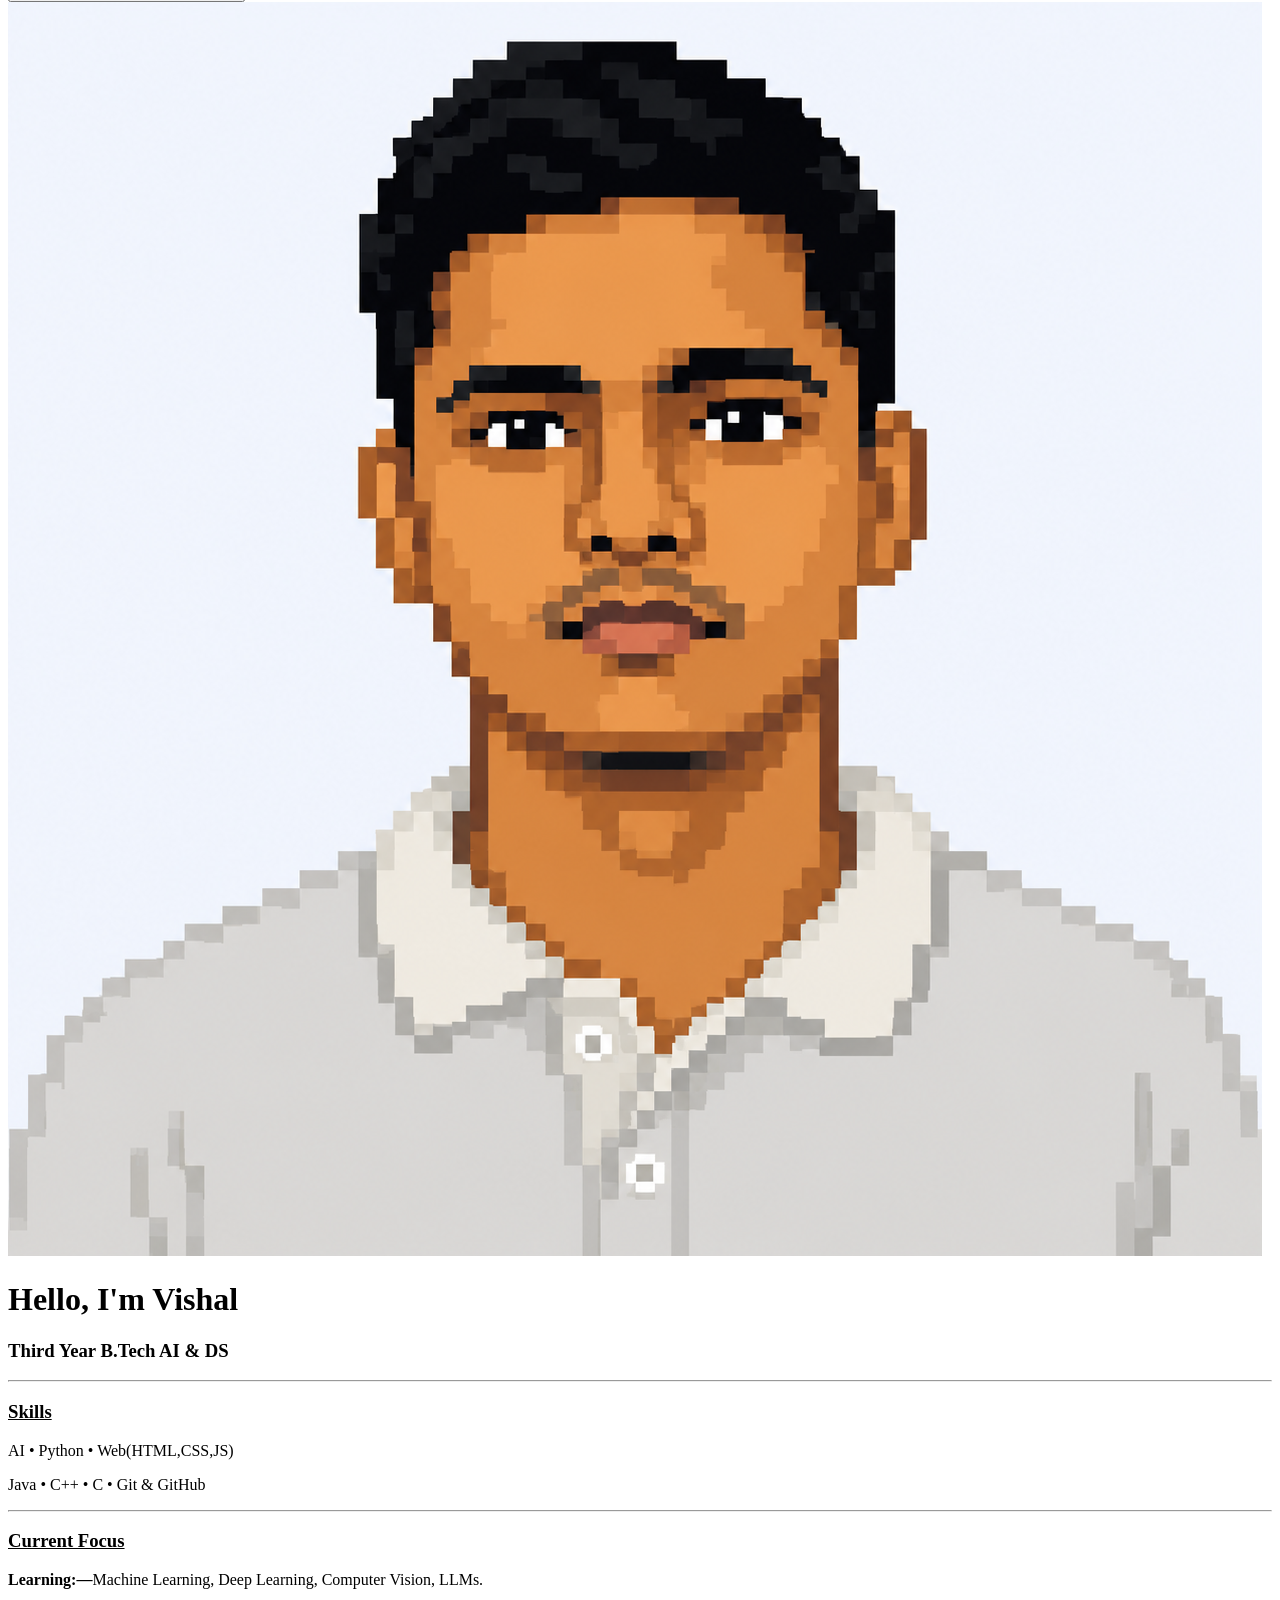
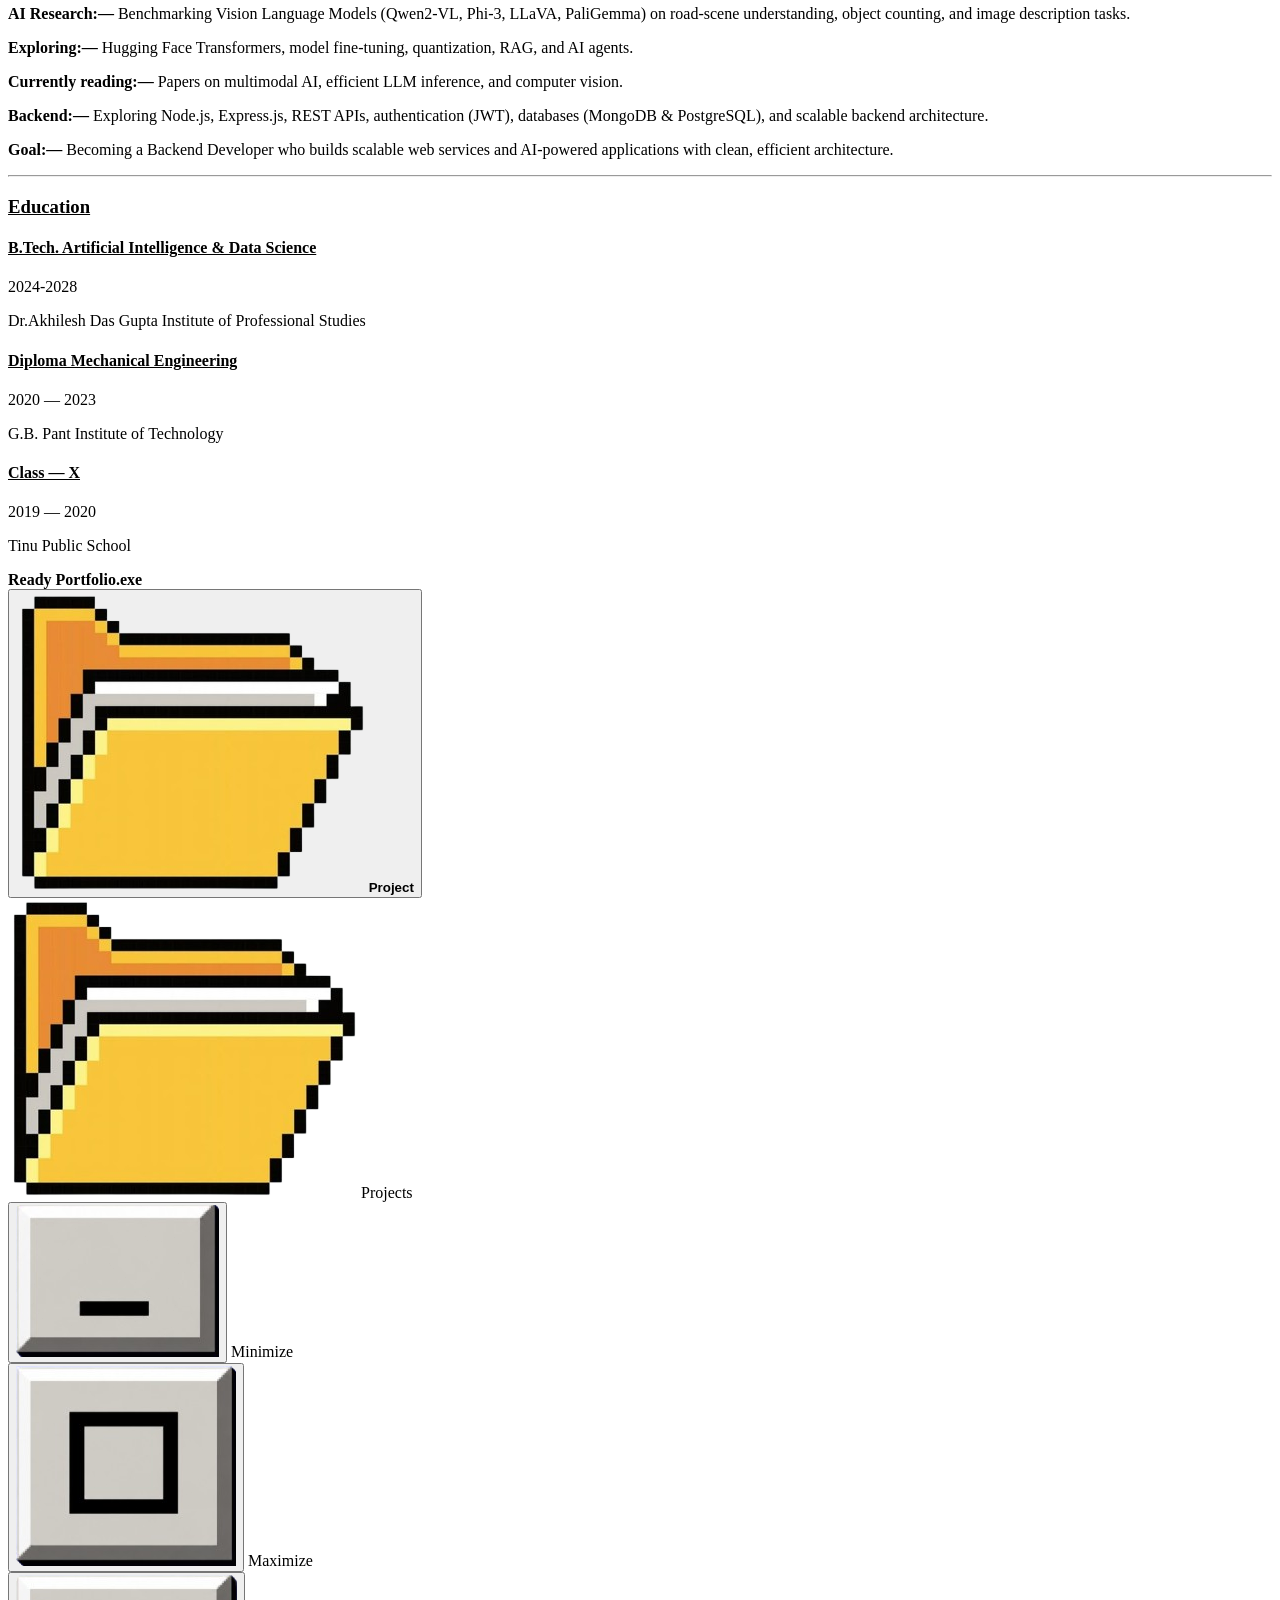
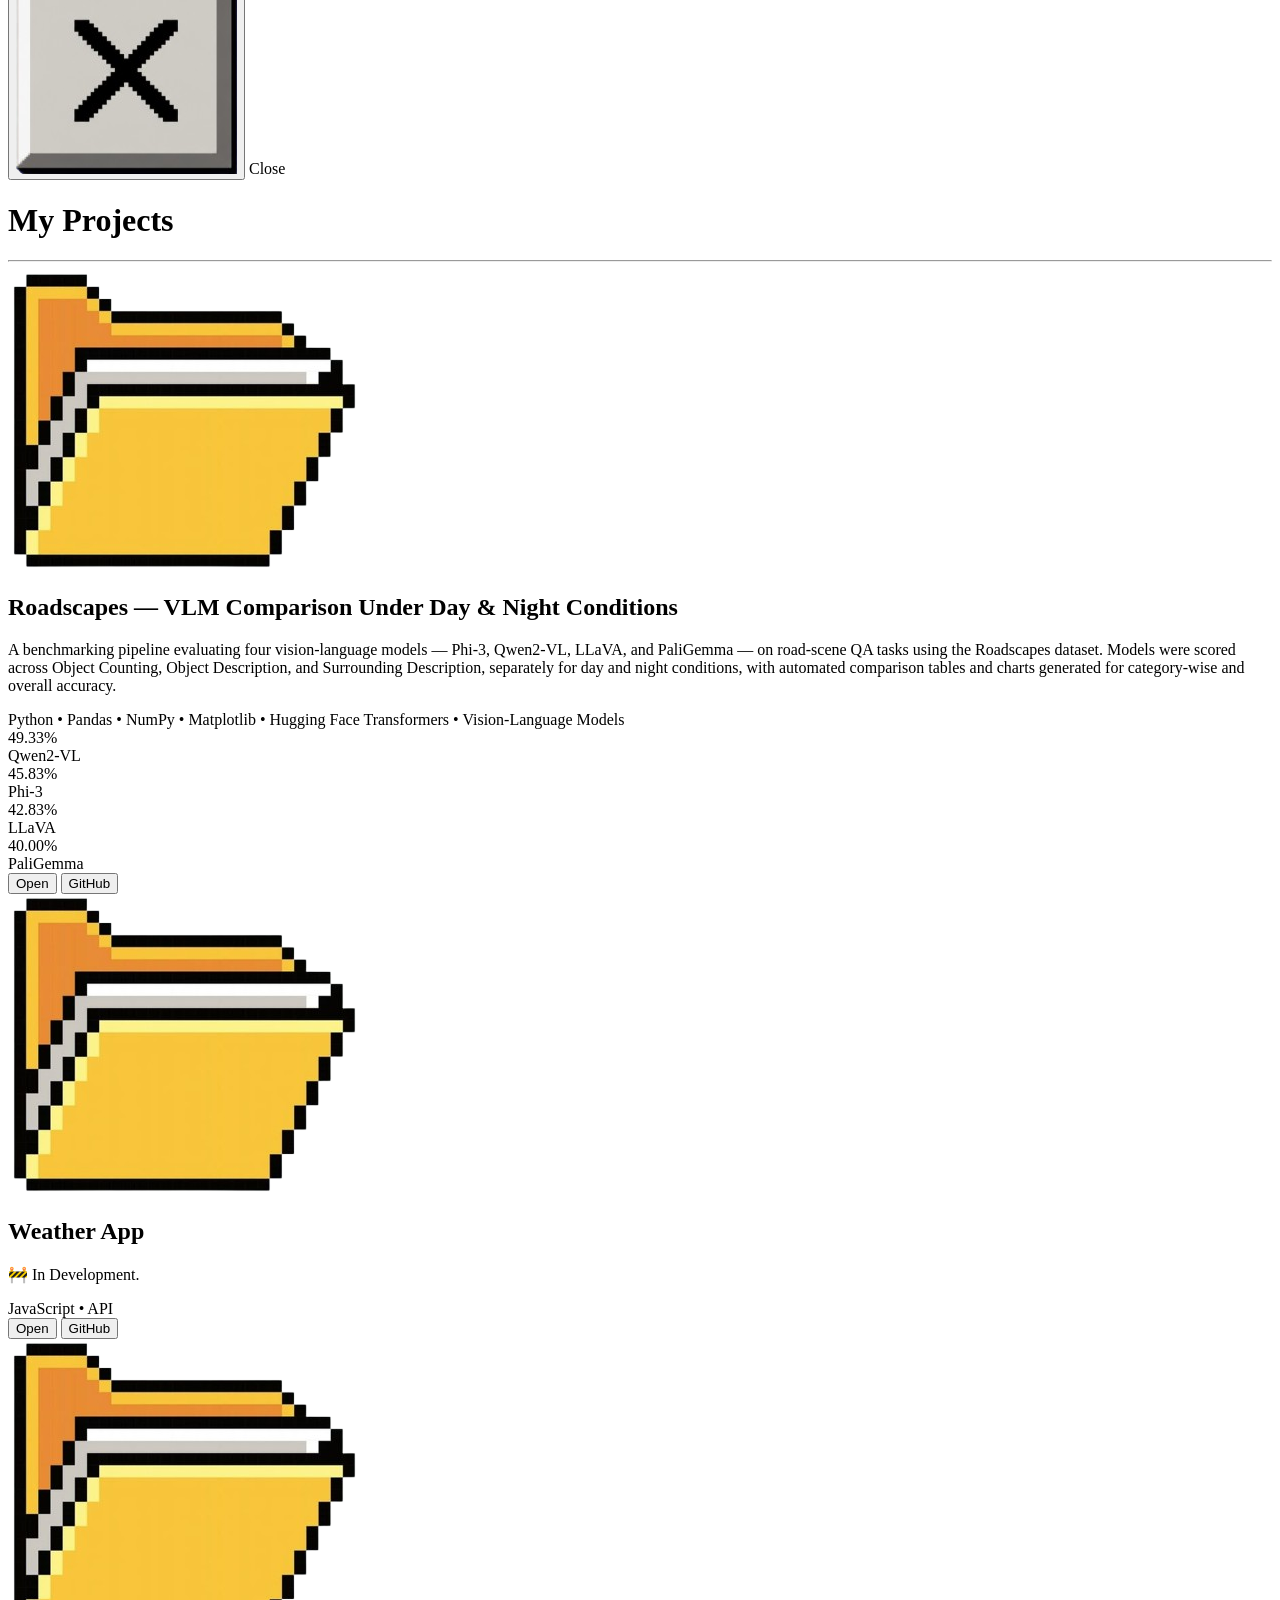
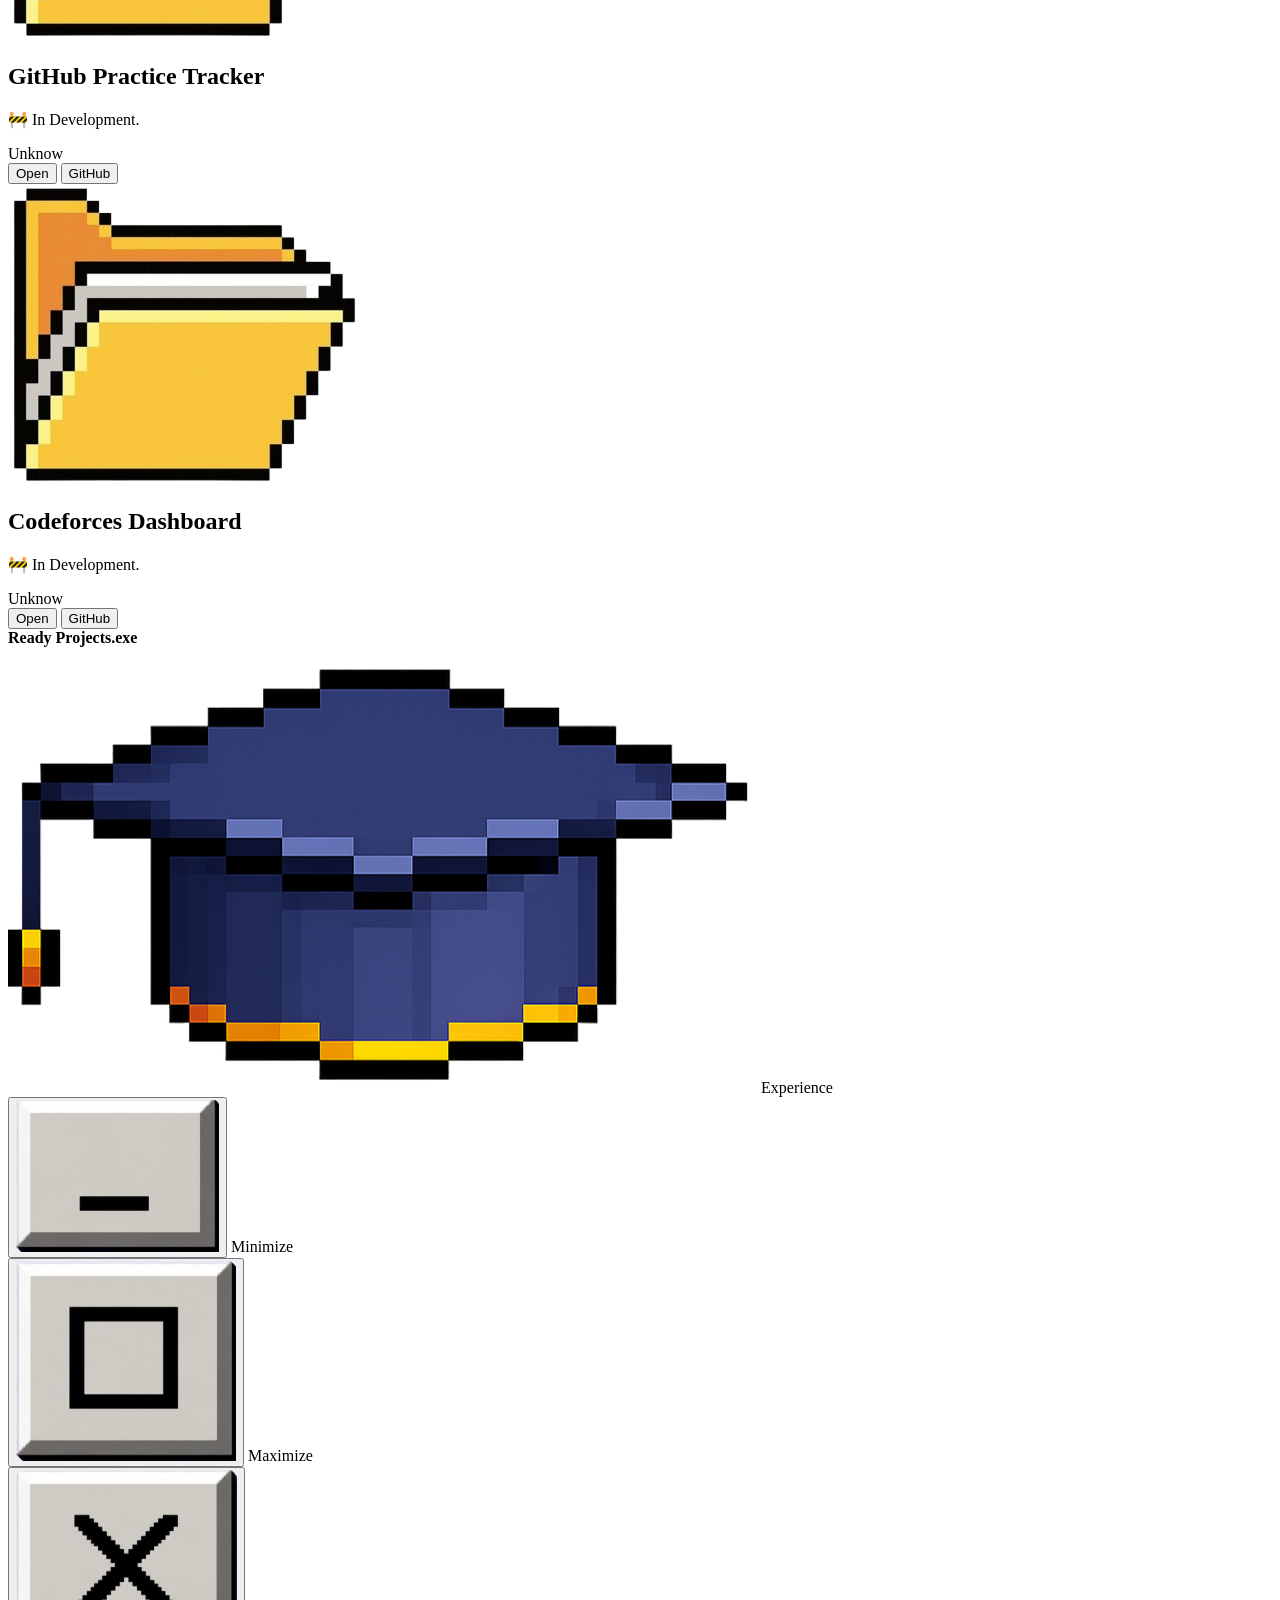
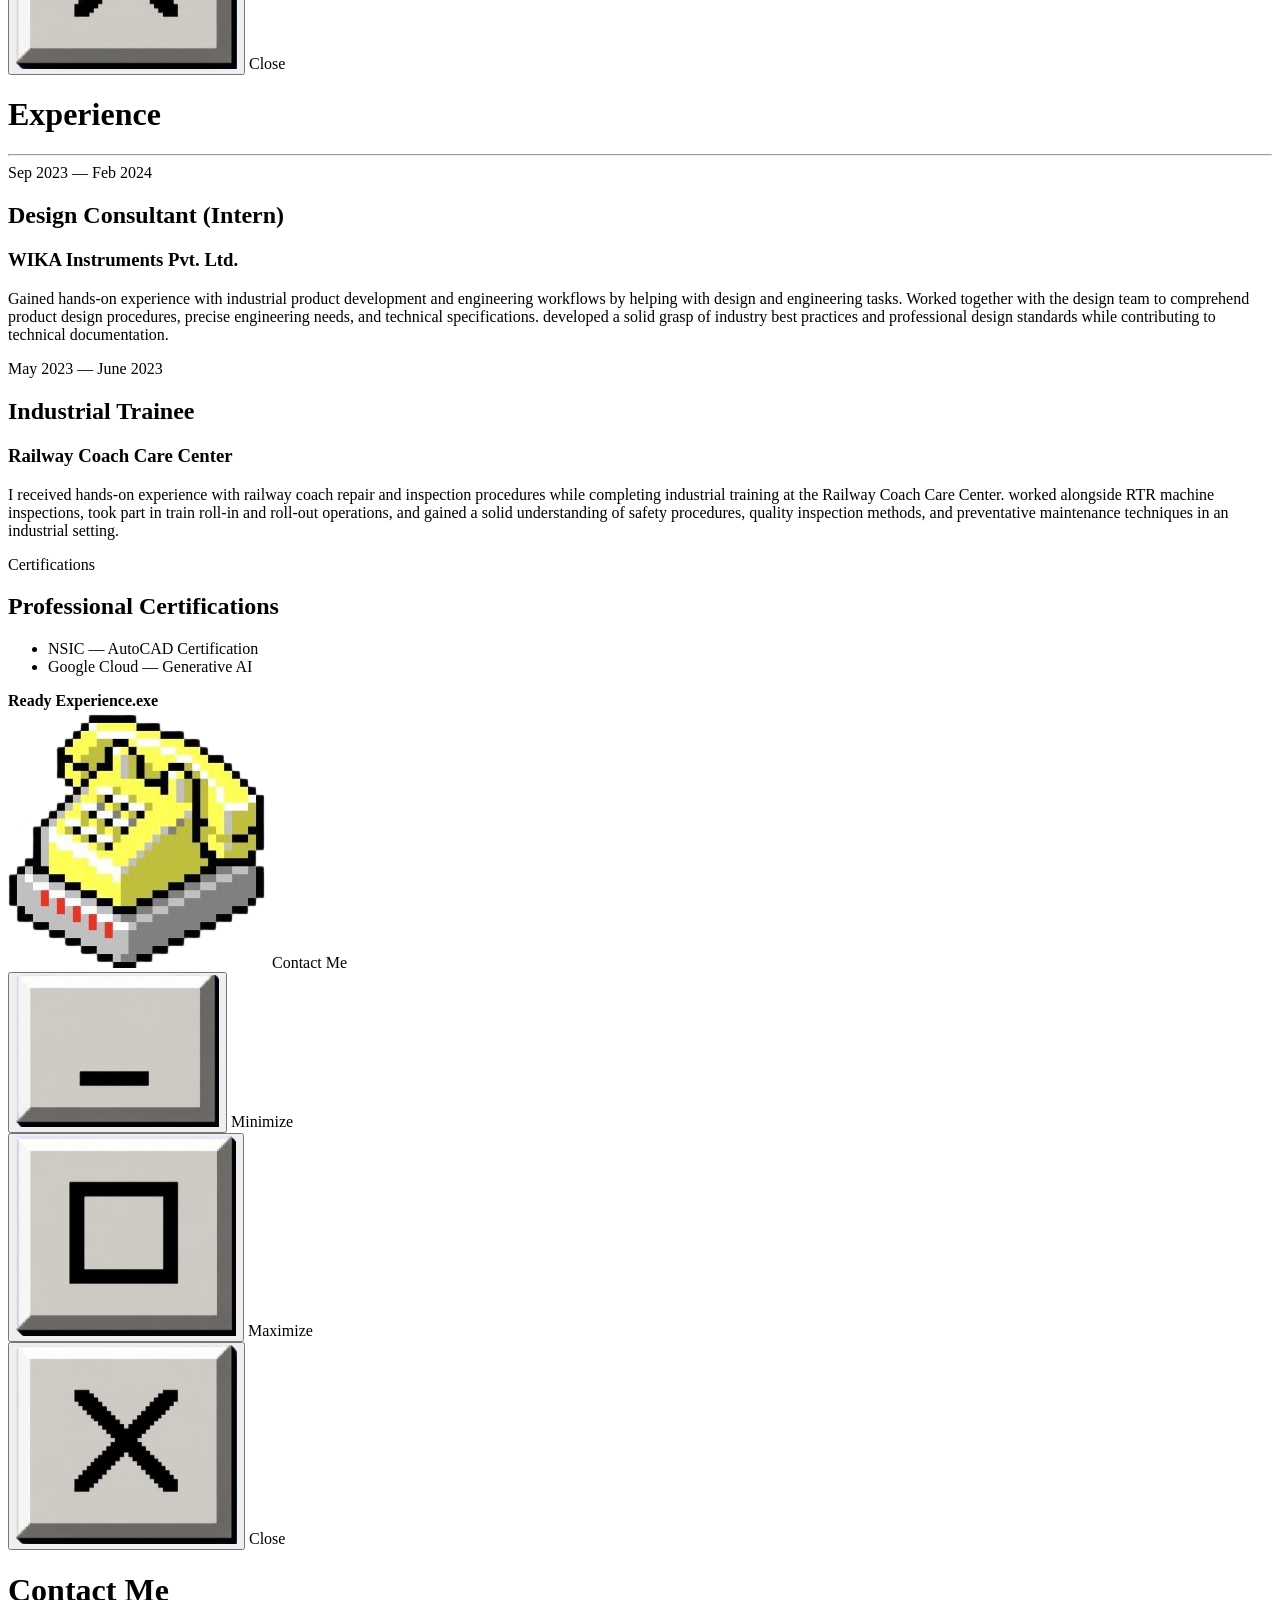
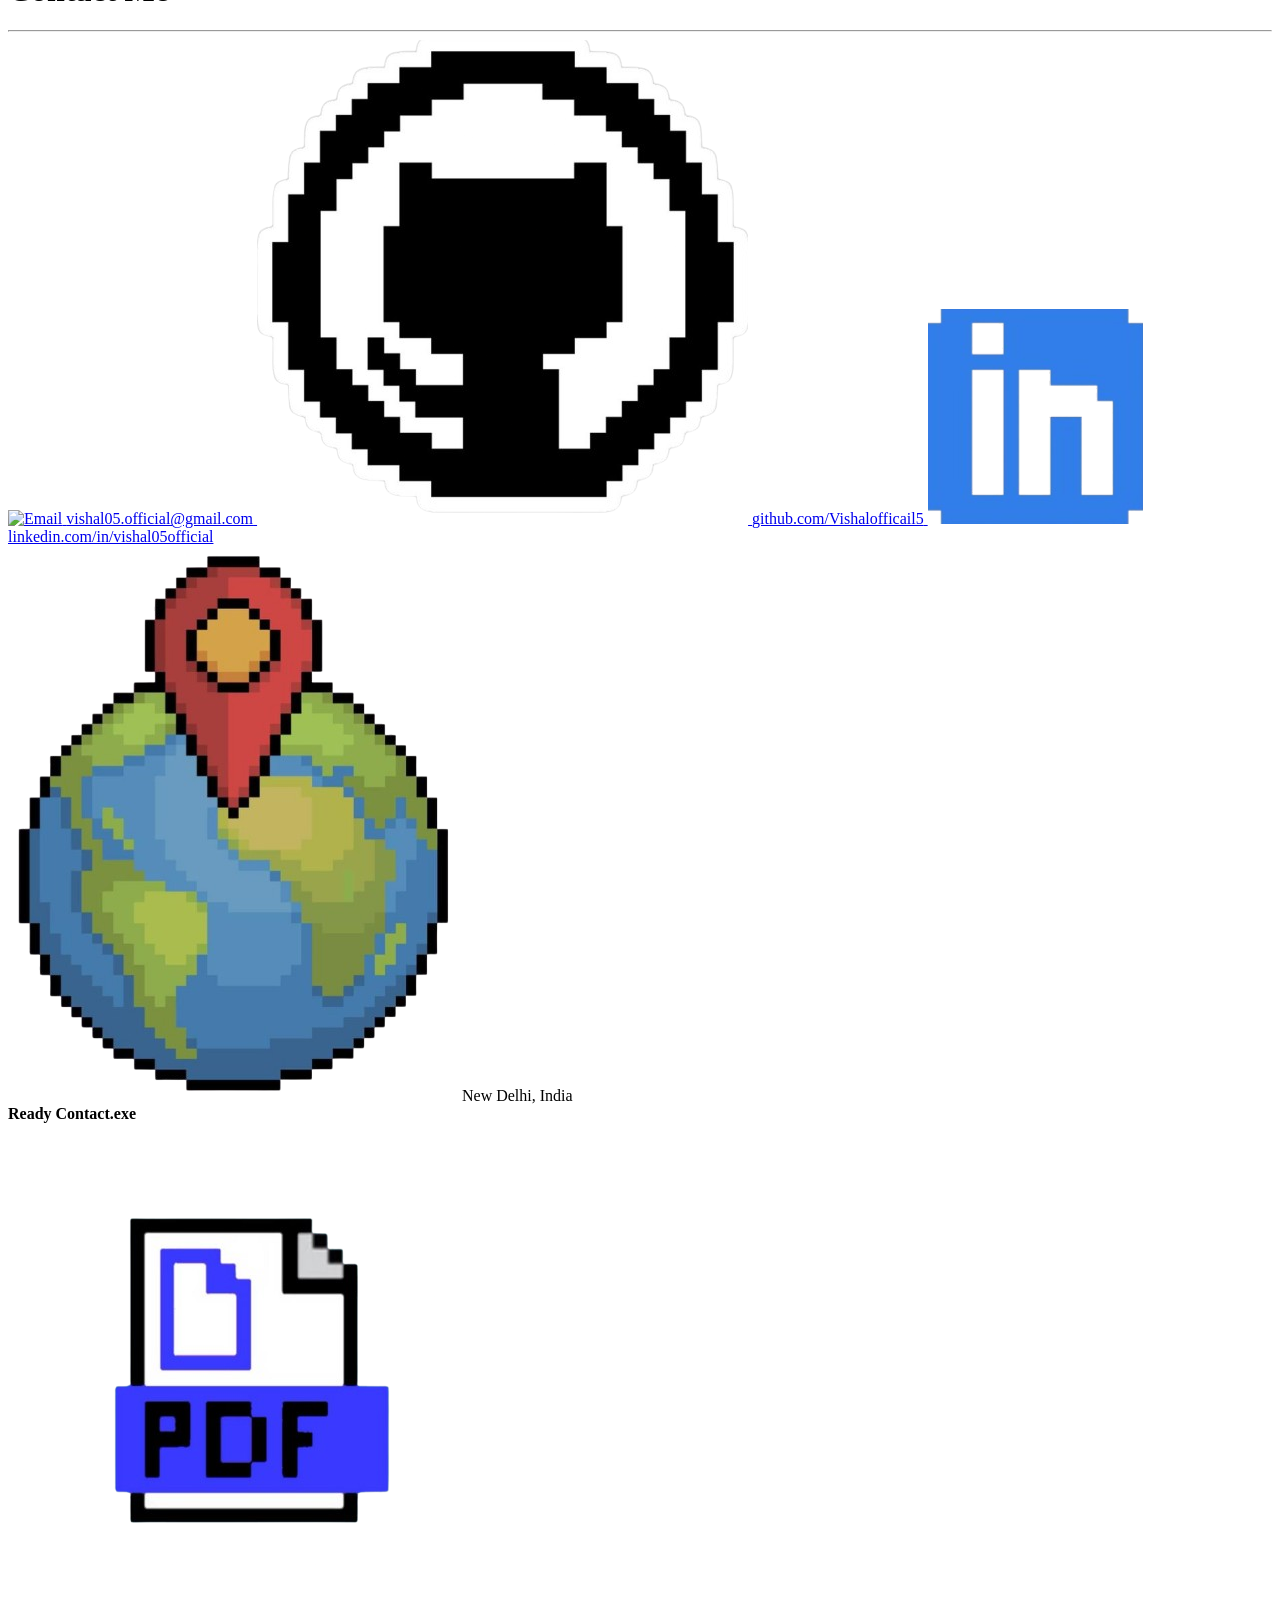
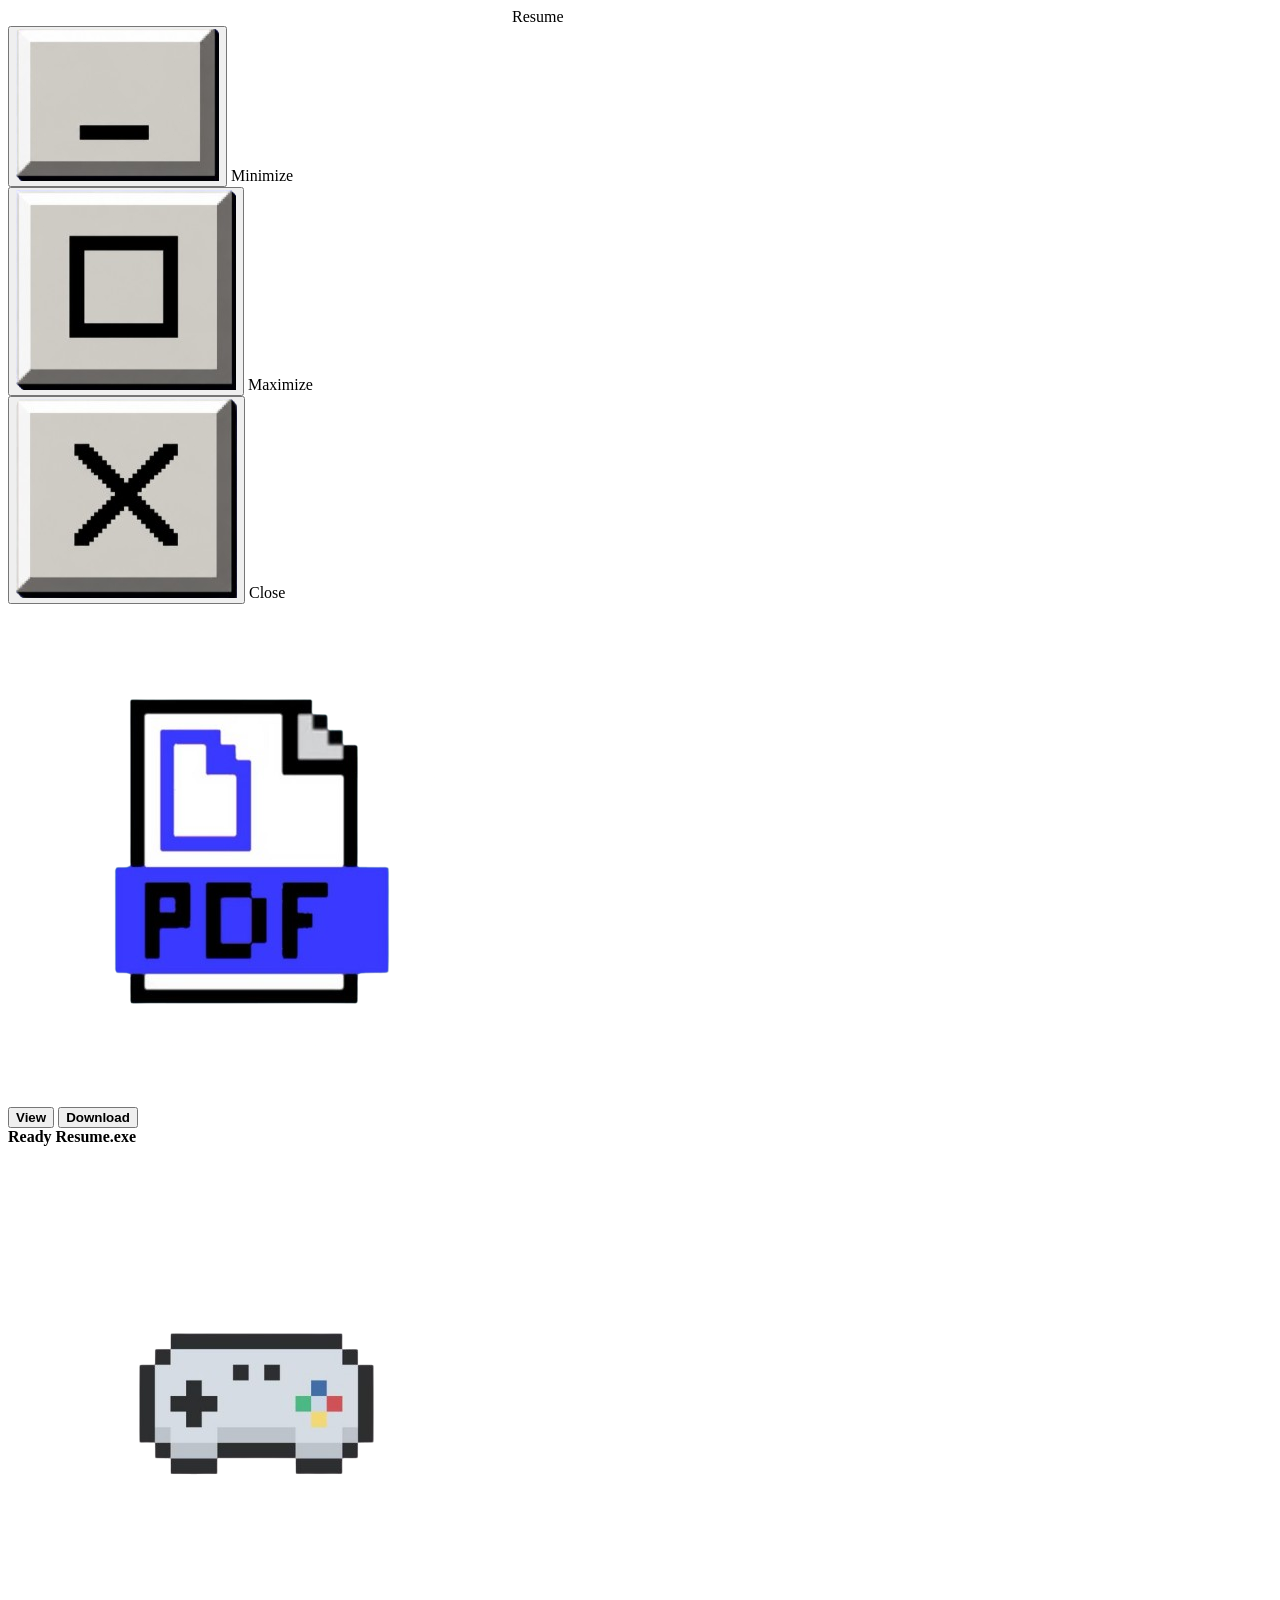
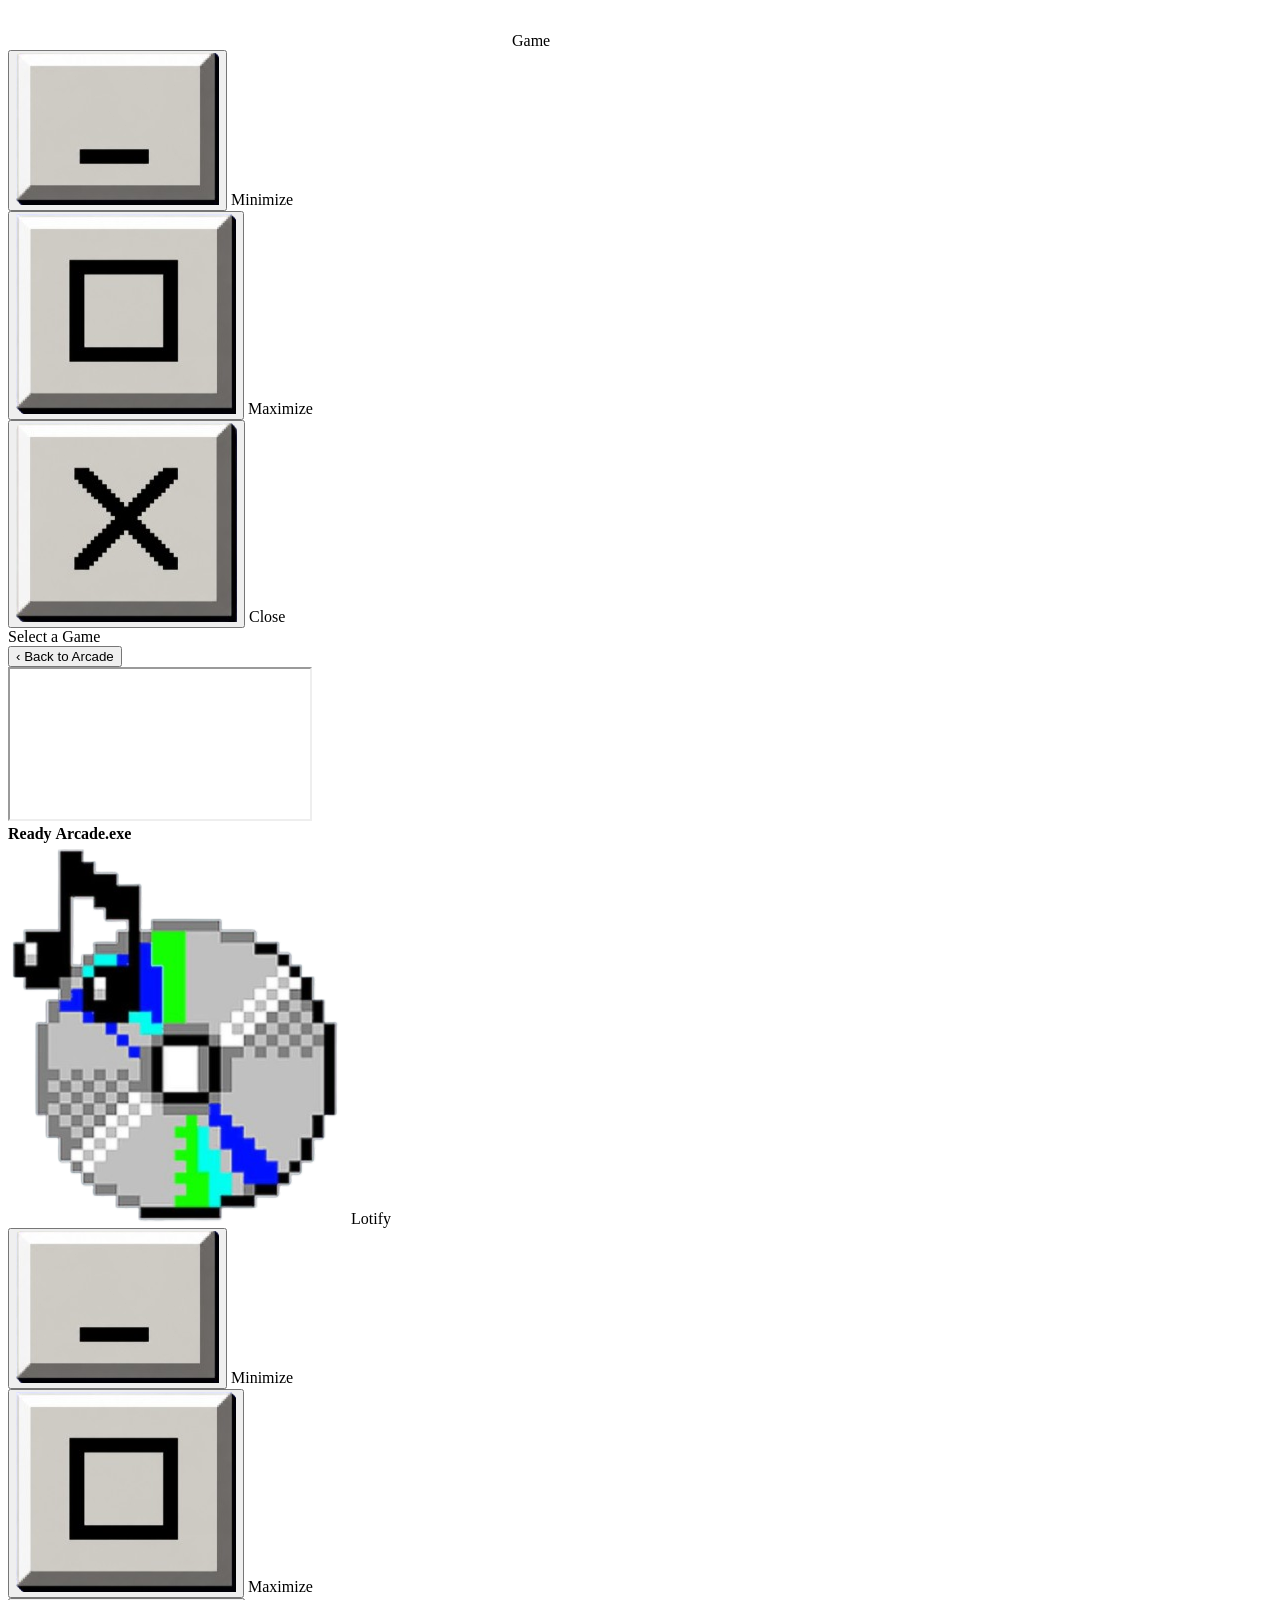
==== commit 2e27ea68: "Final Release" ====
--- a/index.html
+++ b/index.html
@@ -5,43 +5,24 @@
     <meta charset="UTF-8">
     <meta name="viewport" content="width=device-width, initial-scale=1.0">
     <title>V-OS-Portfolio</title>
-    <link rel="stylesheet" href="style.css">
-    <link rel="stylesheet" href="window.css">
-    <link rel="stylesheet" href="Song.css">
-    <link rel="stylesheet" href="arcade.css">
-    <link rel="stylesheet" href="Boot.css">
-    <link rel="stylesheet" href="Shutdown.css">
+    <link rel="stylesheet" href="style/style.css">
+    <link rel="stylesheet" href="style/window.css">
+    <link rel="stylesheet" href="style/Song.css">
+    <link rel="stylesheet" href="style/arcade.css">
+    <link rel="stylesheet" href="style/Boot.css">
+    <link rel="stylesheet" href="style/Shutdown.css">
 </head>
 
 <head>
     <title>My Portfolio</title>
-    <link rel="icon" type="image/png" href="assets/icons/me.png">
+    <link rel="icon" type="image/png" href="assets/icons/ghost.jpg">
 </head>
 
 <body>
 
     <div id="bootScreen" class="boot-screen">
-
-        <div class="boot-stage boot-stage-bios boot-stage-active" id="bootStage1">
-            <div class="boot-bios-box">
-                <div>Phoenix BIOS v4.0</div>
-                <div>Memory Test...</div>
-                <div>“DISClAIMER------⚠This project is a personal portfolio inspired by the classic user interface of Microsoft Windows
-                    98. This project is for educational and personal demonstration purposes only and is not affiliated
-                    with or endorsed by Microsoft.”</div>
-                <div class="boot-bios-bar-row">
-                    <div class="boot-bios-bar-outer">
-                        <div class="boot-bios-bar-fill" id="bootBiosBar"></div>
-                    </div>
-                    <span class="boot-bios-percent" id="bootBiosPercent">0%</span>
-                </div>
-                <div class="boot-bios-loading">Loading <span id="bootBiosDots"></span></div>
-                <div class="boot-press-key" id="bootPressKey">Press any key to continue_</div>
-            </div>
-        </div>
-
-        <div class="boot-stage boot-stage-plain" id="bootStage2">
-            <div class="boot-plain-text">Starting V-OS...</div>
+        <div class="boot-stage boot-stage-plain boot-stage-active" id="bootStage4">
+            <pre class="boot-plain-text boot-log-text" id="bootLogText">Starting V-OS...</pre>
         </div>
 
         <div class="boot-stage boot-stage-logo" id="bootStage3">
@@ -56,10 +37,6 @@
                     </div>
                 </div>
             </div>
-        </div>
-
-        <div class="boot-stage boot-stage-plain boot-stage-log" id="bootStage4">
-            <pre class="boot-plain-text boot-log-text" id="bootLogText">Starting V-OS...</pre>
         </div>
 
         <audio id="bootSound" src="assets/sounds/win95-startup.mp3" preload="auto"></audio>
@@ -181,20 +158,15 @@
                         <h1>Hello, I'm Vishal</h1>
                         <h3>Third Year B.Tech AI & DS</h3>
                         <hr>
-                        <h3><b><u>*Skills*</u></b></h3>
+                        <h3><b><u>Skills</u></b></h3>
                         <div class="skills">
                             <p> AI <span>•</span> Python <span>•</span> Web(HTML,CSS,JS) </p>
                             <p> Java <span>•</span> C++ <span>•</span> C <span>•</span> Git & GitHub </p>
                         </div>
                         <hr>
-                        <h3><b><u>*Current Focus*</u></b></h3>
+                        <h3><b><u>Current Focus</u></b></h3>
                         <p>
                             <b>Learning:—</b>Machine Learning, Deep Learning, Computer Vision, LLMs.
-                        </p>
-                        <p>
-                            <b>V-OS Portfolio:—</b> Building a Windows 98-inspired portfolio with custom desktop
-                            apps,games,
-                            animations, music player, startup/shutdown sequence, and modern JavaScript.
                         </p>
                         <p>
                             <b>AI Research:—</b> Benchmarking Vision Language Models (Qwen2-VL, Phi-3, LLaVA,
@@ -202,8 +174,7 @@
                             road-scene understanding, object counting, and image description tasks.
                         </p>
                         <p>
-                            <b>Exploring:—</b> Hugging Face Transformers, model fine-tuning, quantization (PTQ vs
-                            QLoRA), RAG, and AI agents.
+                            <b>Exploring:—</b> Hugging Face Transformers, model fine-tuning, quantization, RAG, and AI agents.
                         </p>
                         <p>
                             <b>Currently reading:—</b> Papers on multimodal AI, efficient LLM inference, and computer
@@ -218,14 +189,13 @@
                             applications with clean, efficient architecture.
                         </p>
                         <hr>
-                        <h3><b><u>*Education*</u></b></h3>
+                        <h3><b><u>Education</u></b></h3>
                         <div class="school">
                             <div class="top">
                                 <h4><u>B.Tech. Artificial Intelligence & Data Science</u></h4>
-                                <span>Present</span>
-                            </div>
-                            <p>Dr.Akhilesh Das Gupta Institute of Professional Studies(ADGIPS)</p>
-                            <p>Guru Gobind Singh Indraprastha University (GGSIPU)</p>
+                                <span>2024-2028</span>
+                            </div>
+                            <p>Dr.Akhilesh Das Gupta Institute of Professional Studies</p>
                         </div>
 
                         <div class="school">
@@ -307,7 +277,7 @@
                 <div class="projects-container">
                     <h1>My Projects</h1>
                     <hr>
-                    <div class="project-card">
+                    <!-- <div class="project-card">
                         <img src="assets/icons/Projectt.png" alt="Project">
                         <div class="project-info">
                             <h2>V-OS Portfolio</h2>
@@ -325,7 +295,7 @@
                                 </div>
                             </div>
                         </div>
-                    </div>
+                    </div> -->
 
                     <div class="project-card">
                         <img src="assets/icons/Projectt.png" alt="Project">
@@ -919,15 +889,14 @@
     </div>
 
 </body>
-<script src="Boot.js"></script>
-<script src="Shutdown.js"></script>
-<script src="window.js"></script>
-<script src="desktop.js"></script>
-<script src="script.js"></script>
-<script src="Tooltip.js"></script>
-<script src="Terminal.js"></script>
-<script src="Clock.js"></script>
-<script src="Song.js"></script>
-<script src="arcade.js"></script>
+<script src="js/Boot.js"></script>
+<script src="js/Shutdown.js"></script>
+<script src="js/window.js"></script>
+<script src="js/desktop.js"></script>
+<script src="js/Tooltip.js"></script>
+<script src="js/terminal.js"></script>
+<script src="js/Clock.js"></script>
+<script src="js/Song.js"></script>
+<script src="js/Arcade.js"></script>
 
 </html>
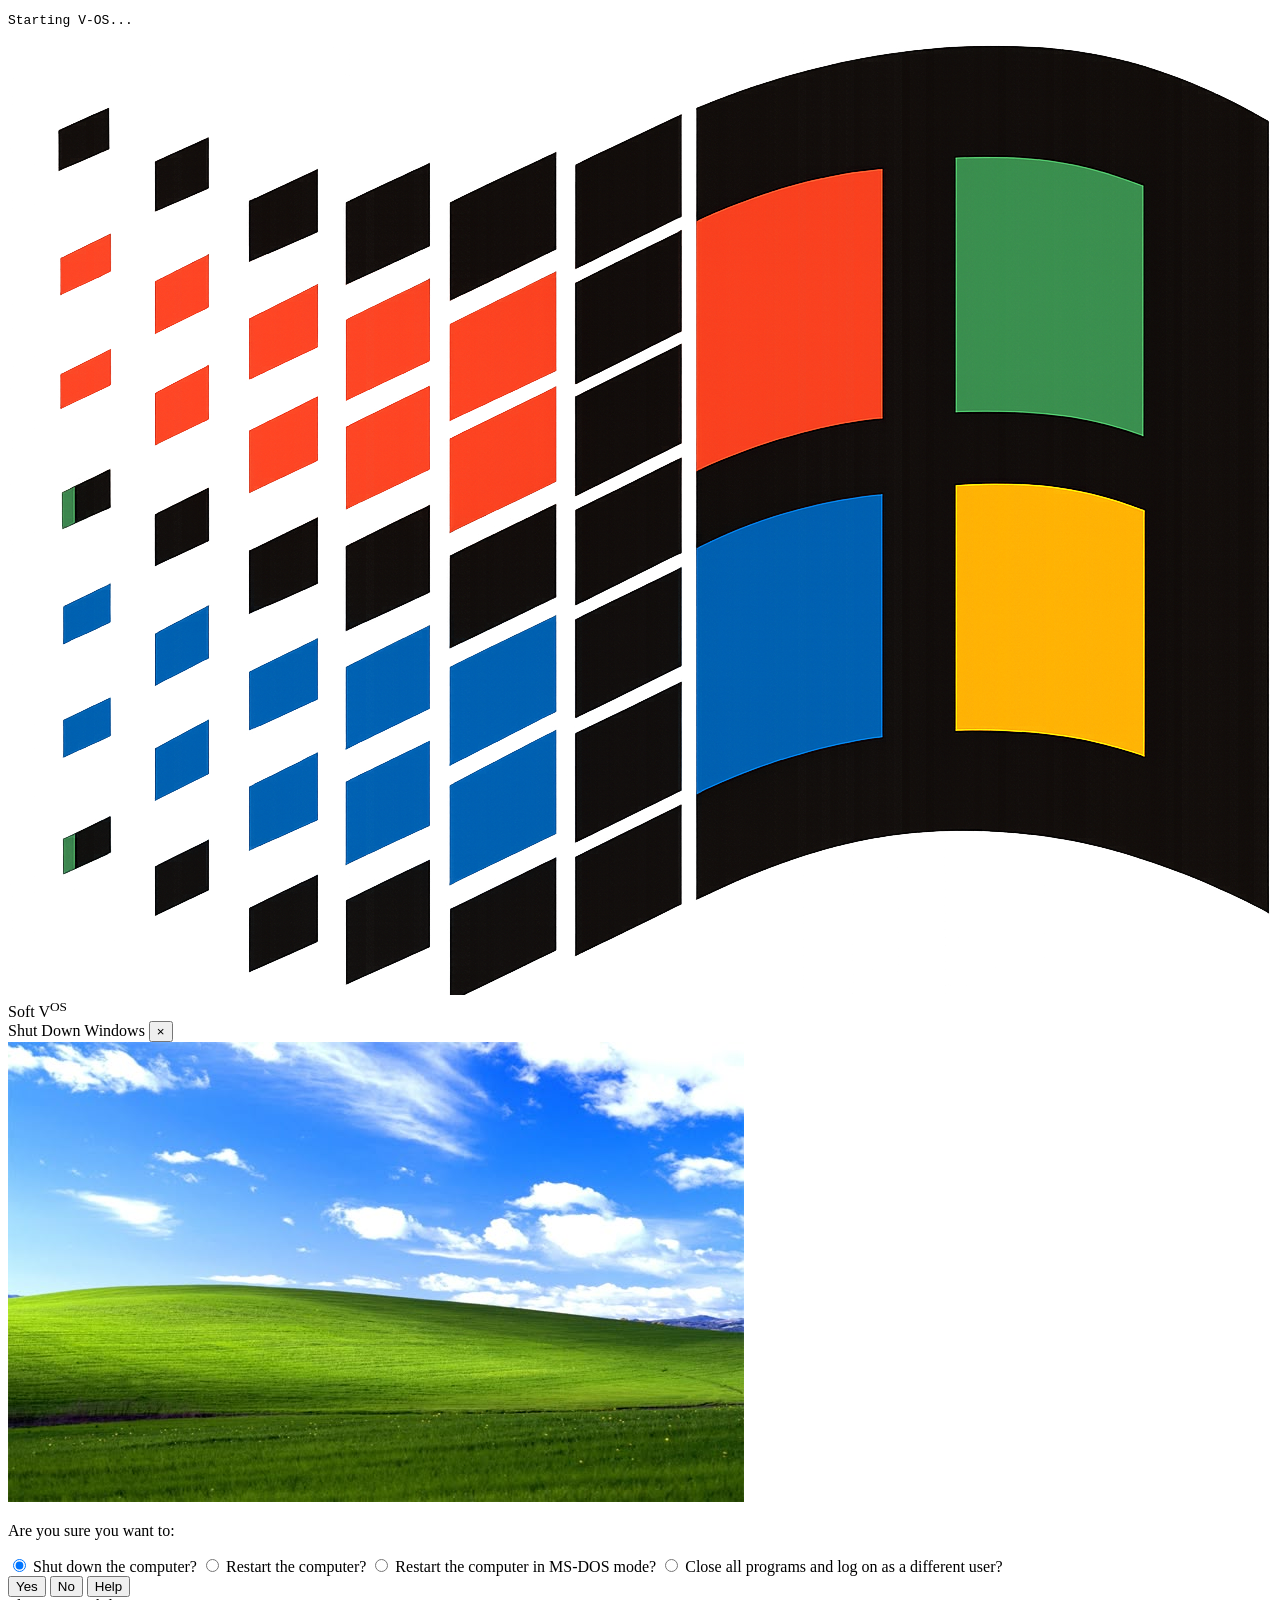
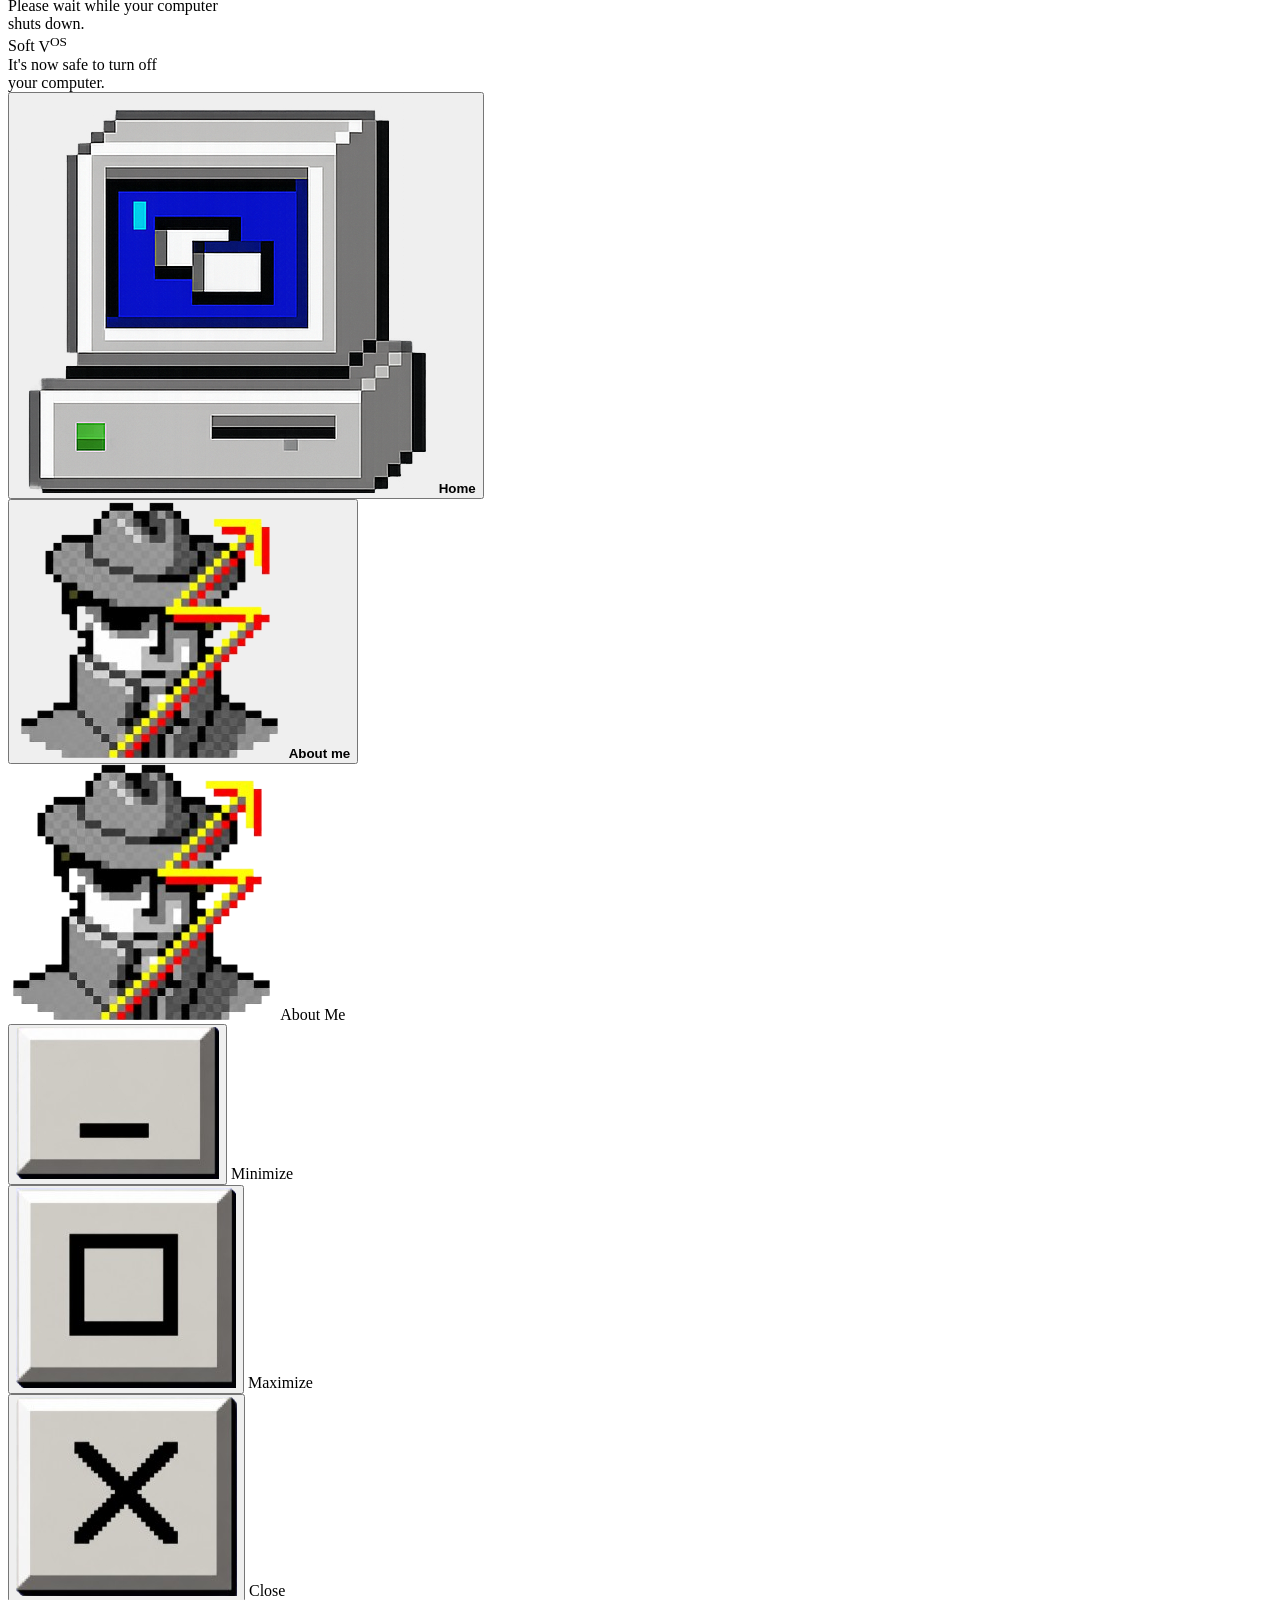
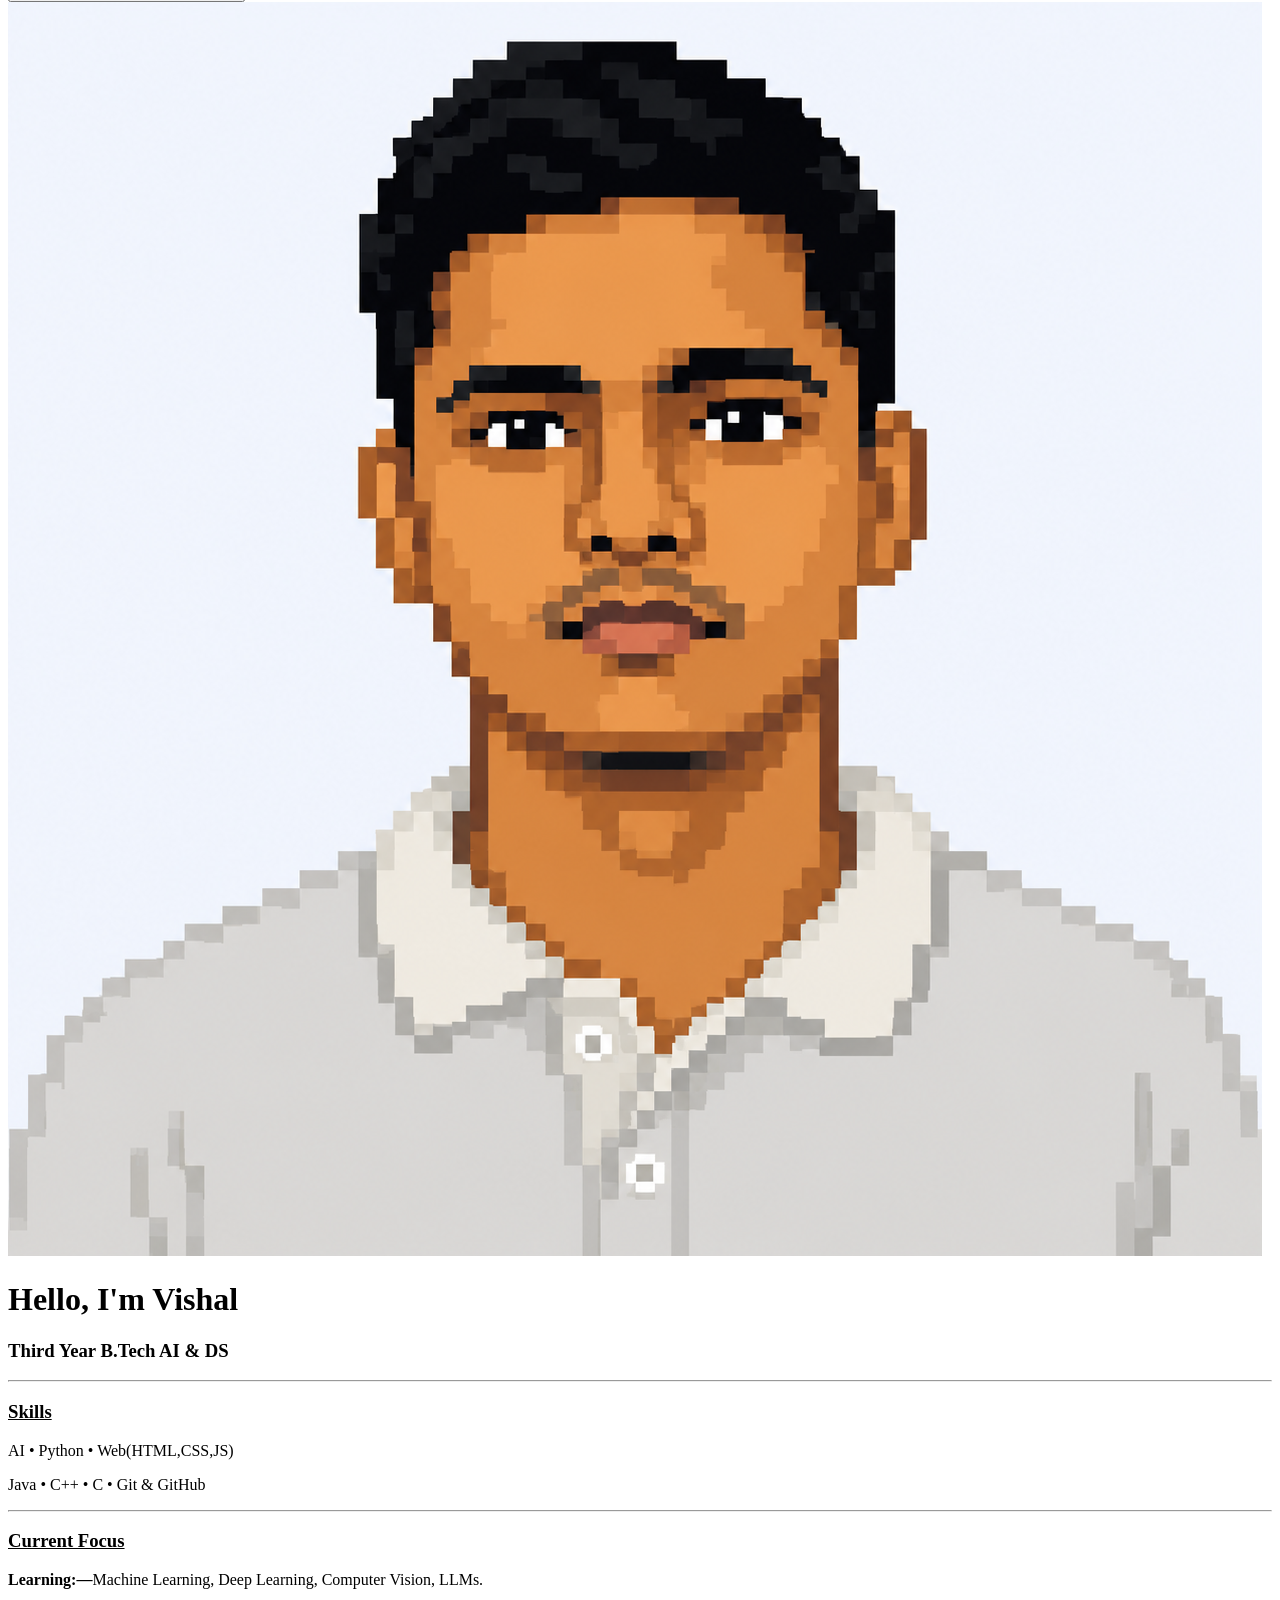
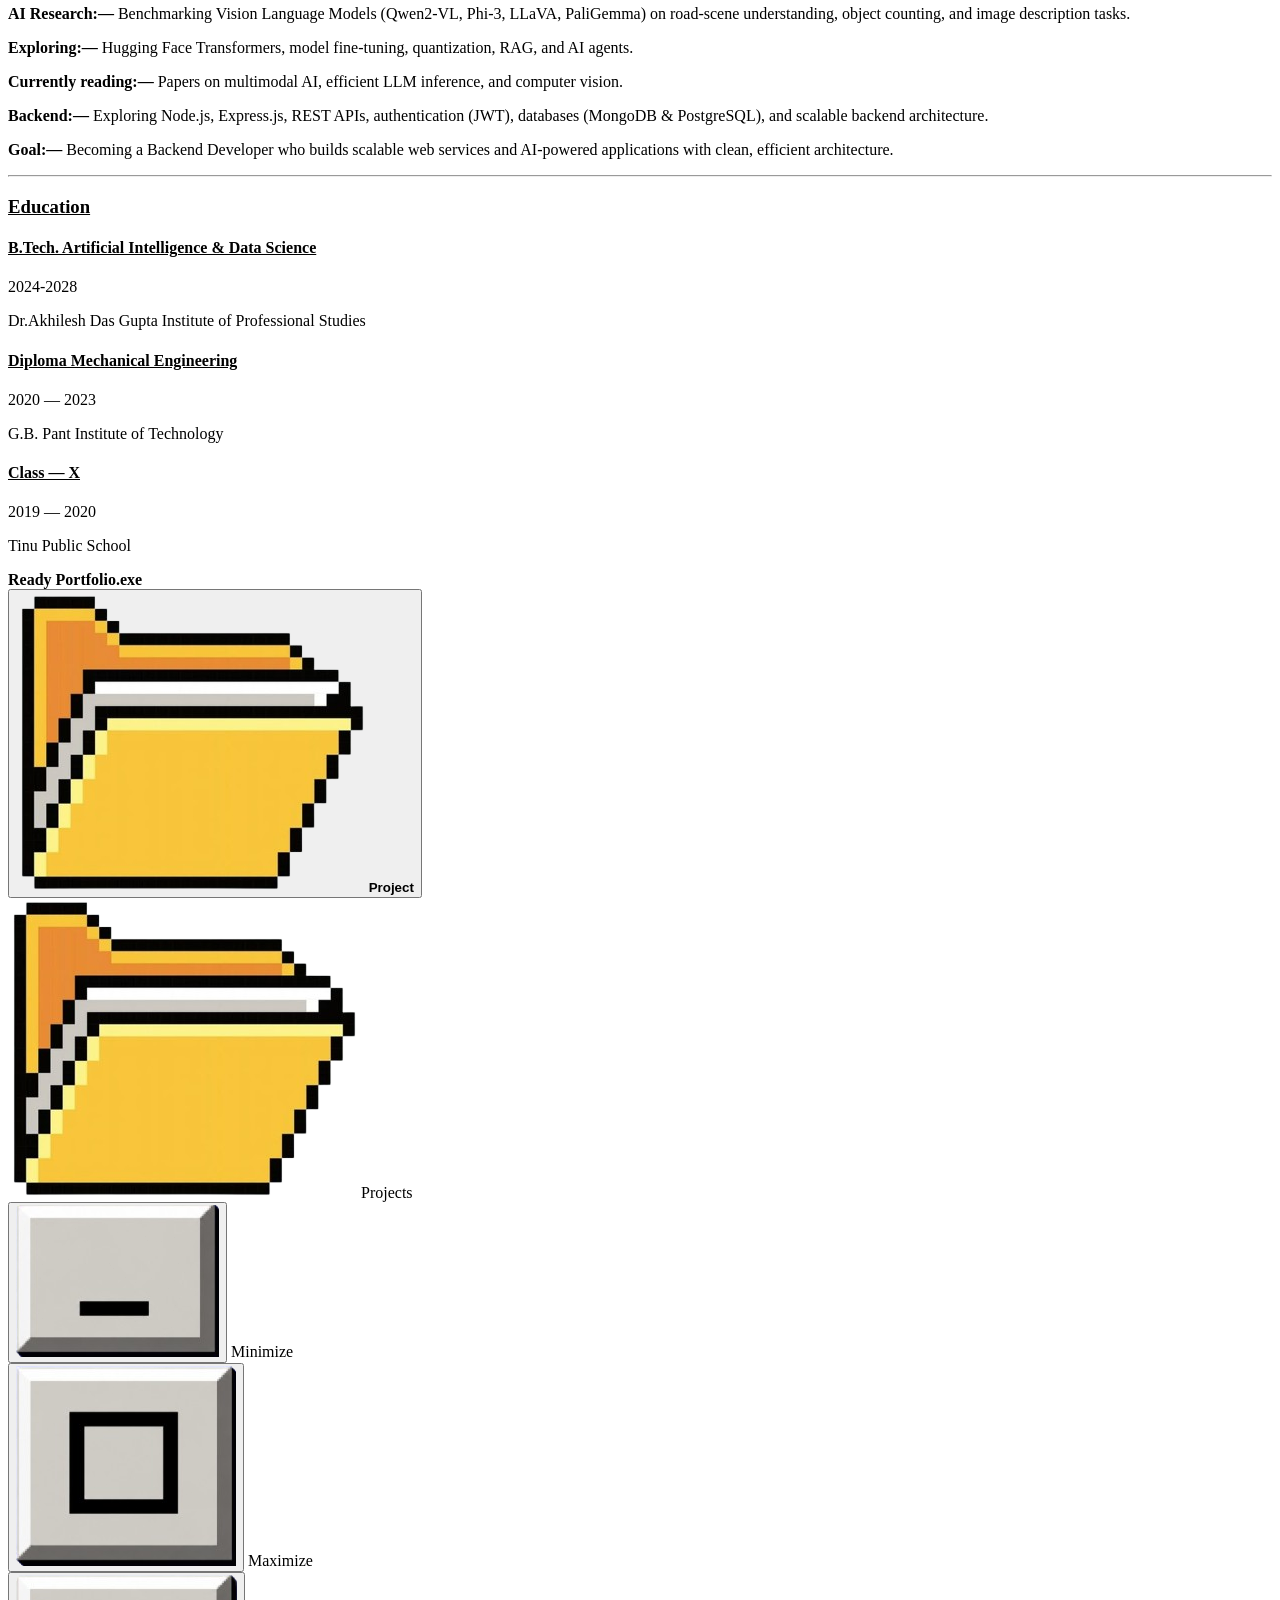
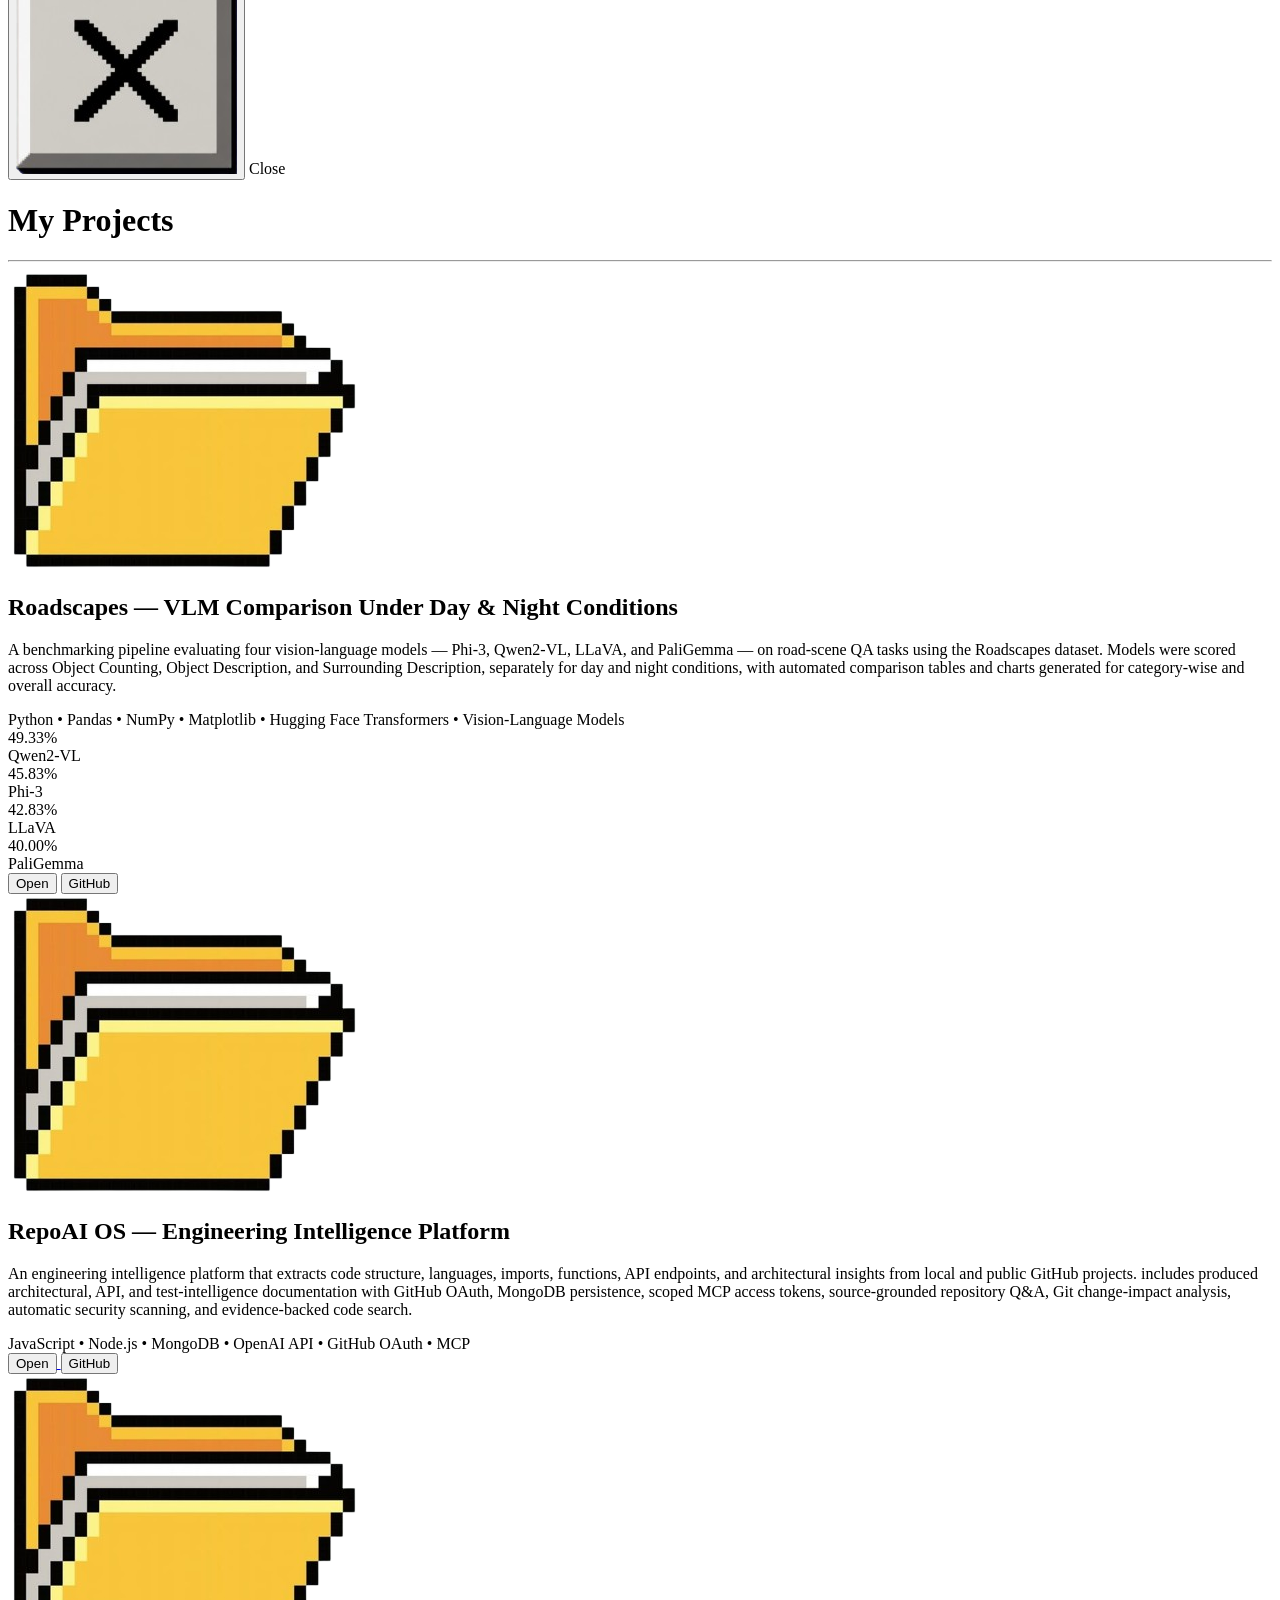
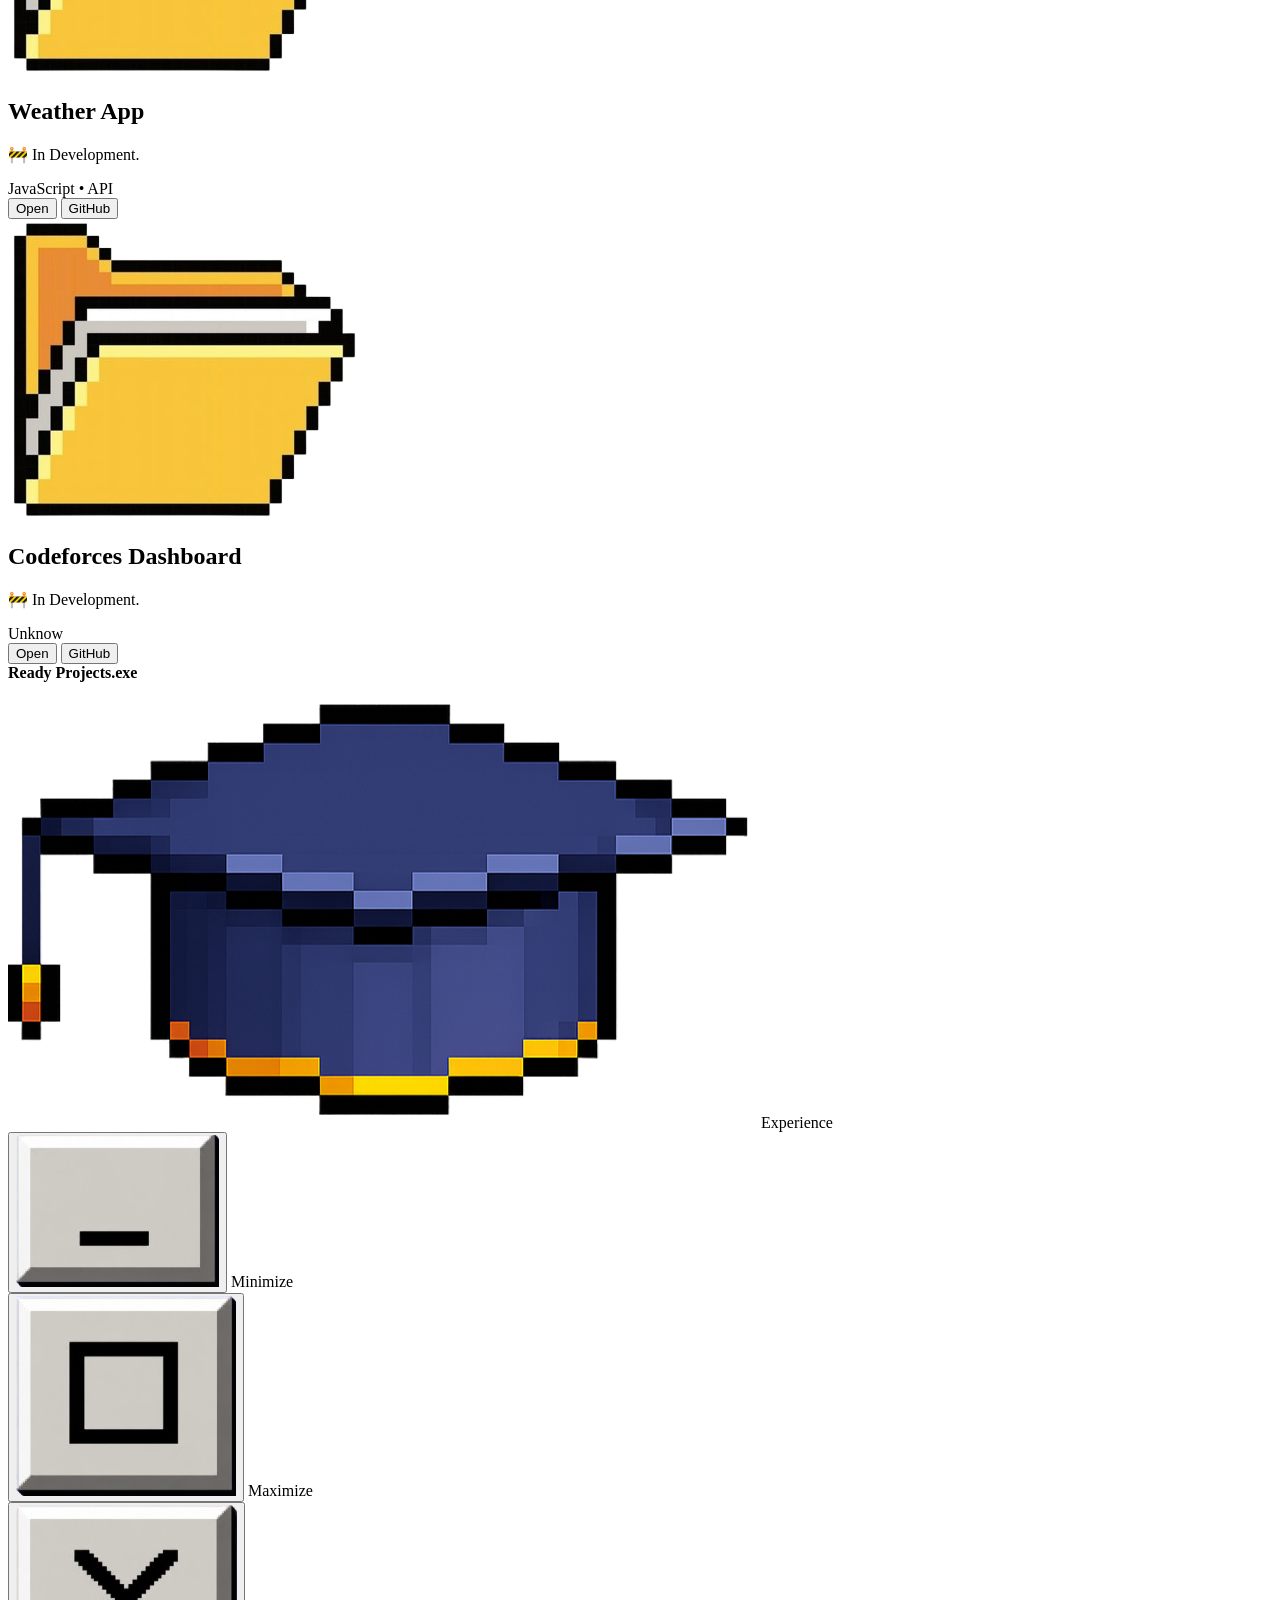
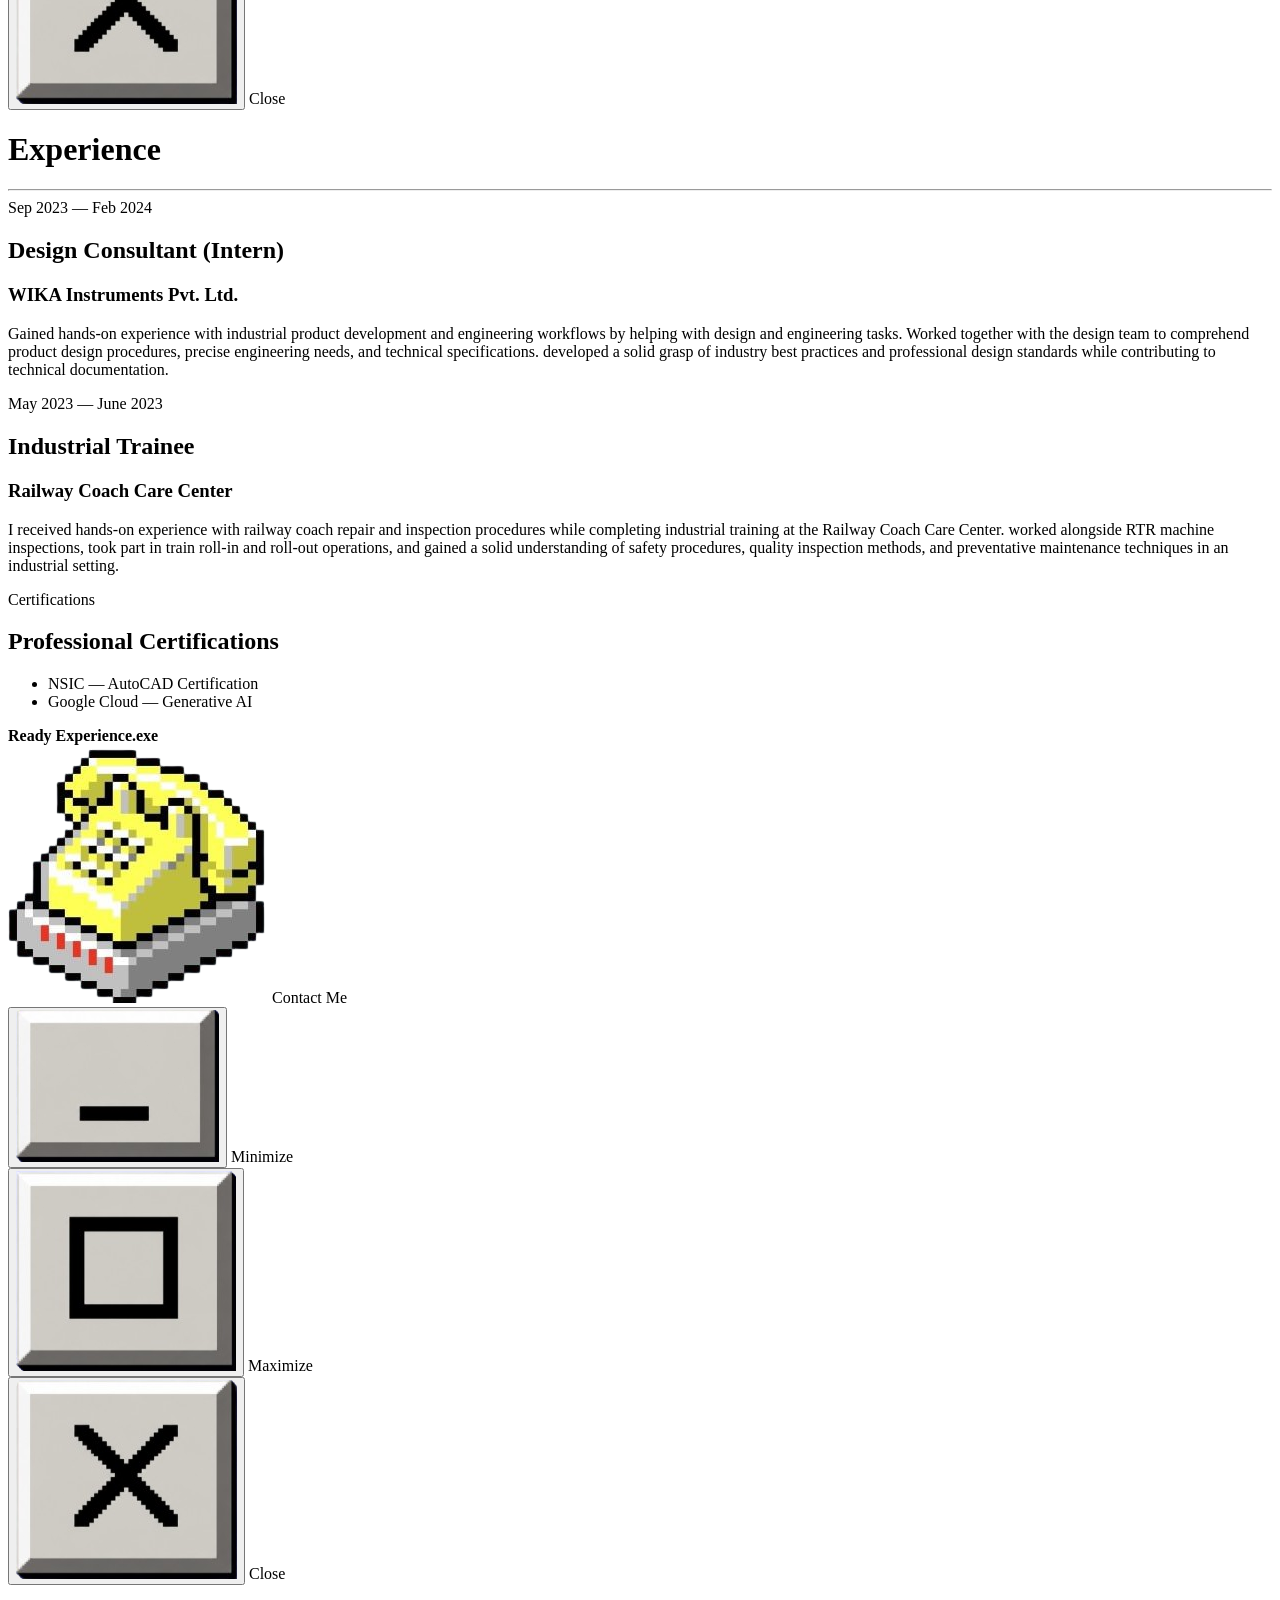
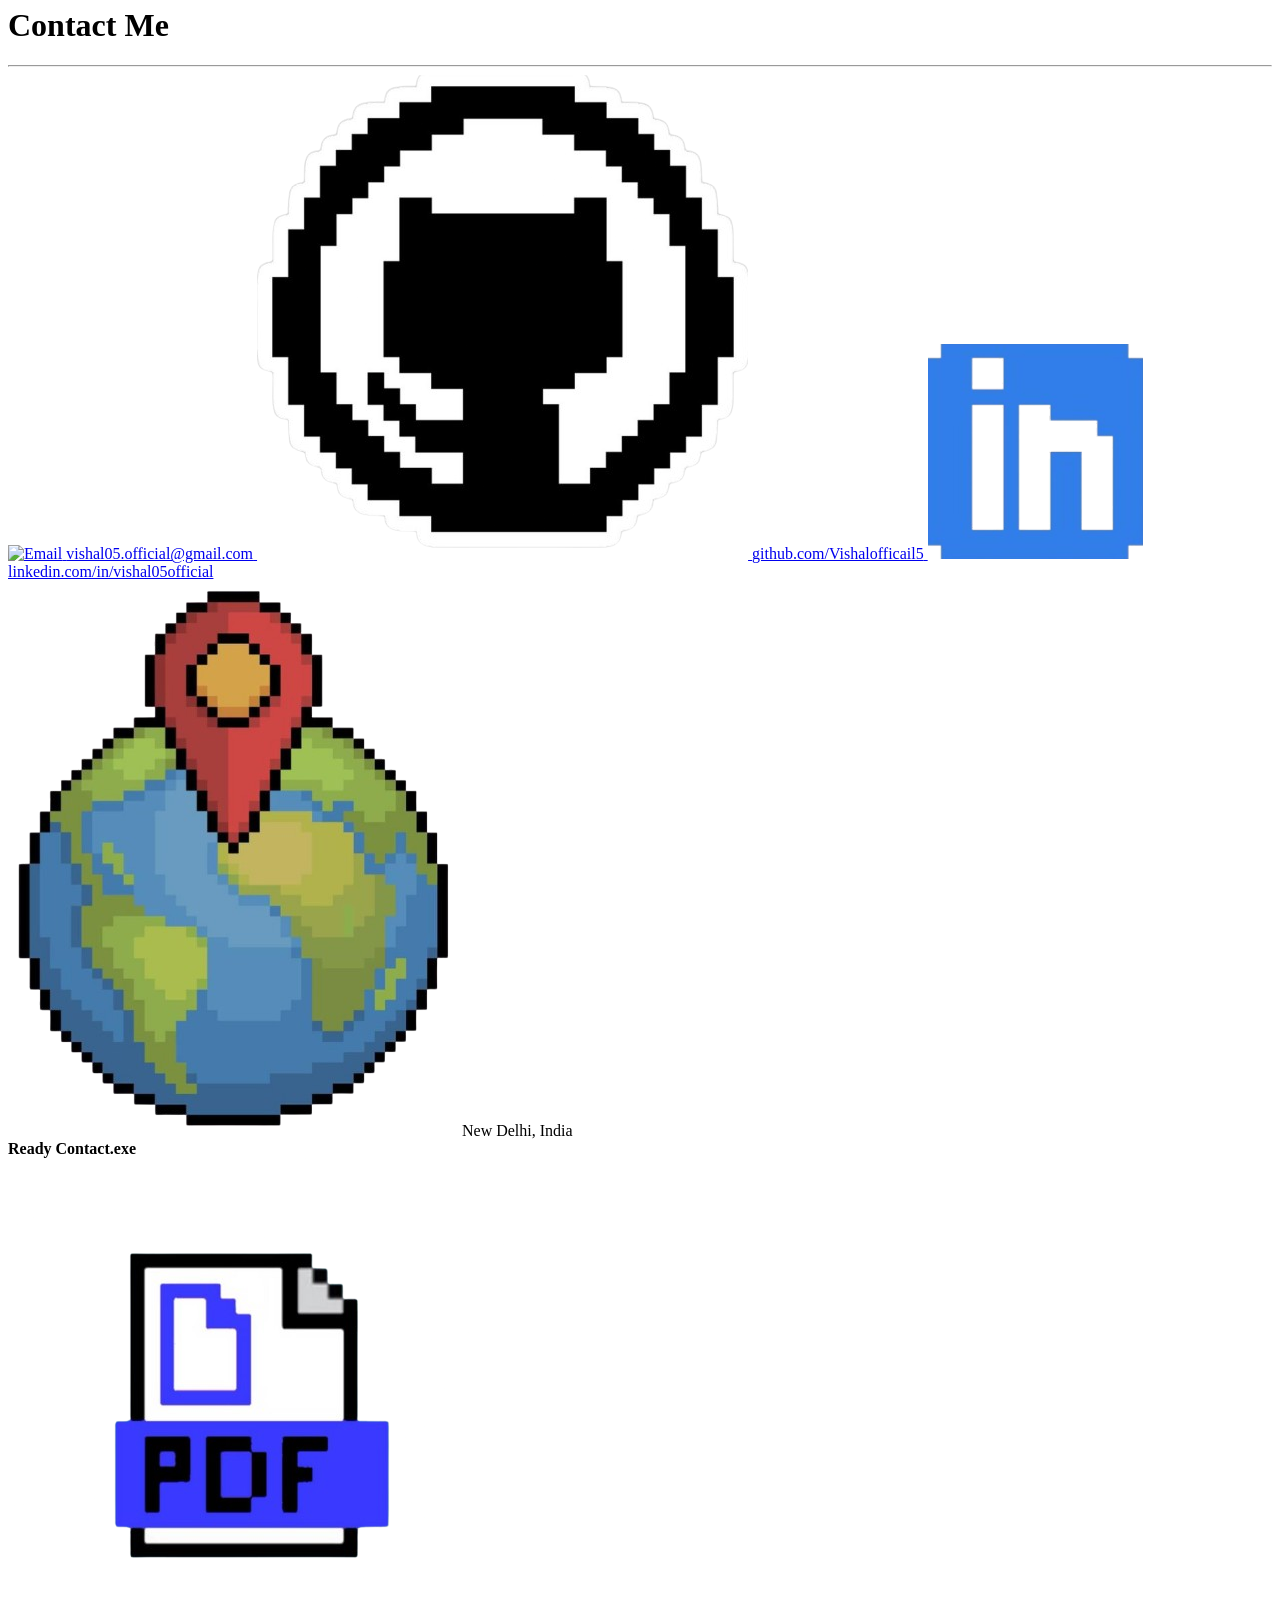
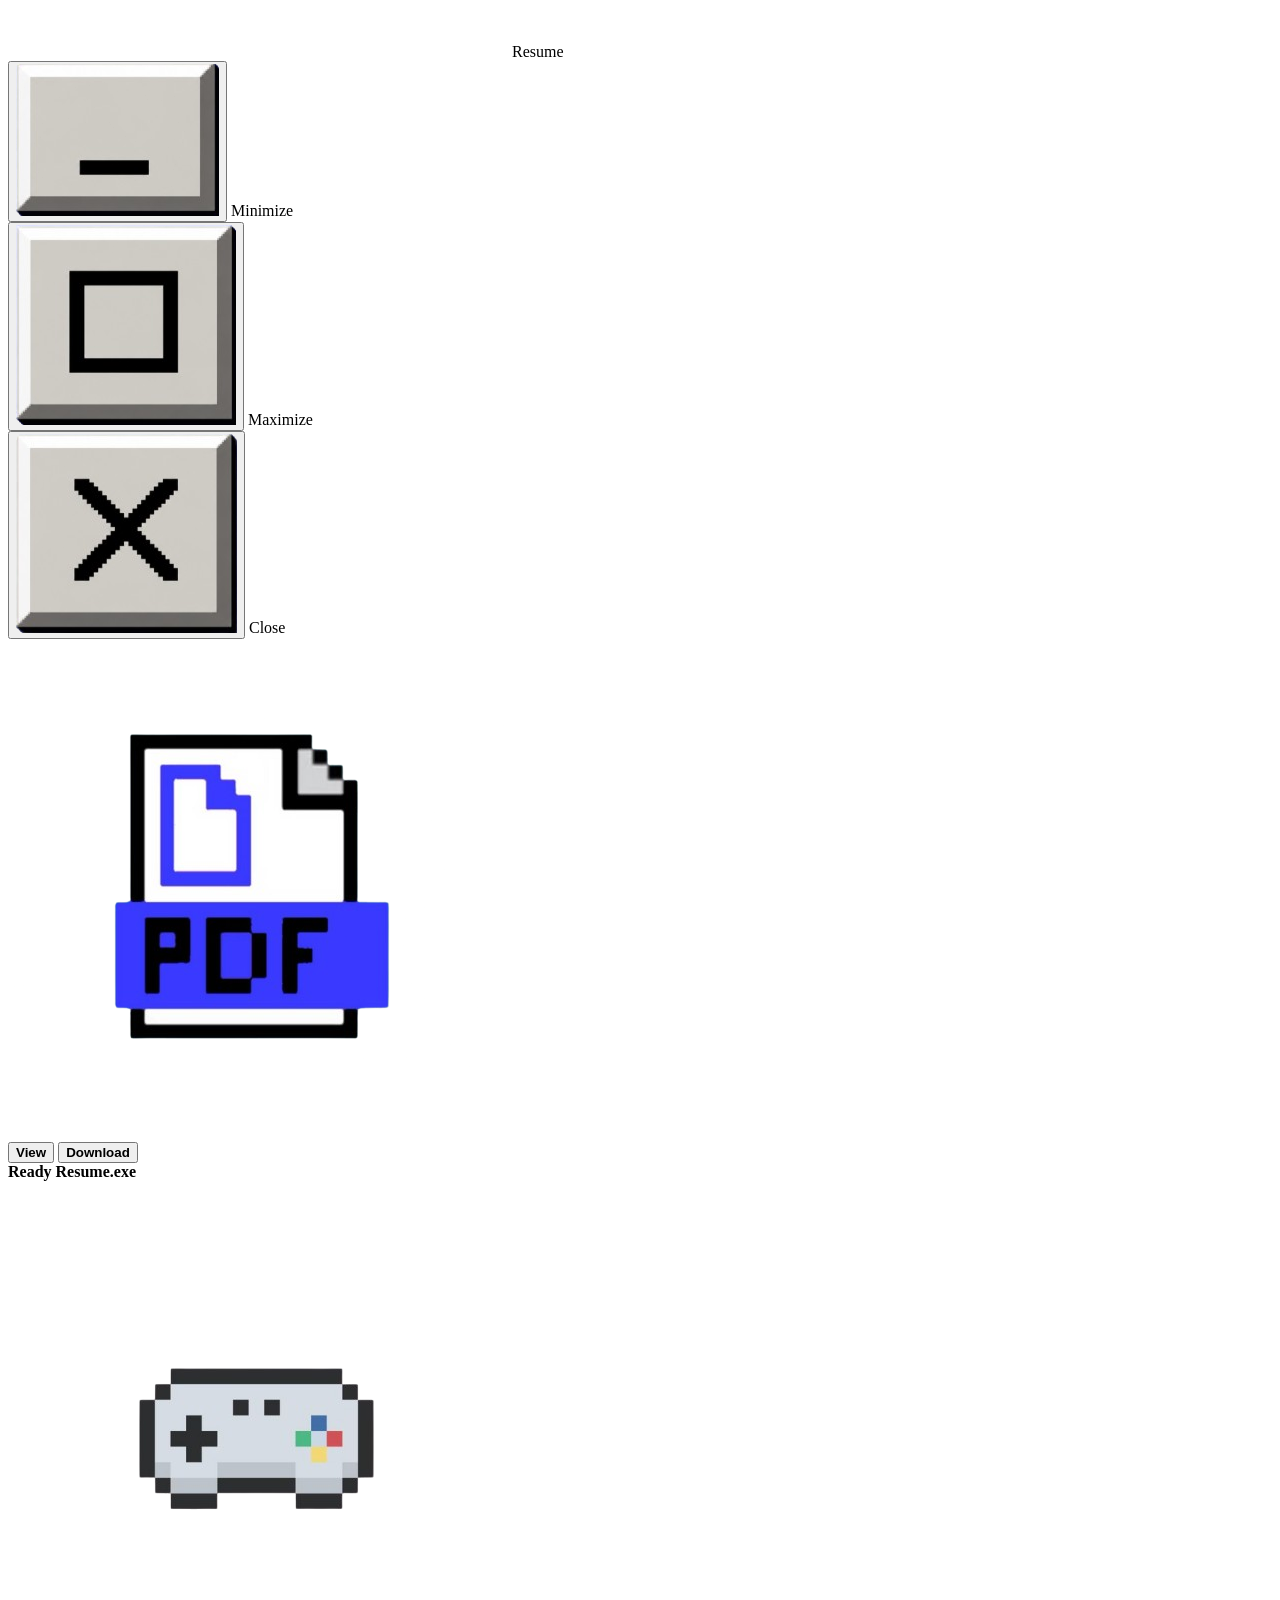
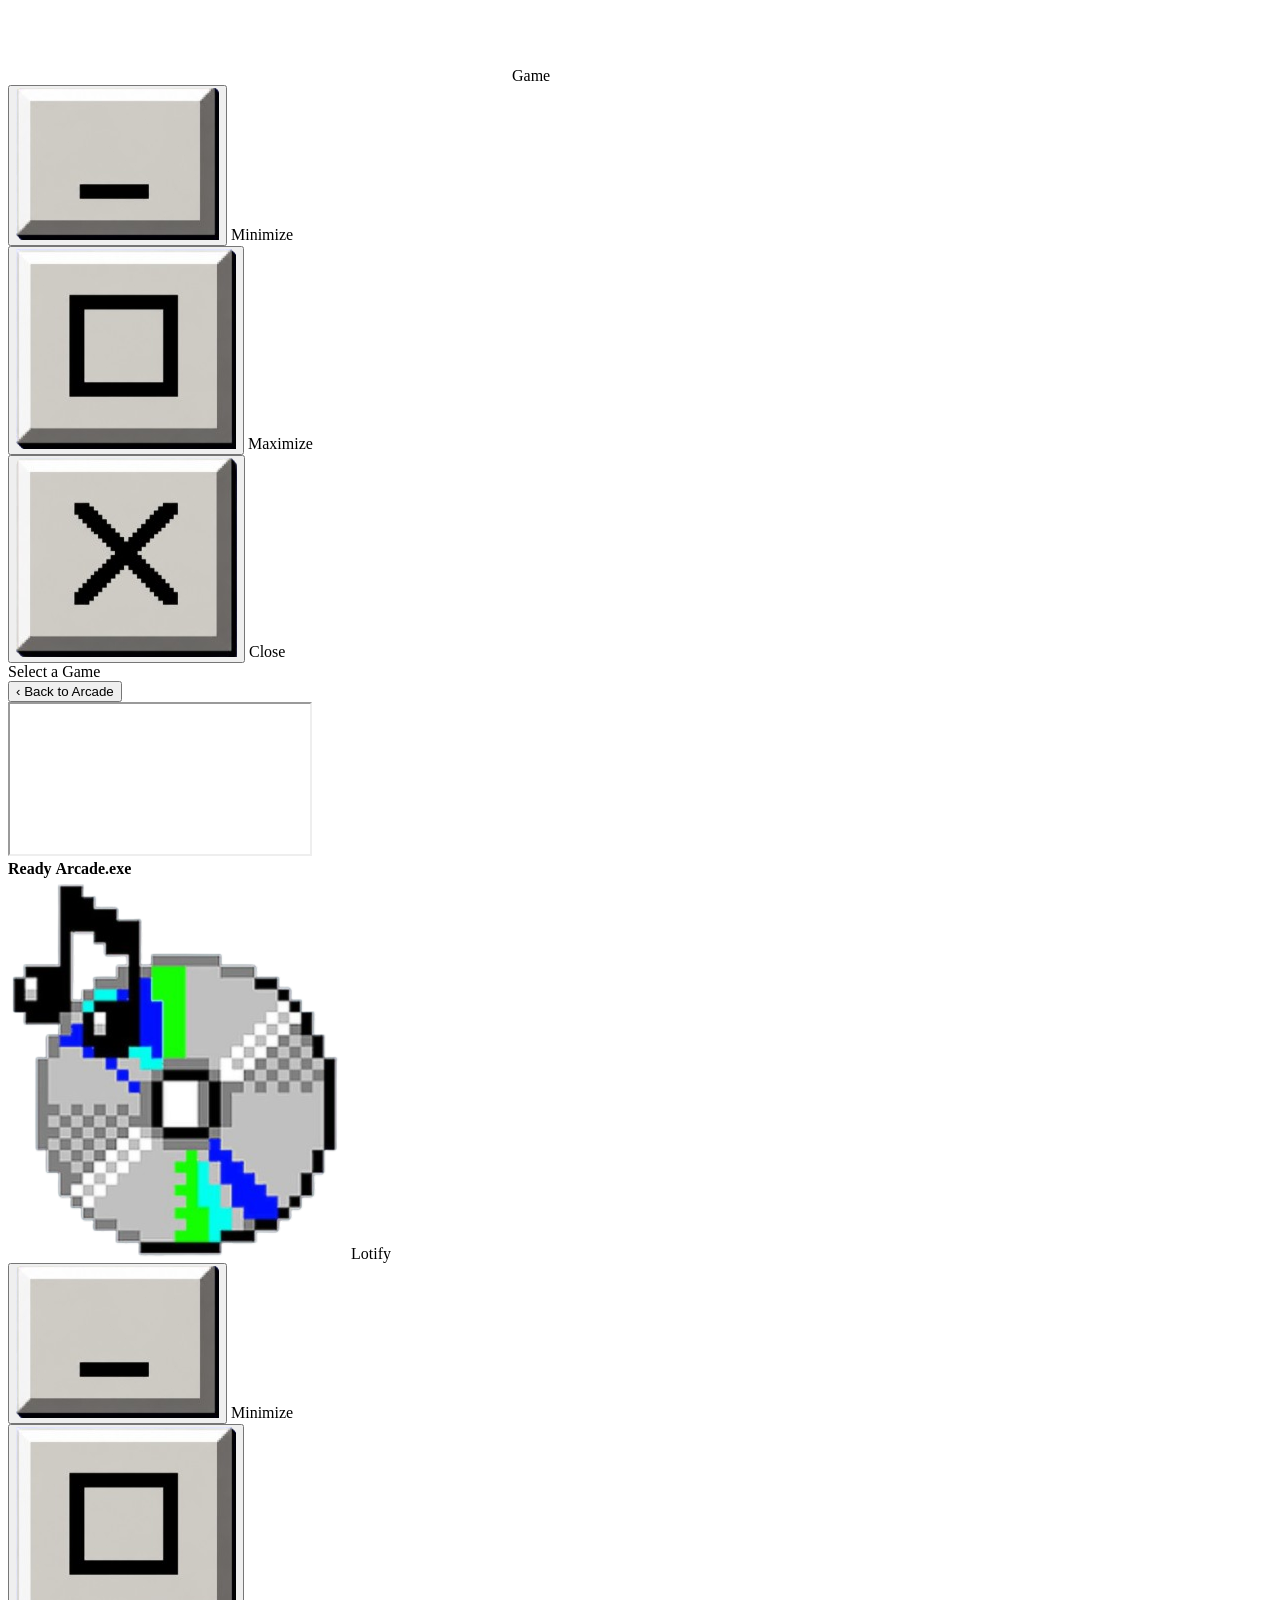
==== commit 6a9c785d: "feat: add RepoAI OS project card to portfolio" ====
--- a/index.html
+++ b/index.html
@@ -8,7 +8,7 @@
     <link rel="stylesheet" href="style/style.css">
     <link rel="stylesheet" href="style/window.css">
     <link rel="stylesheet" href="style/Song.css">
-    <link rel="stylesheet" href="style/arcade.css">
+    <link rel="stylesheet" href="style/Arcade.css">
     <link rel="stylesheet" href="style/Boot.css">
     <link rel="stylesheet" href="style/Shutdown.css">
 </head>
@@ -174,7 +174,8 @@
                             road-scene understanding, object counting, and image description tasks.
                         </p>
                         <p>
-                            <b>Exploring:—</b> Hugging Face Transformers, model fine-tuning, quantization, RAG, and AI agents.
+                            <b>Exploring:—</b> Hugging Face Transformers, model fine-tuning, quantization, RAG, and AI
+                            agents.
                         </p>
                         <p>
                             <b>Currently reading:—</b> Papers on multimodal AI, efficient LLM inference, and computer
@@ -340,6 +341,31 @@
                             </div>
                         </div>
                     </div>
+
+                    <div class="project-card">
+                        <img src="assets/icons/Projectt.png" alt="Project">
+                        <div class="project-info">
+                            <h2>RepoAI OS — Engineering Intelligence Platform</h2>
+                            <p>
+                                An engineering intelligence platform that extracts code structure, languages, imports,
+                                functions, API endpoints, and architectural insights from local and public GitHub
+                                projects. includes produced architectural, API, and test-intelligence documentation with
+                                GitHub OAuth, MongoDB persistence, scoped MCP access tokens, source-grounded repository
+                                Q&A, Git change-impact analysis, automatic security scanning, and evidence-backed code
+                                search.
+                            </p>
+                            <span>JavaScript • Node.js • MongoDB • OpenAI API • GitHub OAuth • MCP</span>
+                            <div class="project-buttons">
+                                <a href="https://repoai-os.onrender.com/" target="_blank">
+                                    <button>Open</button>
+                                </a>
+                                <a href="https://github.com/Vishalofficail5/v-os-portfolio" target="_blank">
+                                    <button>GitHub</button>
+                                </a>
+                            </div>
+                        </div>
+                    </div>
+
                     <div class="project-card">
                         <img src="assets/icons/Projectt.png" alt="Project">
                         <div class="project-info">
@@ -354,7 +380,7 @@
                             </div>
                         </div>
                     </div>
-                    <div class="project-card">
+                    <!-- <div class="project-card">
                         <img src="assets/icons/Projectt.png" alt="Project">
                         <div class="project-info">
                             <h2>GitHub Practice Tracker</h2>
@@ -367,7 +393,7 @@
                                 <button>GitHub</button>
                             </div>
                         </div>
-                    </div>
+                    </div> -->
                     <div class="project-card">
                         <img src="assets/icons/Projectt.png" alt="Project">
                         <div class="project-info">
@@ -866,7 +892,7 @@
             <div class="start-menu-apps" id="startMenuApps"></div>
             <div class="start-menu-divider"></div>
             <button id="restartBtn" class="start-menu-item">
-                <img src="assets/icons/restart.png" alt="">Restart
+                <img src="assets/icons/Restart.png" alt="">Restart
             </button>
             <button id="shutdownBtn" class="start-menu-item">
                 <img src="assets/icons/Shutdown-preview.png" alt="">Shut Down
